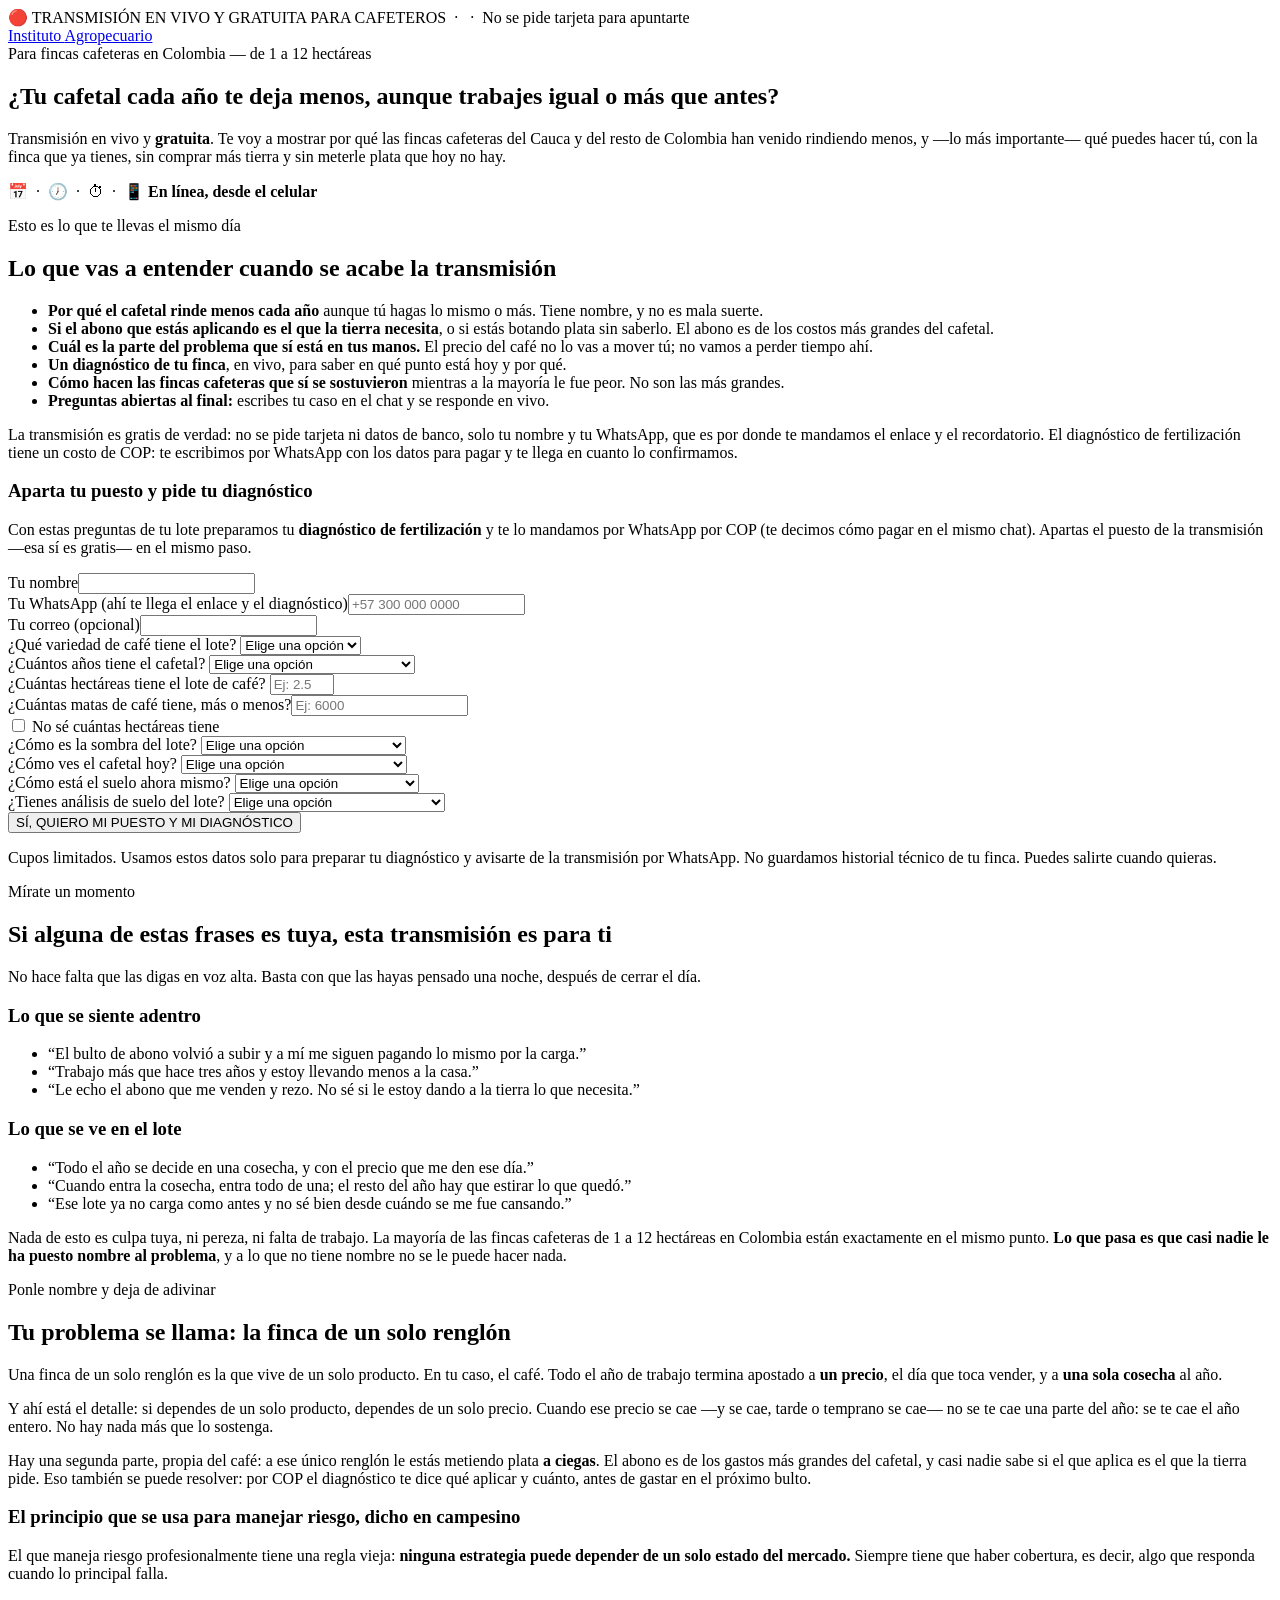
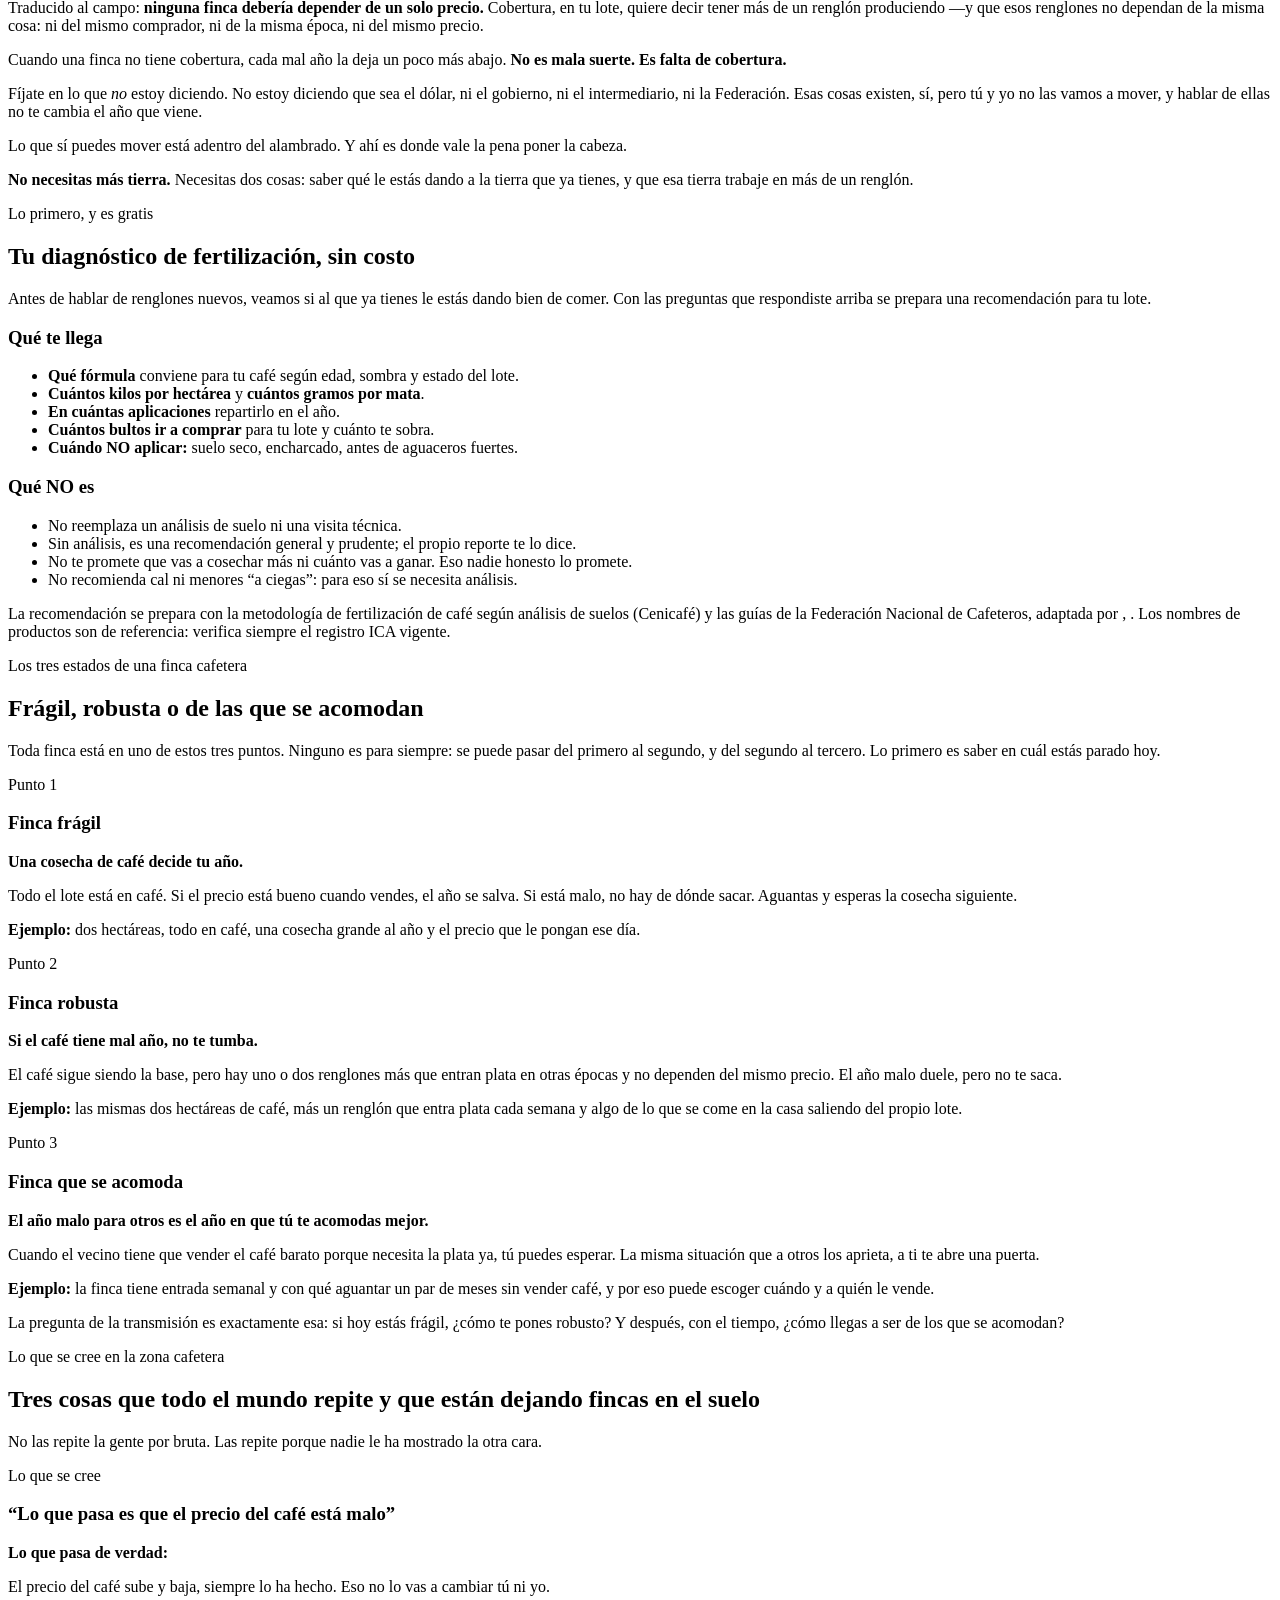
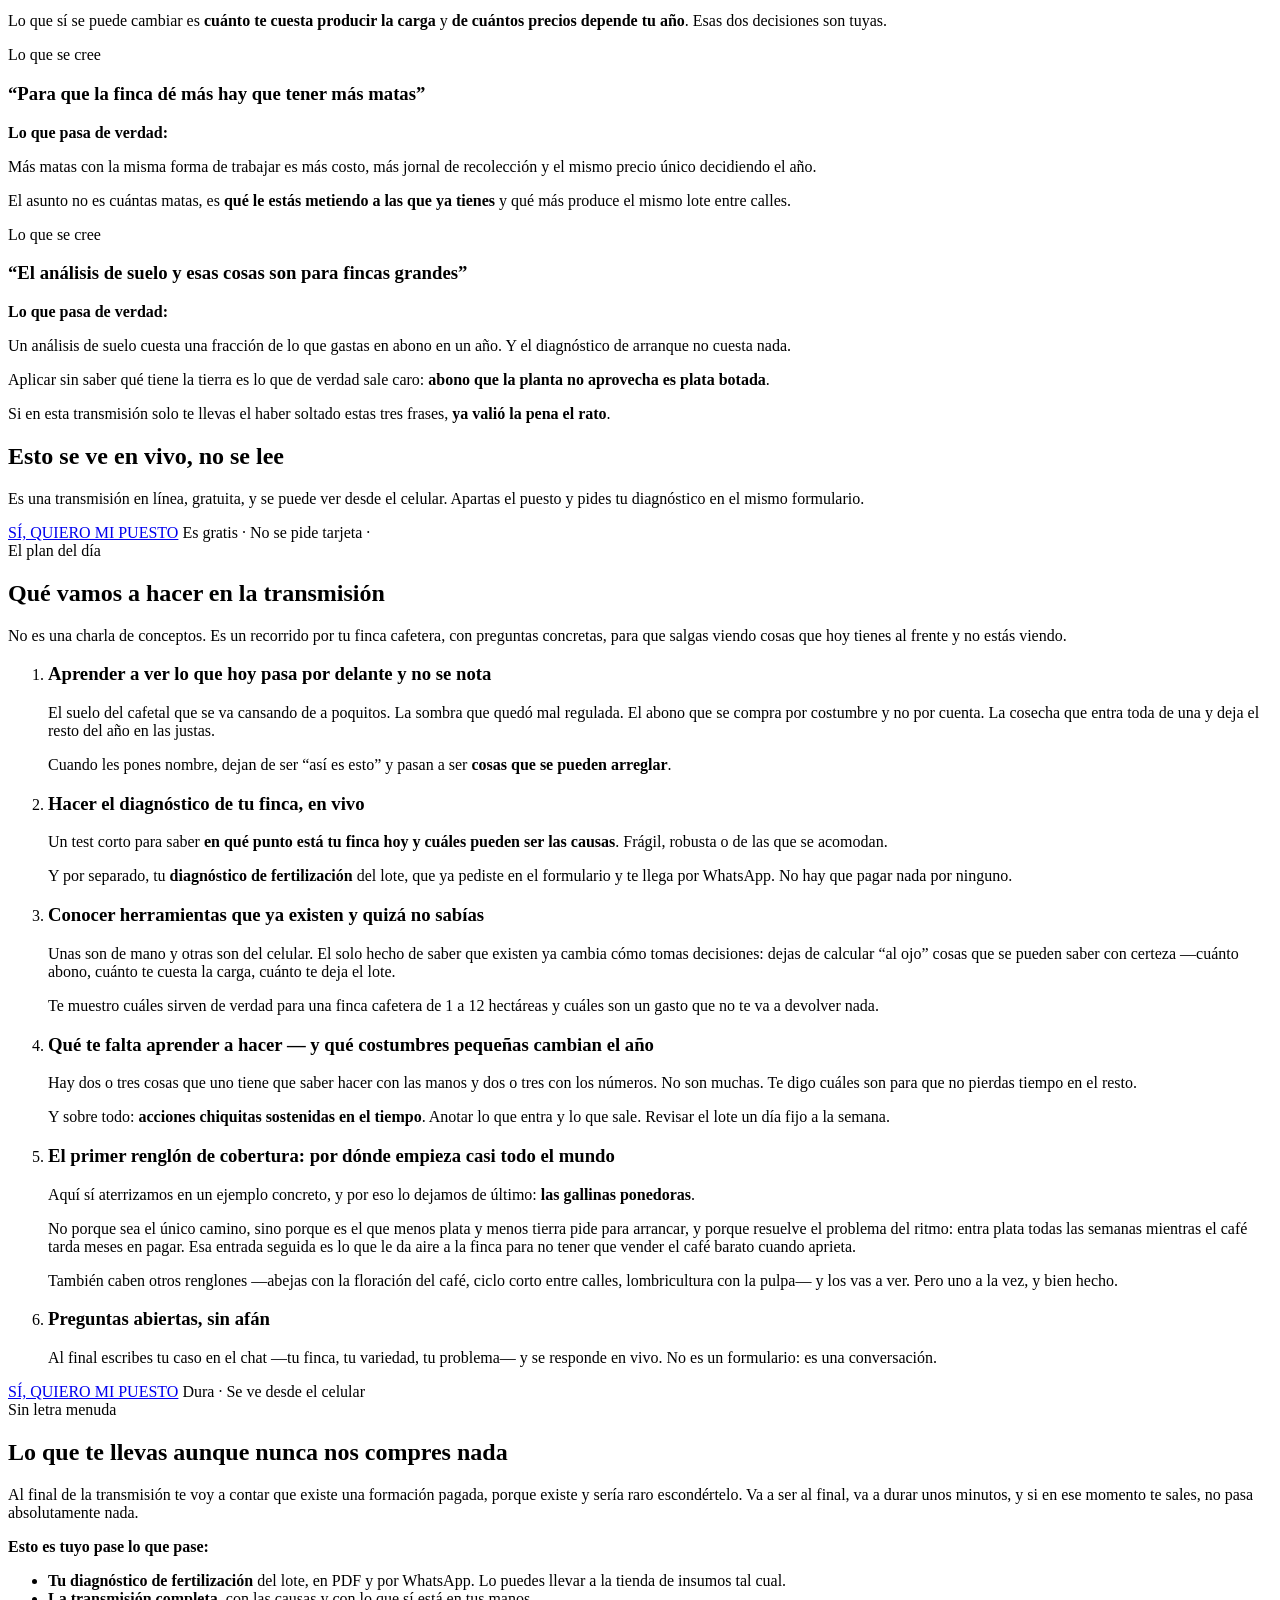
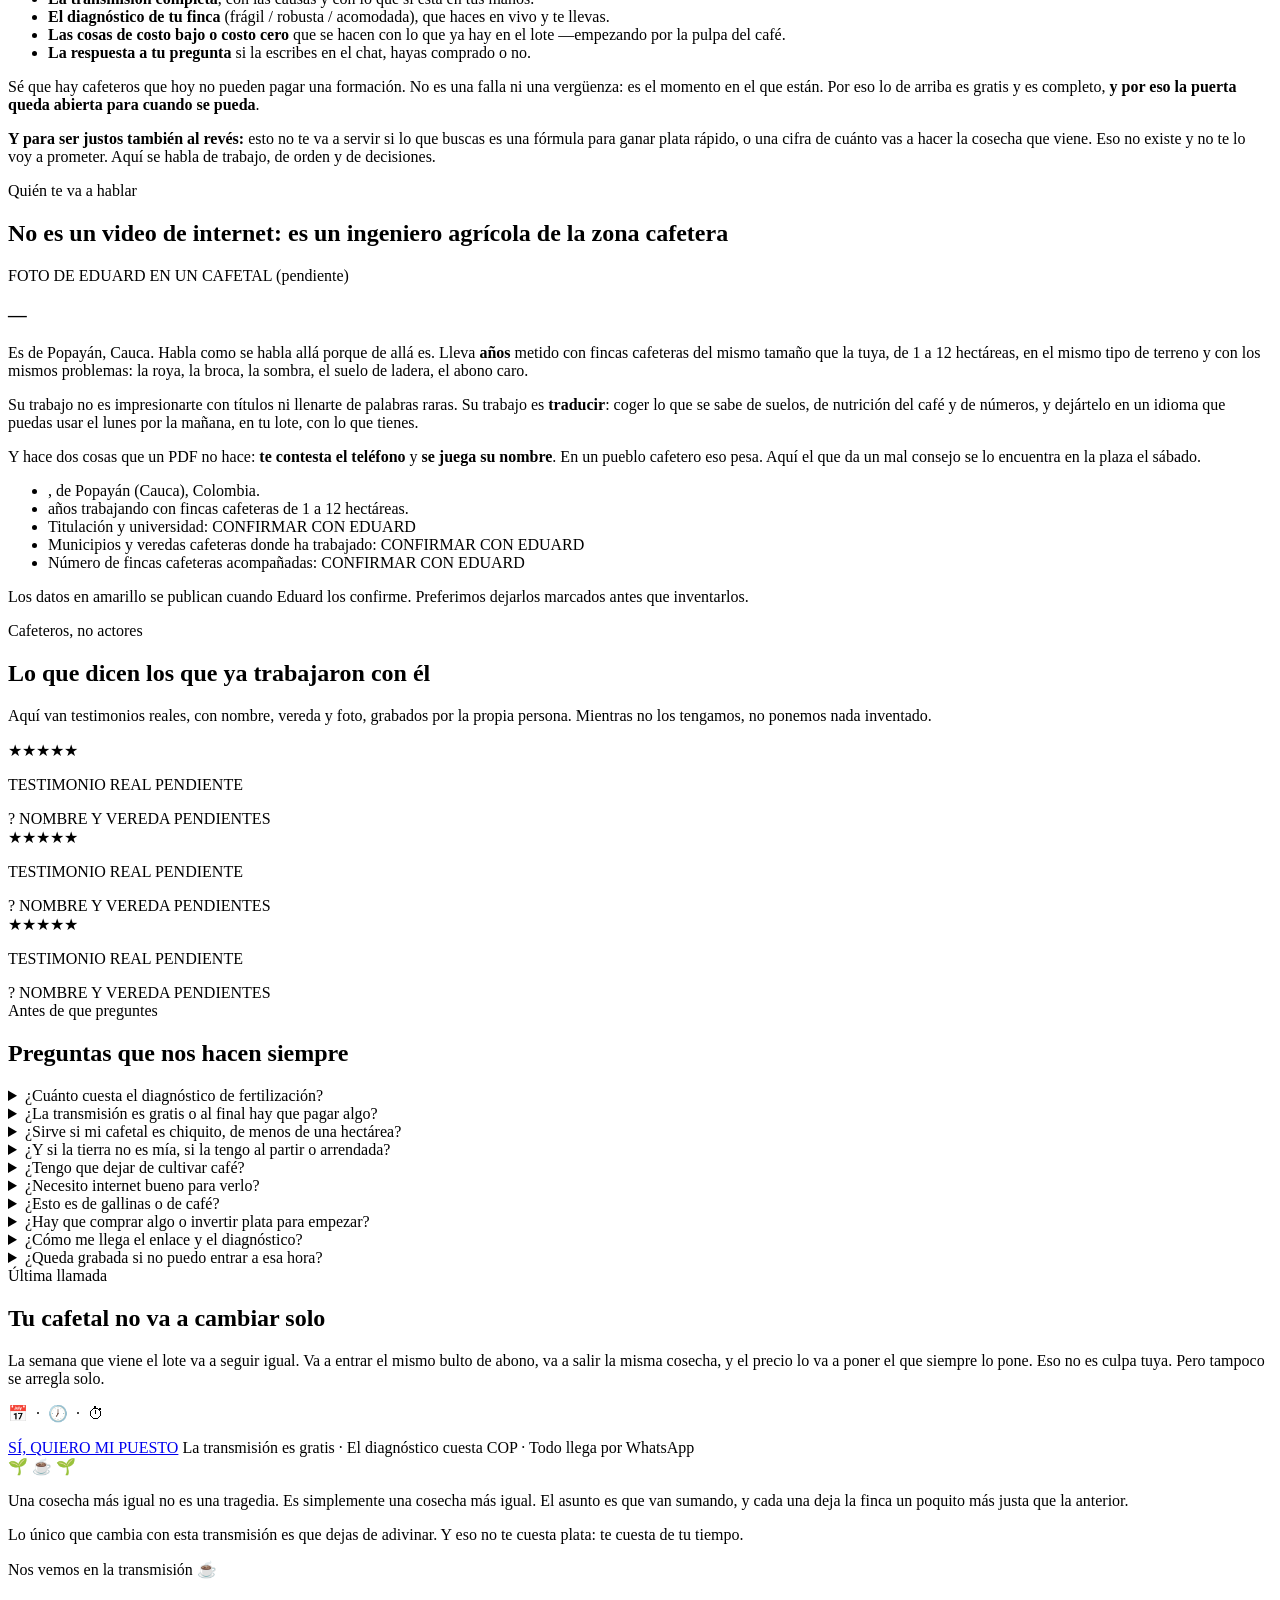
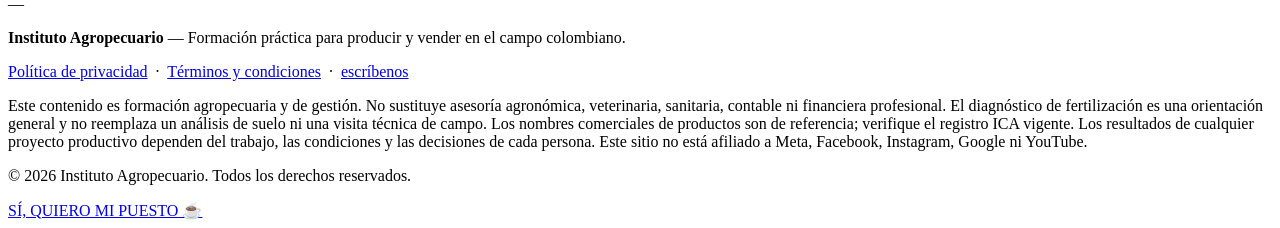
==== public/cafe/index.html @ ee0380e8 "Vertical cafe: webinar en vivo como camino principal, diagnostico ahora cobra Correcciones del mento" ====
<!DOCTYPE html>
<html lang="es-CO">
<head>
<meta charset="utf-8">
<meta name="viewport" content="width=device-width, initial-scale=1">
<title>Transmisión gratis para cafeteros: por qué tu cafetal deja menos cada año | Instituto Agropecuario</title>
<meta name="description" content="Transmisión en vivo y gratuita para fincas cafeteras de 1 a 12 hectáreas: por qué la cosecha rinde menos cada año y qué puedes hacer con la finca que ya tienes. Incluye diagnóstico de fertilización desde $10.000 COP.">
<meta name="robots" content="index,follow">
<meta property="og:type" content="website">
<meta property="og:locale" content="es_CO">
<meta property="og:title" content="Transmisión gratis para cafeteros: por qué tu cafetal deja menos cada año">
<meta property="og:description" content="Transmisión en vivo y gratuita para fincas cafeteras de 1 a 12 hectáreas. Incluye diagnóstico de fertilización desde $10.000 COP para tu lote.">
<meta property="og:site_name" content="Instituto Agropecuario">
<link rel="icon" href="data:image/svg+xml,%3Csvg xmlns='http://www.w3.org/2000/svg' viewBox='0 0 100 100'%3E%3Ctext y='.9em' font-size='90'%3E%F0%9F%90%94%3C/text%3E%3C/svg%3E">
<link rel="preconnect" href="https://fonts.googleapis.com">
<link rel="preconnect" href="https://fonts.gstatic.com" crossorigin>
<link href="https://fonts.googleapis.com/css2?family=Anton&family=Caveat:wght@600&family=Source+Sans+3:wght@400;600;700;800&display=swap" rel="stylesheet">
<link rel="stylesheet" href="/assets/styles.css">
</head>
<body>

<!-- SECCIÓN 1 — BARRA DE AVISO -->
<div class="barra-aviso">
  🔴 TRANSMISIÓN EN VIVO Y GRATUITA PARA CAFETEROS &nbsp;·&nbsp; <b><span data-cfg="cafe_fecha_webinar"></span></b> &nbsp;·&nbsp; No se pide tarjeta para apuntarte
</div>

<!-- SECCIÓN 2 — CABECERA -->
<header class="topbar bg-crema">
  <a class="logo" href="/">Instituto <span>Agropecuario</span></a>
</header>

<!-- SECCIÓN 3 — HÉROE / BLOQUE DE CONVERSIÓN -->
<section class="bg-verde textura sec-lg">
  <div class="wrap">

    <div class="centro">
      <span class="pretitular">Para fincas cafeteras en Colombia — de 1 a 12 hectáreas</span>

      <h1>¿Tu cafetal cada año te deja menos, aunque trabajes igual o más que antes?</h1>

      <p class="subtitular">
        Transmisión en vivo y <strong>gratuita</strong>. Te voy a mostrar por qué las fincas cafeteras
        del Cauca y del resto de Colombia han venido rindiendo menos, y —lo más importante—
        <span class="destacado">qué puedes hacer tú, con la finca que ya tienes, sin comprar más tierra</span>
        y sin meterle plata que hoy no hay.
      </p>

      <p class="grande">
        📅 <strong><span data-cfg="cafe_fecha_webinar"></span></strong>
        &nbsp;·&nbsp; 🕖 <strong><span data-cfg="cafe_hora_webinar"></span></strong>
        &nbsp;·&nbsp; ⏱ <strong><span data-cfg="cafe_duracion_webinar"></span></strong>
        &nbsp;·&nbsp; 📱 <strong>En línea, desde el celular</strong>
      </p>

      <div class="contador" data-cfg-cuenta="cafe_fecha_iso_webinar"></div>
    </div>

    <div class="grid grid-2 mt-l">

      <!-- Columna izquierda: lo que se lleva -->
      <div>
        <span class="kicker">Esto es lo que te llevas el mismo día</span>
        <h2>Lo que vas a entender cuando se acabe la transmisión</h2>
        <ul class="bullets">
          <li><strong>Por qué el cafetal rinde menos cada año</strong> aunque tú hagas lo mismo o más. Tiene nombre, y no es mala suerte.</li>
          <li><strong>Si el abono que estás aplicando es el que la tierra necesita</strong>, o si estás botando plata sin saberlo. El abono es de los costos más grandes del cafetal.</li>
          <li><strong>Cuál es la parte del problema que sí está en tus manos.</strong> El precio del café no lo vas a mover tú; no vamos a perder tiempo ahí.</li>
          <li><strong>Un diagnóstico de tu finca</strong>, en vivo, para saber en qué punto está hoy y por qué.</li>
          <li><strong>Cómo hacen las fincas cafeteras que sí se sostuvieron</strong> mientras a la mayoría le fue peor. No son las más grandes.</li>
          <li><strong>Preguntas abiertas al final:</strong> escribes tu caso en el chat y se responde en vivo.</li>
        </ul>
        <p class="chico">
          La transmisión es gratis de verdad: no se pide tarjeta ni datos de banco, solo tu nombre
          y tu WhatsApp, que es por donde te mandamos el enlace y el recordatorio. El diagnóstico de
          fertilización tiene un costo de <span data-cfg="cafe_precio_nivel1_cop"></span> COP: te
          escribimos por WhatsApp con los datos para pagar y te llega en cuanto lo confirmamos.
        </p>
      </div>

      <!-- Columna derecha: formulario de registro + intake del diagnóstico -->
      <div id="registro">
        <form class="form-caja" data-form-registro data-destino="/cafe/gracias/" data-wa-destino="cafe_wa_diagnostico">
          <h3>Aparta tu puesto y pide tu diagnóstico</h3>
          <p class="chico centro">
            Con estas preguntas de tu lote preparamos tu <strong>diagnóstico de fertilización</strong>
            y te lo mandamos por WhatsApp por <span data-cfg="cafe_precio_nivel1_cop"></span> COP
            (te decimos cómo pagar en el mismo chat). Apartas el puesto de la transmisión
            —esa sí es gratis— en el mismo paso.
          </p>

          <div class="campo"><label for="nombre">Tu nombre</label><input id="nombre" name="nombre" type="text" autocomplete="given-name" required></div>
          <div class="campo"><label for="whatsapp">Tu WhatsApp (ahí te llega el enlace y el diagnóstico)</label><input id="whatsapp" name="whatsapp" type="tel" inputmode="tel" placeholder="+57 300 000 0000" autocomplete="tel" required></div>
          <div class="campo"><label for="correo">Tu correo (opcional)</label><input id="correo" name="correo" type="email" autocomplete="email"></div>

          <div class="campo"><label for="variedad">¿Qué variedad de café tiene el lote?</label>
            <select id="variedad" name="variedad" required>
              <option value="">Elige una opción</option>
              <option value="castillo">Castillo</option>
              <option value="cenicafe1">Cenicafé 1</option>
              <option value="colombia">Colombia</option>
              <option value="caturra">Caturra</option>
              <option value="tabi">Tabí</option>
              <option value="borbon">Borbón</option>
              <option value="typica">Typica / Pajarito</option>
              <option value="otra">Otra / no sé</option>
            </select>
          </div>

          <div class="campo"><label for="edad">¿Cuántos años tiene el cafetal?</label>
            <select id="edad" name="edad" required>
              <option value="">Elige una opción</option>
              <option value="levante">Menos de 2 años (levante)</option>
              <option value="2a5">Entre 2 y 5 años</option>
              <option value="6a9">Entre 6 y 9 años</option>
              <option value="10mas">10 años o más</option>
              <option value="zoca">Está zoqueado / en renovación</option>
            </select>
          </div>

          <div class="campo"><label for="hectareas">¿Cuántas hectáreas tiene el lote de café?</label>
            <input id="hectareas" name="hectareas" type="number" inputmode="decimal" step="0.1" min="0.1" max="60" placeholder="Ej: 2.5" required>
          </div>

          <div class="campo"><label for="matas">¿Cuántas matas de café tiene, más o menos?</label><input id="matas" name="matas" type="text" inputmode="numeric" placeholder="Ej: 6000"></div>

          <div class="campo">
            <label><input type="checkbox" data-area-toggle> No sé cuántas hectáreas tiene</label>
            <div data-area-distancia hidden>
              <label for="distancia_siembra">¿A qué distancia están sembradas las matas?</label>
              <select id="distancia_siembra" name="distancia_siembra">
                <option value="">Elige una opción</option>
                <option value="2.0x1.0">2,0 m entre surcos × 1,0 m entre matas</option>
                <option value="1.5x1.5">1,5 × 1,5 m</option>
                <option value="1.5x1.0">1,5 × 1,0 m</option>
                <option value="1.4x1.4">1,4 × 1,4 m</option>
                <option value="1.3x1.3">1,3 × 1,3 m</option>
                <option value="1.0x1.0">1,0 × 1,0 m</option>
                <option value="nose">No sé la distancia</option>
              </select>
              <p class="chico">Con el número de matas y la distancia calculamos el área del lote.</p>
            </div>
          </div>

          <div class="campo"><label for="sombra">¿Cómo es la sombra del lote?</label>
            <select id="sombra" name="sombra" required>
              <option value="">Elige una opción</option>
              <option value="libre">A libre exposición (sin sombra)</option>
              <option value="baja">Poca sombra</option>
              <option value="media">Sombra media</option>
              <option value="alta">Bastante sombra</option>
            </select>
          </div>

          <div class="campo"><label for="estado">¿Cómo ves el cafetal hoy?</label>
            <select id="estado" name="estado" required>
              <option value="">Elige una opción</option>
              <option value="bueno">Bueno, parejo y verde</option>
              <option value="regular">Regular, disparejo</option>
              <option value="malo">Flojo, amarillo o con caída de hoja</option>
            </select>
          </div>

          <div class="campo"><label for="humedad">¿Cómo está el suelo ahora mismo?</label>
            <select id="humedad" name="humedad" required>
              <option value="">Elige una opción</option>
              <option value="seco">Seco</option>
              <option value="humedo">Con humedad, en punto</option>
              <option value="encharcado">Muy húmedo o encharcado</option>
            </select>
          </div>

          <div class="campo"><label for="analisis">¿Tienes análisis de suelo del lote?</label>
            <select id="analisis" name="analisis" required>
              <option value="">Elige una opción</option>
              <option value="no">No tengo</option>
              <option value="viejo">Tengo uno viejo (más de 2 años)</option>
              <option value="si">Sí, tengo uno reciente</option>
            </select>
          </div>

          <button type="submit" class="btn btn-lg">SÍ, QUIERO MI PUESTO Y MI DIAGNÓSTICO</button>
          <p class="form-error"></p>
          <p class="form-legal">
            Cupos limitados. Usamos estos datos solo para preparar tu diagnóstico y avisarte de la
            transmisión por WhatsApp. No guardamos historial técnico de tu finca. Puedes salirte cuando quieras.
          </p>
        </form>
      </div>

    </div>
  </div>
</section>

<div class="divisor"></div>

<!-- SECCIÓN 4 — ESTO TE SUENA (la escena del dolor, en su idioma) -->
<section class="bg-crema sec">
  <div class="wrap">

    <div class="centro max-820">
      <span class="pretitular-linea">Mírate un momento</span>
      <h2>Si alguna de estas frases es tuya, esta transmisión es para ti</h2>
      <p class="subtitular">
        No hace falta que las digas en voz alta. Basta con que las hayas pensado
        una noche, después de cerrar el día.
      </p>
    </div>

    <div class="grid grid-2 mt-l">

      <div class="card">
        <h3>Lo que se siente adentro</h3>
        <ul class="bullets bullets-x">
          <li>“El bulto de abono volvió a subir y a mí me siguen pagando lo mismo por la carga.”</li>
          <li>“Trabajo más que hace tres años y estoy llevando menos a la casa.”</li>
          <li>“Le echo el abono que me venden y rezo. No sé si le estoy dando a la tierra lo que necesita.”</li>
        </ul>
      </div>

      <div class="card">
        <h3>Lo que se ve en el lote</h3>
        <ul class="bullets bullets-x">
          <li>“Todo el año se decide en una cosecha, y con el precio que me den ese día.”</li>
          <li>“Cuando entra la cosecha, entra todo de una; el resto del año hay que estirar lo que quedó.”</li>
          <li>“Ese lote ya no carga como antes y no sé bien desde cuándo se me fue cansando.”</li>
        </ul>
      </div>

    </div>

    <div class="max-820 mt-l">
      <div class="nota">
        <p>
          Nada de esto es culpa tuya, ni pereza, ni falta de trabajo. La mayoría de las fincas
          cafeteras de 1 a 12 hectáreas en Colombia están exactamente en el mismo punto.
          <strong>Lo que pasa es que casi nadie le ha puesto nombre al problema</strong>,
          y a lo que no tiene nombre no se le puede hacer nada.
        </p>
      </div>
    </div>

  </div>
</section>

<!-- SECCIÓN 5 — EL PROBLEMA TIENE NOMBRE -->
<section class="bg-blanco sec">
  <div class="wrap">

    <div class="centro max-820">
      <span class="kicker">Ponle nombre y deja de adivinar</span>
      <h2>Tu problema se llama: la finca de un solo renglón</h2>
    </div>

    <div class="max-820 mt-m">
      <p class="grande">
        Una finca de un solo renglón es la que vive de un solo producto. En tu caso, el café.
        Todo el año de trabajo termina apostado a <strong>un precio</strong>, el día que toca vender,
        y a <strong>una sola cosecha</strong> al año.
      </p>
      <p>
        Y ahí está el detalle: <span class="destacado">si dependes de un solo producto, dependes de un solo precio.</span>
        Cuando ese precio se cae —y se cae, tarde o temprano se cae— no se te cae una parte del año:
        se te cae el año entero. No hay nada más que lo sostenga.
      </p>
      <p>
        Hay una segunda parte, propia del café: a ese único renglón le estás metiendo plata
        <strong>a ciegas</strong>. El abono es de los gastos más grandes del cafetal, y casi nadie
        sabe si el que aplica es el que la tierra pide. Eso también se puede resolver: por
        <span data-cfg="cafe_precio_nivel1_cop"></span> COP el diagnóstico te dice qué aplicar y
        cuánto, antes de gastar en el próximo bulto.
      </p>
    </div>

    <div class="max-820 mt-m">
      <div class="card card-borde-rojo">
        <h3>El principio que se usa para manejar riesgo, dicho en campesino</h3>
        <p>
          El que maneja riesgo profesionalmente tiene una regla vieja: <strong>ninguna estrategia
          puede depender de un solo estado del mercado.</strong> Siempre tiene que haber cobertura,
          es decir, algo que responda cuando lo principal falla.
        </p>
        <p>
          Traducido al campo: <strong>ninguna finca debería depender de un solo precio.</strong>
          Cobertura, en tu lote, quiere decir tener más de un renglón produciendo —y que esos
          renglones no dependan de la misma cosa: ni del mismo comprador, ni de la misma época,
          ni del mismo precio.
        </p>
        <p class="mb0">
          Cuando una finca no tiene cobertura, cada mal año la deja un poco más abajo.
          <strong>No es mala suerte. Es falta de cobertura.</strong>
        </p>
      </div>
    </div>

    <div class="max-820 mt-m">
      <p>
        Fíjate en lo que <em>no</em> estoy diciendo. No estoy diciendo que sea el dólar,
        ni el gobierno, ni el intermediario, ni la Federación. Esas cosas existen, sí, pero tú y yo
        no las vamos a mover, y hablar de ellas no te cambia el año que viene.
      </p>
      <p>
        Lo que sí puedes mover está adentro del alambrado. Y ahí es donde vale la pena
        poner la cabeza.
      </p>
    </div>

    <div class="max-820 mt-m">
      <div class="nota">
        <p class="grande mb0">
          <strong>No necesitas más tierra.</strong> Necesitas dos cosas: saber qué le estás dando
          a la tierra que ya tienes, y que esa tierra trabaje en más de un renglón.
        </p>
      </div>
    </div>

  </div>
</section>

<!-- SECCIÓN 6 — EL DIAGNÓSTICO DE FERTILIZACIÓN (el imán, explicado) -->
<section class="bg-crema2 sec">
  <div class="wrap">

    <div class="centro max-820">
      <span class="pretitular">Lo primero, y es gratis</span>
      <h2>Tu diagnóstico de fertilización, sin costo</h2>
      <p class="subtitular">
        Antes de hablar de renglones nuevos, veamos si al que ya tienes le estás dando bien de comer.
        Con las preguntas que respondiste arriba se prepara una recomendación para tu lote.
      </p>
    </div>

    <div class="grid grid-2 mt-l">
      <div class="card">
        <h3>Qué te llega</h3>
        <ul class="bullets">
          <li><strong>Qué fórmula</strong> conviene para tu café según edad, sombra y estado del lote.</li>
          <li><strong>Cuántos kilos por hectárea</strong> y <strong>cuántos gramos por mata</strong>.</li>
          <li><strong>En cuántas aplicaciones</strong> repartirlo en el año.</li>
          <li><strong>Cuántos bultos ir a comprar</strong> para tu lote y cuánto te sobra.</li>
          <li><strong>Cuándo NO aplicar:</strong> suelo seco, encharcado, antes de aguaceros fuertes.</li>
        </ul>
      </div>
      <div class="card card-verde">
        <h3>Qué NO es</h3>
        <ul class="bullets bullets-x">
          <li>No reemplaza un análisis de suelo ni una visita técnica.</li>
          <li>Sin análisis, es una recomendación general y prudente; el propio reporte te lo dice.</li>
          <li>No te promete que vas a cosechar más ni cuánto vas a ganar. Eso nadie honesto lo promete.</li>
          <li>No recomienda cal ni menores “a ciegas”: para eso sí se necesita análisis.</li>
        </ul>
      </div>
    </div>

    <div class="max-820 mt-m">
      <p class="chico centro">
        La recomendación se prepara con la metodología de fertilización de café según análisis de
        suelos (Cenicafé) y las guías de la Federación Nacional de Cafeteros, adaptada por
        <span data-cfg="nombre_experto"></span>, <span data-cfg="cargo_experto"></span>.
        Los nombres de productos son de referencia: verifica siempre el registro ICA vigente.
      </p>
    </div>

  </div>
</section>

<!-- SECCIÓN 7 — FRÁGIL, ROBUSTO Y ACOMODADO -->
<section class="bg-blanco sec">
  <div class="wrap">

    <div class="centro max-820">
      <span class="pretitular">Los tres estados de una finca cafetera</span>
      <h2>Frágil, robusta o de las que se acomodan</h2>
      <p class="subtitular">
        Toda finca está en uno de estos tres puntos. Ninguno es para siempre:
        se puede pasar del primero al segundo, y del segundo al tercero.
        Lo primero es saber en cuál estás parado hoy.
      </p>
    </div>

    <div class="grid grid-3 mt-l">

      <div class="card card-borde-rojo">
        <span class="kicker">Punto 1</span>
        <h3>Finca frágil</h3>
        <p><strong>Una cosecha de café decide tu año.</strong></p>
        <p>
          Todo el lote está en café. Si el precio está bueno cuando vendes, el año se salva.
          Si está malo, no hay de dónde sacar. Aguantas y esperas la cosecha siguiente.
        </p>
        <p class="chico mb0">
          <strong>Ejemplo:</strong> dos hectáreas, todo en café, una cosecha grande al año
          y el precio que le pongan ese día.
        </p>
      </div>

      <div class="card">
        <span class="kicker">Punto 2</span>
        <h3>Finca robusta</h3>
        <p><strong>Si el café tiene mal año, no te tumba.</strong></p>
        <p>
          El café sigue siendo la base, pero hay uno o dos renglones más que entran plata
          en otras épocas y no dependen del mismo precio. El año malo duele, pero no te saca.
        </p>
        <p class="chico mb0">
          <strong>Ejemplo:</strong> las mismas dos hectáreas de café, más un renglón que entra
          plata cada semana y algo de lo que se come en la casa saliendo del propio lote.
        </p>
      </div>

      <div class="card card-verde">
        <span class="kicker">Punto 3</span>
        <h3>Finca que se acomoda</h3>
        <p><strong>El año malo para otros es el año en que tú te acomodas mejor.</strong></p>
        <p>
          Cuando el vecino tiene que vender el café barato porque necesita la plata ya, tú puedes
          esperar. La misma situación que a otros los aprieta, a ti te abre una puerta.
        </p>
        <p class="chico mb0">
          <strong>Ejemplo:</strong> la finca tiene entrada semanal y con qué aguantar un par de
          meses sin vender café, y por eso puede escoger cuándo y a quién le vende.
        </p>
      </div>

    </div>

    <div class="max-820 mt-l centro">
      <p class="grande">
        La pregunta de la transmisión es exactamente esa:
        <span class="destacado">si hoy estás frágil, ¿cómo te pones robusto?</span>
        Y después, con el tiempo, ¿cómo llegas a ser de los que se acomodan?
      </p>
    </div>

  </div>
</section>

<!-- SECCIÓN 8 — LAS TRES FALSAS CREENCIAS -->
<section class="bg-verde sec">
  <div class="wrap">

    <div class="centro max-820">
      <span class="pretitular">Lo que se cree en la zona cafetera</span>
      <h2>Tres cosas que todo el mundo repite y que están dejando fincas en el suelo</h2>
      <p class="subtitular">
        No las repite la gente por bruta. Las repite porque nadie le ha mostrado la otra cara.
      </p>
    </div>

    <div class="grid grid-3 mt-l">

      <div class="card">
        <span class="kicker">Lo que se cree</span>
        <h3>“Lo que pasa es que el precio del café está malo”</h3>
        <p class="chico"><strong class="rojo">Lo que pasa de verdad:</strong></p>
        <p>
          El precio del café sube y baja, siempre lo ha hecho. Eso no lo vas a cambiar tú ni yo.
        </p>
        <p class="mb0">
          Lo que sí se puede cambiar es <strong>cuánto te cuesta producir la carga</strong> y
          <strong>de cuántos precios depende tu año</strong>. Esas dos decisiones son tuyas.
        </p>
      </div>

      <div class="card">
        <span class="kicker">Lo que se cree</span>
        <h3>“Para que la finca dé más hay que tener más matas”</h3>
        <p class="chico"><strong class="rojo">Lo que pasa de verdad:</strong></p>
        <p>
          Más matas con la misma forma de trabajar es más costo, más jornal de recolección
          y el mismo precio único decidiendo el año.
        </p>
        <p class="mb0">
          El asunto no es cuántas matas, es <strong>qué le estás metiendo a las que ya tienes</strong>
          y qué más produce el mismo lote entre calles.
        </p>
      </div>

      <div class="card">
        <span class="kicker">Lo que se cree</span>
        <h3>“El análisis de suelo y esas cosas son para fincas grandes”</h3>
        <p class="chico"><strong class="rojo">Lo que pasa de verdad:</strong></p>
        <p>
          Un análisis de suelo cuesta una fracción de lo que gastas en abono en un año.
          Y el diagnóstico de arranque no cuesta nada.
        </p>
        <p class="mb0">
          Aplicar sin saber qué tiene la tierra es lo que de verdad sale caro:
          <strong>abono que la planta no aprovecha es plata botada</strong>.
        </p>
      </div>

    </div>

    <div class="max-820 mt-l">
      <p class="grande centro">
        Si en esta transmisión solo te llevas el haber soltado estas tres frases,
        <strong>ya valió la pena el rato</strong>.
      </p>
    </div>

  </div>
</section>

<!-- SECCIÓN 9 — CTA INTERMEDIO -->
<section class="bg-yema sec-sm centro">
  <div class="wrap">
    <div class="max-720">
      <h2>Esto se ve en vivo, no se lee</h2>
      <p class="grande">
        Es una transmisión en línea, gratuita, y se puede ver desde el celular.
        Apartas el puesto y pides tu diagnóstico en el mismo formulario.
      </p>
      <div class="cta-bloque">
        <a class="btn btn-lg" href="#registro">SÍ, QUIERO MI PUESTO</a>
        <span class="btn-sub">Es gratis · No se pide tarjeta · <span data-cfg="cafe_fecha_webinar"></span></span>
      </div>
    </div>
  </div>
</section>

<!-- SECCIÓN 10 — QUÉ VAS A VER EN LA TRANSMISIÓN -->
<section class="bg-blanco sec">
  <div class="wrap">

    <div class="centro max-820">
      <span class="pretitular-linea">El plan del día</span>
      <h2>Qué vamos a hacer en la transmisión</h2>
      <p class="subtitular">
        No es una charla de conceptos. Es un recorrido por tu finca cafetera, con preguntas
        concretas, para que salgas viendo cosas que hoy tienes al frente y no estás viendo.
      </p>
    </div>

    <div class="max-820 mt-l">
      <ol class="pasos">

        <li>
          <h3>Aprender a ver lo que hoy pasa por delante y no se nota</h3>
          <p>
            El suelo del cafetal que se va cansando de a poquitos. La sombra que quedó mal regulada.
            El abono que se compra por costumbre y no por cuenta. La cosecha que entra toda de una
            y deja el resto del año en las justas.
          </p>
          <p class="mb0">
            Cuando les pones nombre, dejan de ser “así es esto” y pasan a ser
            <strong>cosas que se pueden arreglar</strong>.
          </p>
        </li>

        <li>
          <h3>Hacer el diagnóstico de tu finca, en vivo</h3>
          <p>
            Un test corto para saber <strong>en qué punto está tu finca hoy y cuáles pueden ser
            las causas</strong>. Frágil, robusta o de las que se acomodan.
          </p>
          <p class="mb0">
            Y por separado, tu <strong>diagnóstico de fertilización</strong> del lote, que ya
            pediste en el formulario y te llega por WhatsApp. No hay que pagar nada por ninguno.
          </p>
        </li>

        <li>
          <h3>Conocer herramientas que ya existen y quizá no sabías</h3>
          <p>
            Unas son de mano y otras son del celular. El solo hecho de saber que existen ya cambia
            cómo tomas decisiones: dejas de calcular “al ojo” cosas que se pueden saber con certeza
            —cuánto abono, cuánto te cuesta la carga, cuánto te deja el lote.
          </p>
          <p class="mb0">
            Te muestro cuáles sirven de verdad para una finca cafetera de 1 a 12 hectáreas y
            cuáles son un gasto que no te va a devolver nada.
          </p>
        </li>

        <li>
          <h3>Qué te falta aprender a hacer — y qué costumbres pequeñas cambian el año</h3>
          <p>
            Hay dos o tres cosas que uno tiene que saber hacer con las manos y dos o tres con los
            números. No son muchas. Te digo cuáles son para que no pierdas tiempo en el resto.
          </p>
          <p class="mb0">
            Y sobre todo: <strong>acciones chiquitas sostenidas en el tiempo</strong>.
            Anotar lo que entra y lo que sale. Revisar el lote un día fijo a la semana.
          </p>
        </li>

        <li>
          <h3>El primer renglón de cobertura: por dónde empieza casi todo el mundo</h3>
          <p>
            Aquí sí aterrizamos en un ejemplo concreto, y por eso lo dejamos de último:
            <strong>las gallinas ponedoras</strong>.
          </p>
          <p>
            No porque sea el único camino, sino porque es el que menos plata y menos tierra pide
            para arrancar, y porque resuelve el problema del ritmo:
            <span class="destacado">entra plata todas las semanas mientras el café tarda meses en pagar</span>.
            Esa entrada seguida es lo que le da aire a la finca para no tener que vender el café barato
            cuando aprieta.
          </p>
          <p class="mb0">
            También caben otros renglones —abejas con la floración del café, ciclo corto entre calles,
            lombricultura con la pulpa— y los vas a ver. Pero uno a la vez, y bien hecho.
          </p>
        </li>

        <li>
          <h3>Preguntas abiertas, sin afán</h3>
          <p class="mb0">
            Al final escribes tu caso en el chat —tu finca, tu variedad, tu problema— y se responde
            en vivo. No es un formulario: es una conversación.
          </p>
        </li>

      </ol>
    </div>

    <div class="cta-bloque">
      <a class="btn btn-lg" href="#registro">SÍ, QUIERO MI PUESTO</a>
      <span class="btn-sub">Dura <span data-cfg="cafe_duracion_webinar"></span> · Se ve desde el celular</span>
    </div>

  </div>
</section>

<!-- SECCIÓN 11 — LO QUE TE LLEVAS AUNQUE NO COMPRES NADA -->
<section class="bg-crema sec-sm">
  <div class="wrap">

    <div class="centro max-820">
      <span class="kicker">Sin letra menuda</span>
      <h2>Lo que te llevas aunque nunca nos compres nada</h2>
    </div>

    <div class="max-820 mt-m">
      <div class="card">
        <p>
          Al final de la transmisión te voy a contar que existe una formación pagada, porque existe
          y sería raro escondértelo. Va a ser al final, va a durar unos minutos, y si en ese momento
          te sales, no pasa absolutamente nada.
        </p>
        <p><strong>Esto es tuyo pase lo que pase:</strong></p>
        <ul class="bullets">
          <li><strong>Tu diagnóstico de fertilización</strong> del lote, en PDF y por WhatsApp. Lo puedes llevar a la tienda de insumos tal cual.</li>
          <li><strong>La transmisión completa</strong>, con las causas y con lo que sí está en tus manos.</li>
          <li><strong>El diagnóstico de tu finca</strong> (frágil / robusta / acomodada), que haces en vivo y te llevas.</li>
          <li><strong>Las cosas de costo bajo o costo cero</strong> que se hacen con lo que ya hay en el lote —empezando por la pulpa del café.</li>
          <li><strong>La respuesta a tu pregunta</strong> si la escribes en el chat, hayas comprado o no.</li>
        </ul>
        <p class="mb0">
          Sé que hay cafeteros que hoy no pueden pagar una formación. No es una falla ni una
          vergüenza: es el momento en el que están. Por eso lo de arriba es gratis y es completo,
          <strong>y por eso la puerta queda abierta para cuando se pueda</strong>.
        </p>
      </div>
    </div>

    <div class="max-820 mt-m">
      <div class="aviso">
        <p class="mb0">
          <strong>Y para ser justos también al revés:</strong> esto no te va a servir si lo que buscas
          es una fórmula para ganar plata rápido, o una cifra de cuánto vas a hacer la cosecha que viene.
          Eso no existe y no te lo voy a prometer. Aquí se habla de trabajo, de orden y de decisiones.
        </p>
      </div>
    </div>

  </div>
</section>

<!-- SECCIÓN 12 — QUIÉN TE VA A HABLAR -->
<section class="bg-crema2 sec">
  <div class="wrap">

    <div class="centro max-820">
      <span class="pretitular">Quién te va a hablar</span>
      <h2>No es un video de internet: es un ingeniero agrícola de la zona cafetera</h2>
    </div>

    <div class="about mt-l">

      <div class="foto">FOTO DE EDUARD EN UN CAFETAL (pendiente)</div>

      <div>
        <h3><span data-cfg="nombre_experto"></span> — <span data-cfg="cargo_experto"></span></h3>
        <p>
          Es de Popayán, Cauca. Habla como se habla allá porque de allá es. Lleva
          <strong><span data-cfg="anos_experiencia"></span> años</strong> metido con fincas
          cafeteras del mismo tamaño que la tuya, de 1 a 12 hectáreas, en el mismo tipo de terreno
          y con los mismos problemas: la roya, la broca, la sombra, el suelo de ladera, el abono caro.
        </p>
        <p>
          Su trabajo no es impresionarte con títulos ni llenarte de palabras raras.
          Su trabajo es <strong>traducir</strong>: coger lo que se sabe de suelos, de nutrición del café
          y de números, y dejártelo en un idioma que puedas usar el lunes por la mañana,
          en tu lote, con lo que tienes.
        </p>
        <p>
          Y hace dos cosas que un PDF no hace: <strong>te contesta el teléfono</strong> y
          <strong>se juega su nombre</strong>. En un pueblo cafetero eso pesa. Aquí el que da un mal
          consejo se lo encuentra en la plaza el sábado.
        </p>

        <ul class="credenciales">
          <li><span data-cfg="cargo_experto"></span>, de Popayán (Cauca), Colombia.</li>
          <li><span data-cfg="anos_experiencia"></span> años trabajando con fincas cafeteras de 1 a 12 hectáreas.</li>
          <li>Titulación y universidad: <span class="dato-pendiente">CONFIRMAR CON EDUARD</span></li>
          <li>Municipios y veredas cafeteras donde ha trabajado: <span class="dato-pendiente">CONFIRMAR CON EDUARD</span></li>
          <li>Número de fincas cafeteras acompañadas: <span class="dato-pendiente">CONFIRMAR CON EDUARD</span></li>
        </ul>

        <p class="chico mt-s">
          Los datos en amarillo se publican cuando Eduard los confirme. Preferimos dejarlos
          marcados antes que inventarlos.
        </p>
      </div>

    </div>

  </div>
</section>

<!-- SECCIÓN 13 — PRUEBA SOCIAL (pendiente de testimonios reales) -->
<section class="bg-blanco sec-sm">
  <div class="wrap">

    <div class="centro max-820">
      <span class="kicker">Cafeteros, no actores</span>
      <h2>Lo que dicen los que ya trabajaron con él</h2>
      <p class="subtitular">
        Aquí van testimonios reales, con nombre, vereda y foto, grabados por la propia persona.
        Mientras no los tengamos, no ponemos nada inventado.
      </p>
    </div>

    <div class="grid grid-3 mt-l">

      <!-- PERFIL 1: cafetero de 1-2 ha, solo café, que sumó un segundo renglón (ponedoras/abejas).
           Contar: cómo era depender de una sola cosecha y qué cambió en el ritmo de entrada de plata. SIN cifras. -->
      <div class="testimonio">
        <div class="estrellas">★★★★★</div>
        <p><span class="dato-pendiente">TESTIMONIO REAL PENDIENTE</span></p>
        <div class="autor"><span class="inicial">?</span> <span class="dato-pendiente">NOMBRE Y VEREDA PENDIENTES</span></div>
      </div>

      <!-- PERFIL 2: cafetero que empezó a fertilizar con criterio (diagnóstico / análisis) tras años de aplicar "al ojo".
           Contar: qué cambió al saber qué pedía la tierra. SIN promesas de cosecha. -->
      <div class="testimonio">
        <div class="estrellas">★★★★★</div>
        <p><span class="dato-pendiente">TESTIMONIO REAL PENDIENTE</span></p>
        <div class="autor"><span class="inicial">?</span> <span class="dato-pendiente">NOMBRE Y VEREDA PENDIENTES</span></div>
      </div>

      <!-- PERFIL 3: mujer cabeza de familia con finca cafetera pequeña o tierra prestada.
           Contar: que se puede empezar sin plata guardada, con la pulpa y el espacio que ya hay. SIN cifras. -->
      <div class="testimonio">
        <div class="estrellas">★★★★★</div>
        <p><span class="dato-pendiente">TESTIMONIO REAL PENDIENTE</span></p>
        <div class="autor"><span class="inicial">?</span> <span class="dato-pendiente">NOMBRE Y VEREDA PENDIENTES</span></div>
      </div>

    </div>

  </div>
</section>

<!-- SECCIÓN 14 — PREGUNTAS FRECUENTES -->
<section class="bg-crema2 sec">
  <div class="wrap">

    <div class="centro max-820">
      <span class="pretitular">Antes de que preguntes</span>
      <h2>Preguntas que nos hacen siempre</h2>
    </div>

    <div class="faq mt-l">

      <details>
        <summary>¿Cuánto cuesta el diagnóstico de fertilización?</summary>
        <div class="respuesta">
          <p>
            <span data-cfg="cafe_precio_nivel1_cop"></span> COP. Con las preguntas del formulario
            se prepara una recomendación general para tu lote; te escribimos por WhatsApp con los
            datos para pagar y en cuanto lo confirmamos te llega el PDF. Si más adelante quieres una
            recomendación técnica con tu análisis de suelo revisado por el ingeniero, eso tiene un
            costo aparte, y te lo decimos claro cuando llegue el momento.
          </p>
        </div>
      </details>

      <details>
        <summary>¿La transmisión es gratis o al final hay que pagar algo?</summary>
        <div class="respuesta">
          <p>
            Es gratis. No hay cobro escondido. Al final se cuenta que existe una formación pagada,
            unos minutos, y si te sales en ese momento te llevas todo lo demás igual.
          </p>
        </div>
      </details>

      <details>
        <summary>¿Sirve si mi cafetal es chiquito, de menos de una hectárea?</summary>
        <div class="respuesta">
          <p>
            Sí. Entre más pequeña es la finca, más pesa el problema del renglón único, porque no hay
            de dónde sacar cuando el café tiene mal año. Todo lo que se muestra está pensado para
            fincas de 1 a 12 hectáreas, y buena parte funciona también en menos de una.
          </p>
        </div>
      </details>

      <details>
        <summary>¿Y si la tierra no es mía, si la tengo al partir o arrendada?</summary>
        <div class="respuesta">
          <p>
            Sirve igual, con un cuidado: en tierra que no es tuya conviene empezar por lo que se
            puede mover o desarmar, no por lo que queda clavado en el suelo. Eso se explica en la
            transmisión, porque es un caso muy común en la zona cafetera.
          </p>
        </div>
      </details>

      <details>
        <summary>¿Tengo que dejar de cultivar café?</summary>
        <div class="respuesta">
          <p>
            No. Al contrario: el café es la base y no se toca de entrada. De lo que se habla es de
            <strong>sumar</strong> uno o dos renglones que no dependan del mismo precio ni de la misma
            época, para que el café deje de cargar con todo el año él solo. Y de darle mejor de comer
            al cafetal que ya tienes.
          </p>
        </div>
      </details>

      <details>
        <summary>¿Necesito internet bueno para verlo?</summary>
        <div class="respuesta">
          <p>
            Con la señal que te sirve para ver un video en el celular es suficiente. Si se te corta,
            vuelves a entrar con el mismo enlace. Mucha gente lo ve desde el pueblo o desde donde
            tiene mejor señal.
          </p>
        </div>
      </details>

      <details>
        <summary>¿Esto es de gallinas o de café?</summary>
        <div class="respuesta">
          <p>
            Es de cómo hacer que tu finca cafetera deje de depender de una sola cosecha y de un solo
            precio, y de fertilizar el café con criterio. Las gallinas ponedoras aparecen como el
            ejemplo más práctico de por dónde empezar el segundo renglón —piden poca plata, poca
            tierra y dan entrada semanal— pero no son el tema.
          </p>
        </div>
      </details>

      <details>
        <summary>¿Hay que comprar algo o invertir plata para empezar?</summary>
        <div class="respuesta">
          <p>
            Para la transmisión, nada. Y de lo que ahí se muestra, las primeras cosas son de costo
            bajo y algunas de costo cero, porque se hacen con lo que ya hay en la finca —empezando
            por la pulpa del café.
          </p>
          <p>
            No te vamos a decir cuánto vas a ganar ni en cuánto tiempo, porque eso depende de tu
            tierra, de tu trabajo y de tus decisiones.
          </p>
        </div>
      </details>

      <details>
        <summary>¿Cómo me llega el enlace y el diagnóstico?</summary>
        <div class="respuesta">
          <p>
            Todo por WhatsApp. Después de registrarte, en la página siguiente tocas un botón que
            abre WhatsApp con los datos de tu lote ya escritos: le das enviar y el diagnóstico de
            fertilización te llega a ese chat, normalmente en unos minutos. El enlace de la
            transmisión y el recordatorio se mandan al grupo. Si dejas correo, el enlace te llega
            también por ahí, pero el canal principal es WhatsApp.
          </p>
        </div>
      </details>

      <details>
        <summary>¿Queda grabada si no puedo entrar a esa hora?</summary>
        <div class="respuesta">
          <p>
            Regístrate de todos modos: por WhatsApp te avisamos qué se puede hacer si no alcanzas a
            entrar en vivo. Eso sí, las preguntas del final solo se responden en vivo.
          </p>
        </div>
      </details>

    </div>

  </div>
</section>

<!-- SECCIÓN 15 — CTA FINAL -->
<section class="bg-verde textura sec-lg centro">
  <div class="wrap">

    <span class="pretitular">Última llamada</span>
    <h2>Tu cafetal no va a cambiar solo</h2>

    <p class="subtitular">
      La semana que viene el lote va a seguir igual. Va a entrar el mismo bulto de abono,
      va a salir la misma cosecha, y el precio lo va a poner el que siempre lo pone.
      Eso no es culpa tuya. Pero tampoco se arregla solo.
    </p>

    <div class="contador" data-cfg-cuenta="cafe_fecha_iso_webinar"></div>

    <p class="grande">
      📅 <strong><span data-cfg="cafe_fecha_webinar"></span></strong>
      &nbsp;·&nbsp; 🕖 <strong><span data-cfg="cafe_hora_webinar"></span></strong>
      &nbsp;·&nbsp; ⏱ <strong><span data-cfg="cafe_duracion_webinar"></span></strong>
    </p>

    <div class="cta-bloque">
      <a class="btn btn-lg" href="#registro">SÍ, QUIERO MI PUESTO</a>
      <span class="btn-sub">La transmisión es gratis · El diagnóstico cuesta <span data-cfg="cafe_precio_nivel1_cop"></span> COP · Todo llega por WhatsApp</span>
    </div>

    <div class="max-720">
      <div class="divisor-huevo">🌱 ☕ 🌱</div>
      <p class="grande">
        Una cosecha más igual no es una tragedia. Es simplemente una cosecha más igual.
        El asunto es que van sumando, y cada una deja la finca un poquito más justa que la anterior.
      </p>
      <p class="grande">
        <span class="destacado">Lo único que cambia con esta transmisión es que dejas de adivinar.</span>
        Y eso no te cuesta plata: te cuesta <span data-cfg="cafe_duracion_webinar"></span> de tu tiempo.
      </p>
      <p class="firma">Nos vemos en la transmisión ☕</p>
      <p class="chico"><span data-cfg="nombre_experto"></span> — <span data-cfg="cargo_experto"></span></p>
    </div>

  </div>
</section>

<!-- SECCIÓN 16 — PIE -->
<footer class="footer">
  <div class="wrap">
    <p><strong>Instituto Agropecuario</strong> &mdash; Formación práctica para producir y vender en el campo colombiano.</p>
    <p><a href="/legal/privacidad.html">Política de privacidad</a> &nbsp;·&nbsp; <a href="/legal/terminos.html">Términos y condiciones</a> &nbsp;·&nbsp; <a data-cfg-mailto href="#">escríbenos</a></p>
    <p class="legal">Este contenido es formación agropecuaria y de gestión. No sustituye asesoría agronómica, veterinaria, sanitaria, contable ni financiera profesional. El diagnóstico de fertilización es una orientación general y no reemplaza un análisis de suelo ni una visita técnica de campo. Los nombres comerciales de productos son de referencia; verifique el registro ICA vigente. Los resultados de cualquier proyecto productivo dependen del trabajo, las condiciones y las decisiones de cada persona. Este sitio no está afiliado a Meta, Facebook, Instagram, Google ni YouTube.</p>
    <p class="legal">&copy; 2026 Instituto Agropecuario. Todos los derechos reservados.</p>
  </div>
</footer>

<!-- SECCIÓN 17 — CTA PEGAJOSO -->
<div class="sticky-cta">
  <a class="btn" href="#registro">SÍ, QUIERO MI PUESTO ☕</a>
</div>

<!-- SECCIÓN 18 — SCRIPTS -->
<script src="/assets/config.js"></script>
<script>
  /* Solo en /cafe/: el lead se guarda tambien en el servicio del diagnostico.
     Si cafe_url_endpoint_diagnostico esta vacio, no se hace POST (solo localStorage). */
  (function () {
    var base = (window.IA_CONFIG && window.IA_CONFIG.cafe_url_endpoint_diagnostico) || "";
    if (base) window.IA_ENDPOINT_REGISTRO = base.replace(/\/+$/, "") + "/registro";
  })();
</script>
<script src="/assets/funnel.js"></script>
</body>
</html>
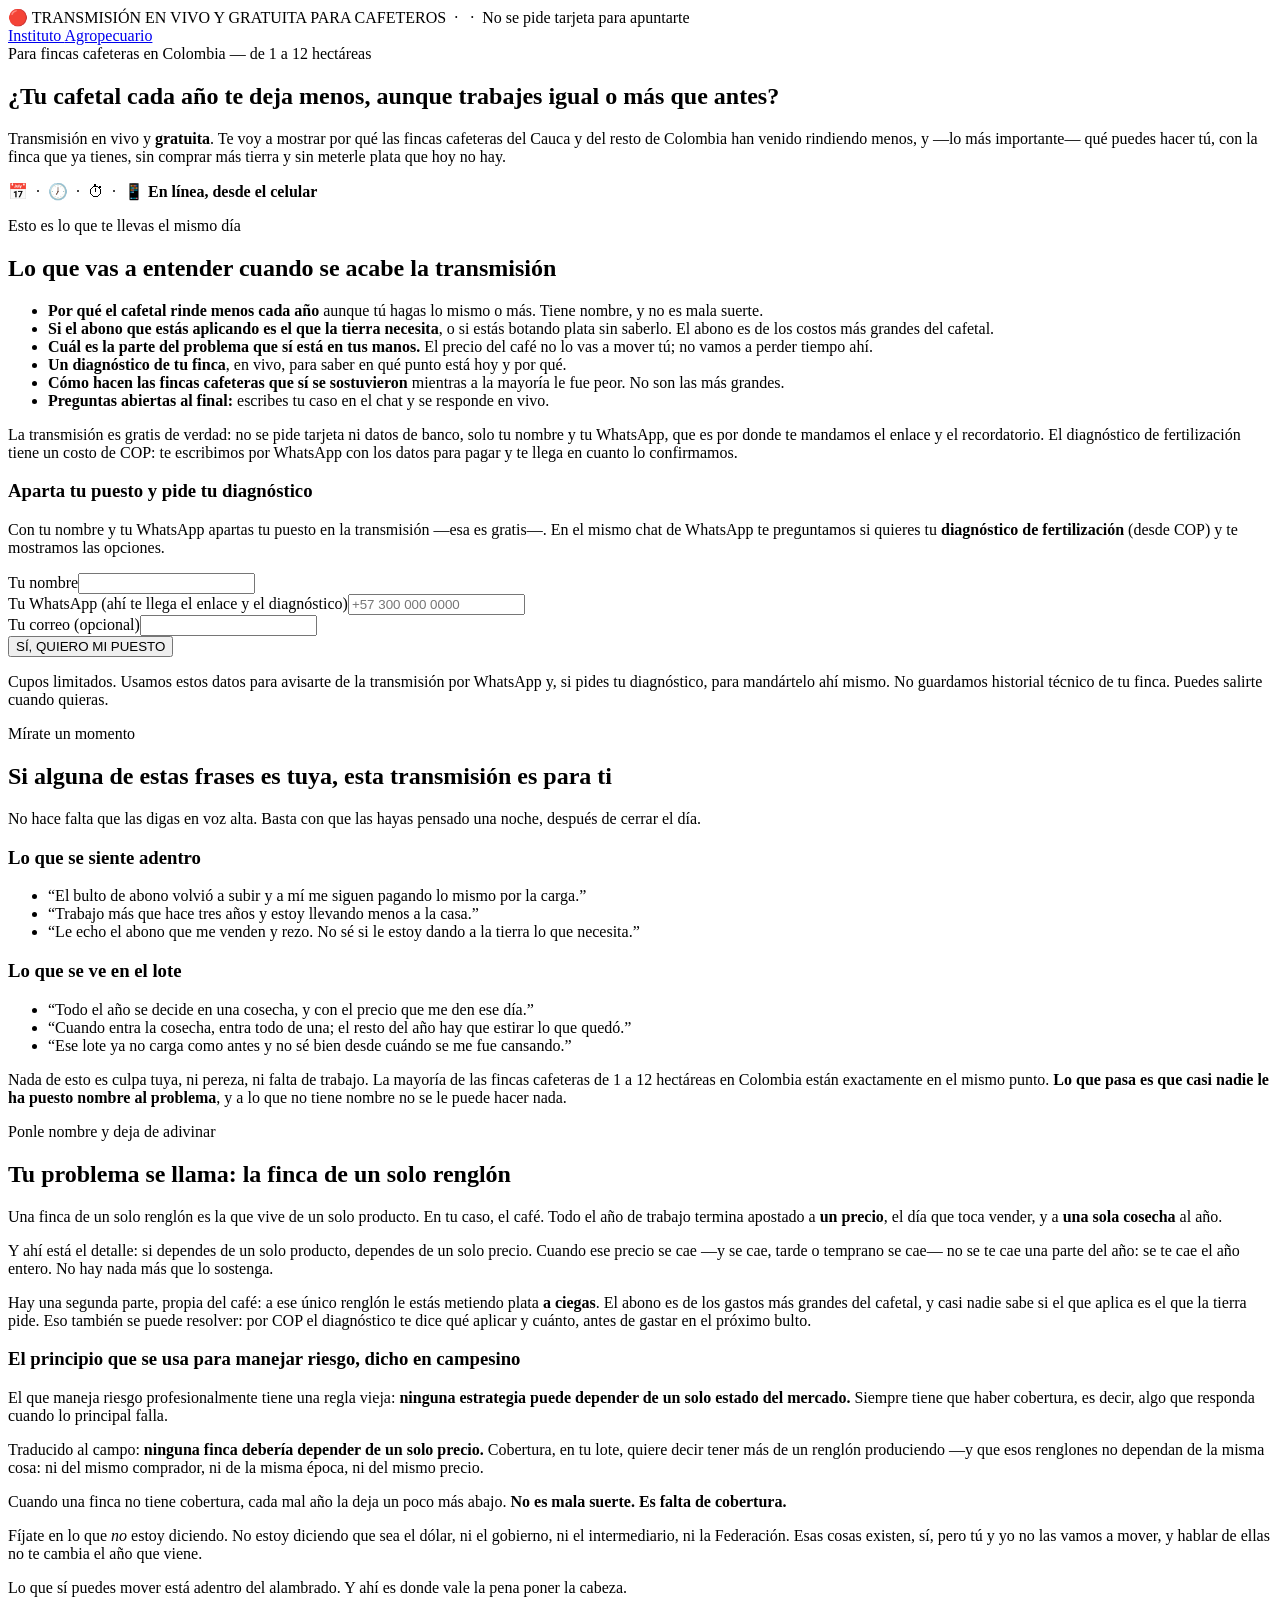
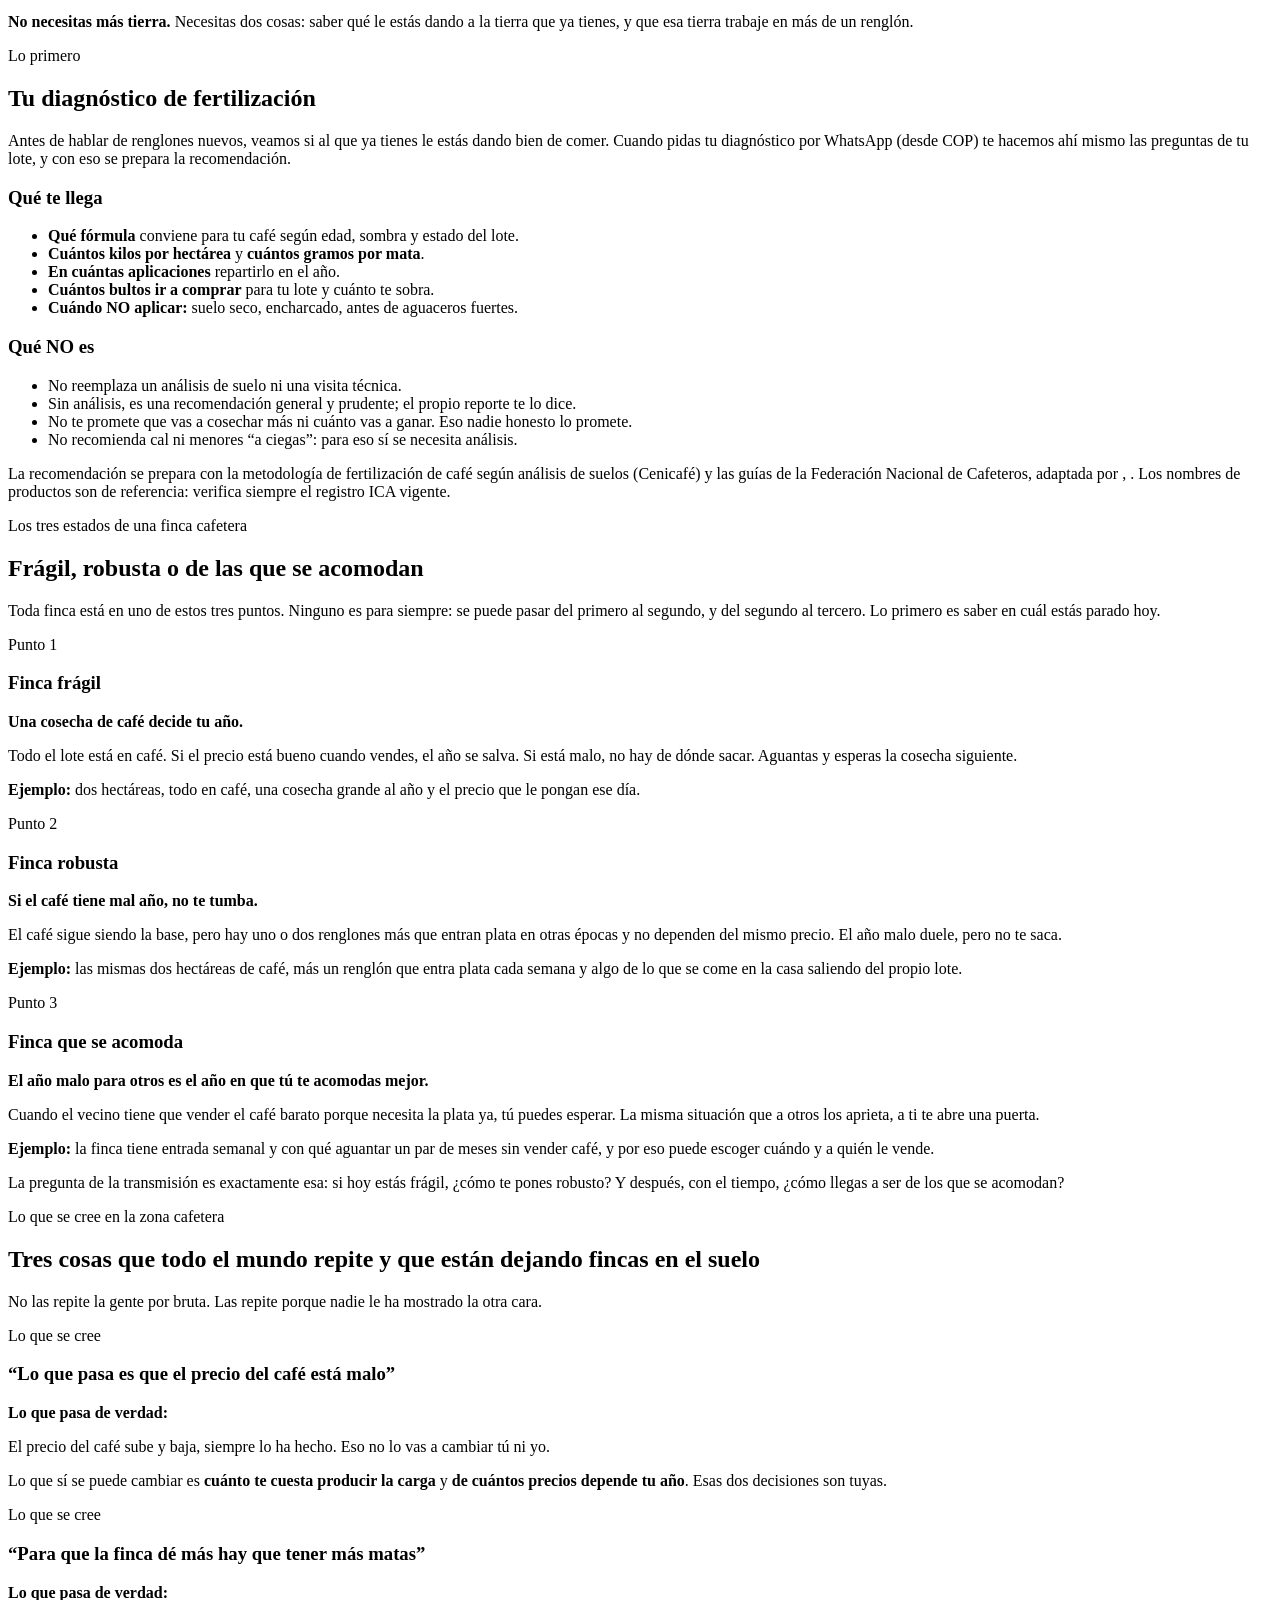
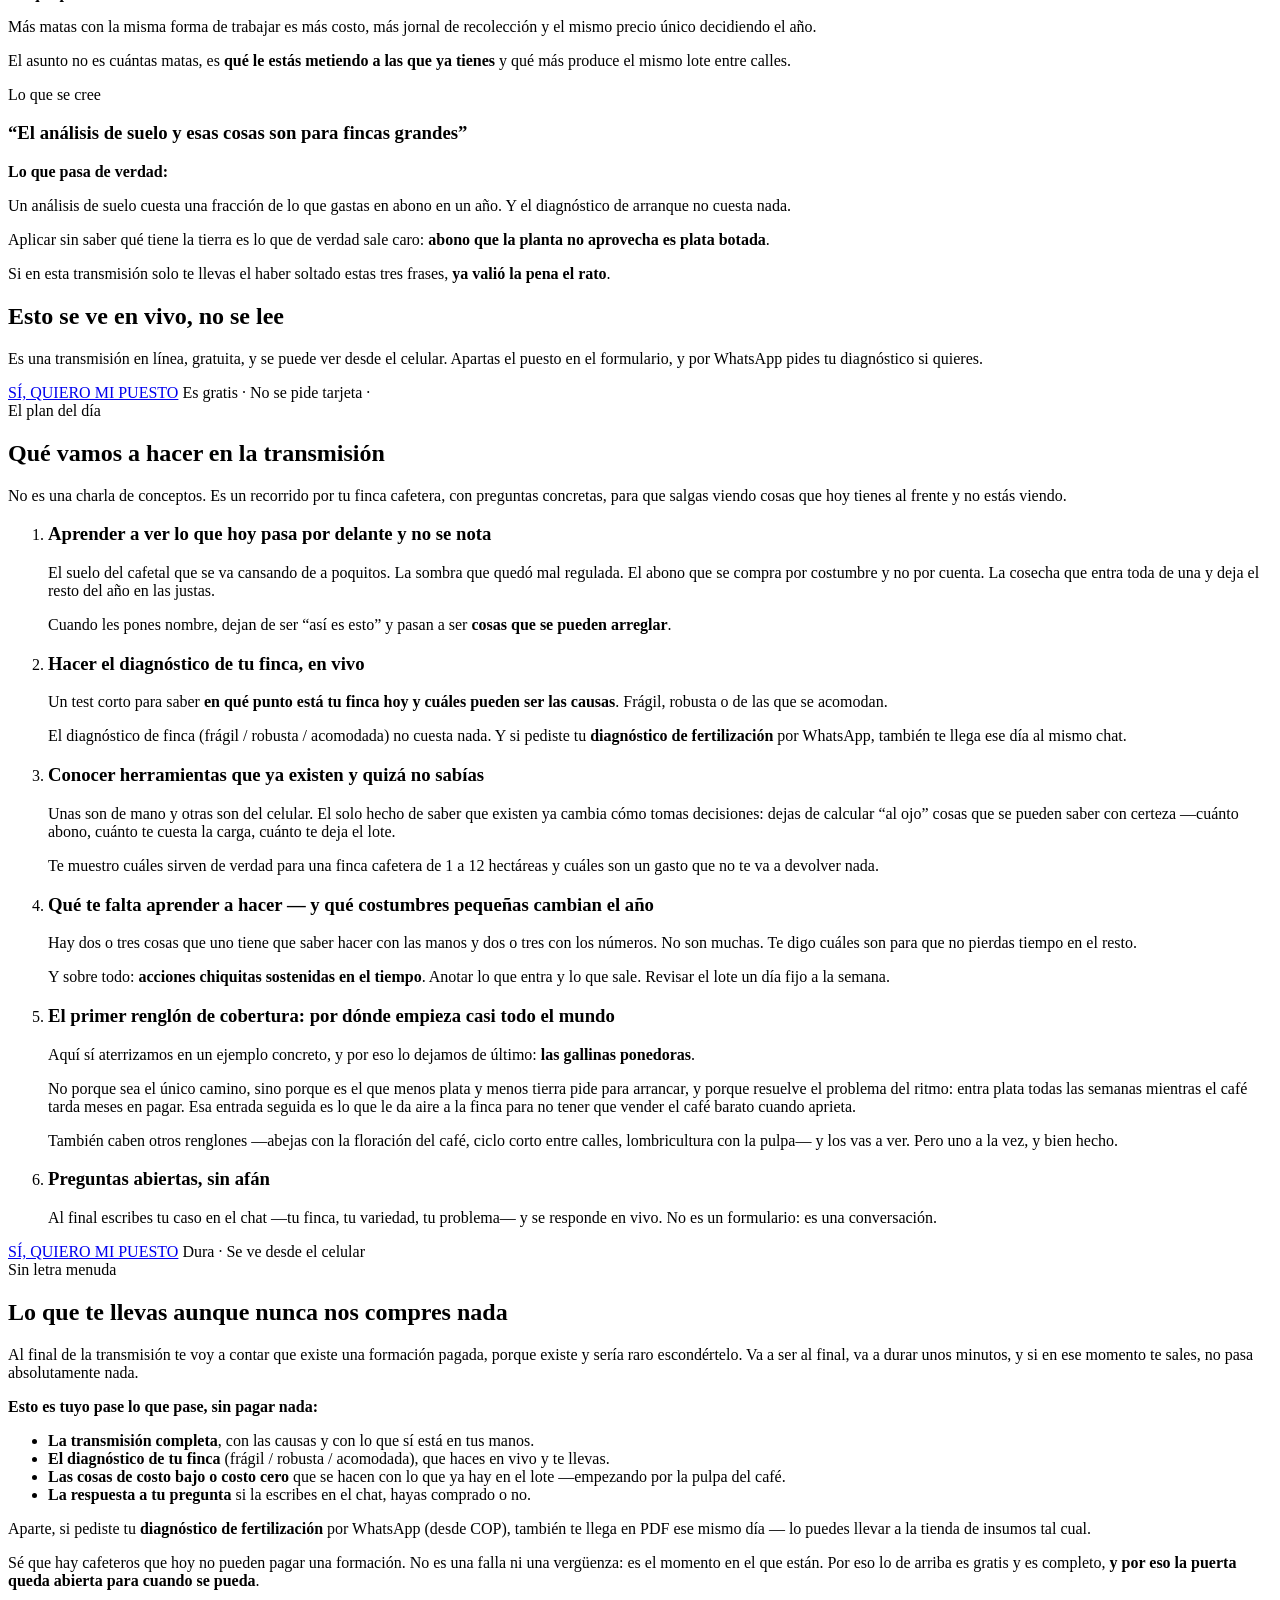
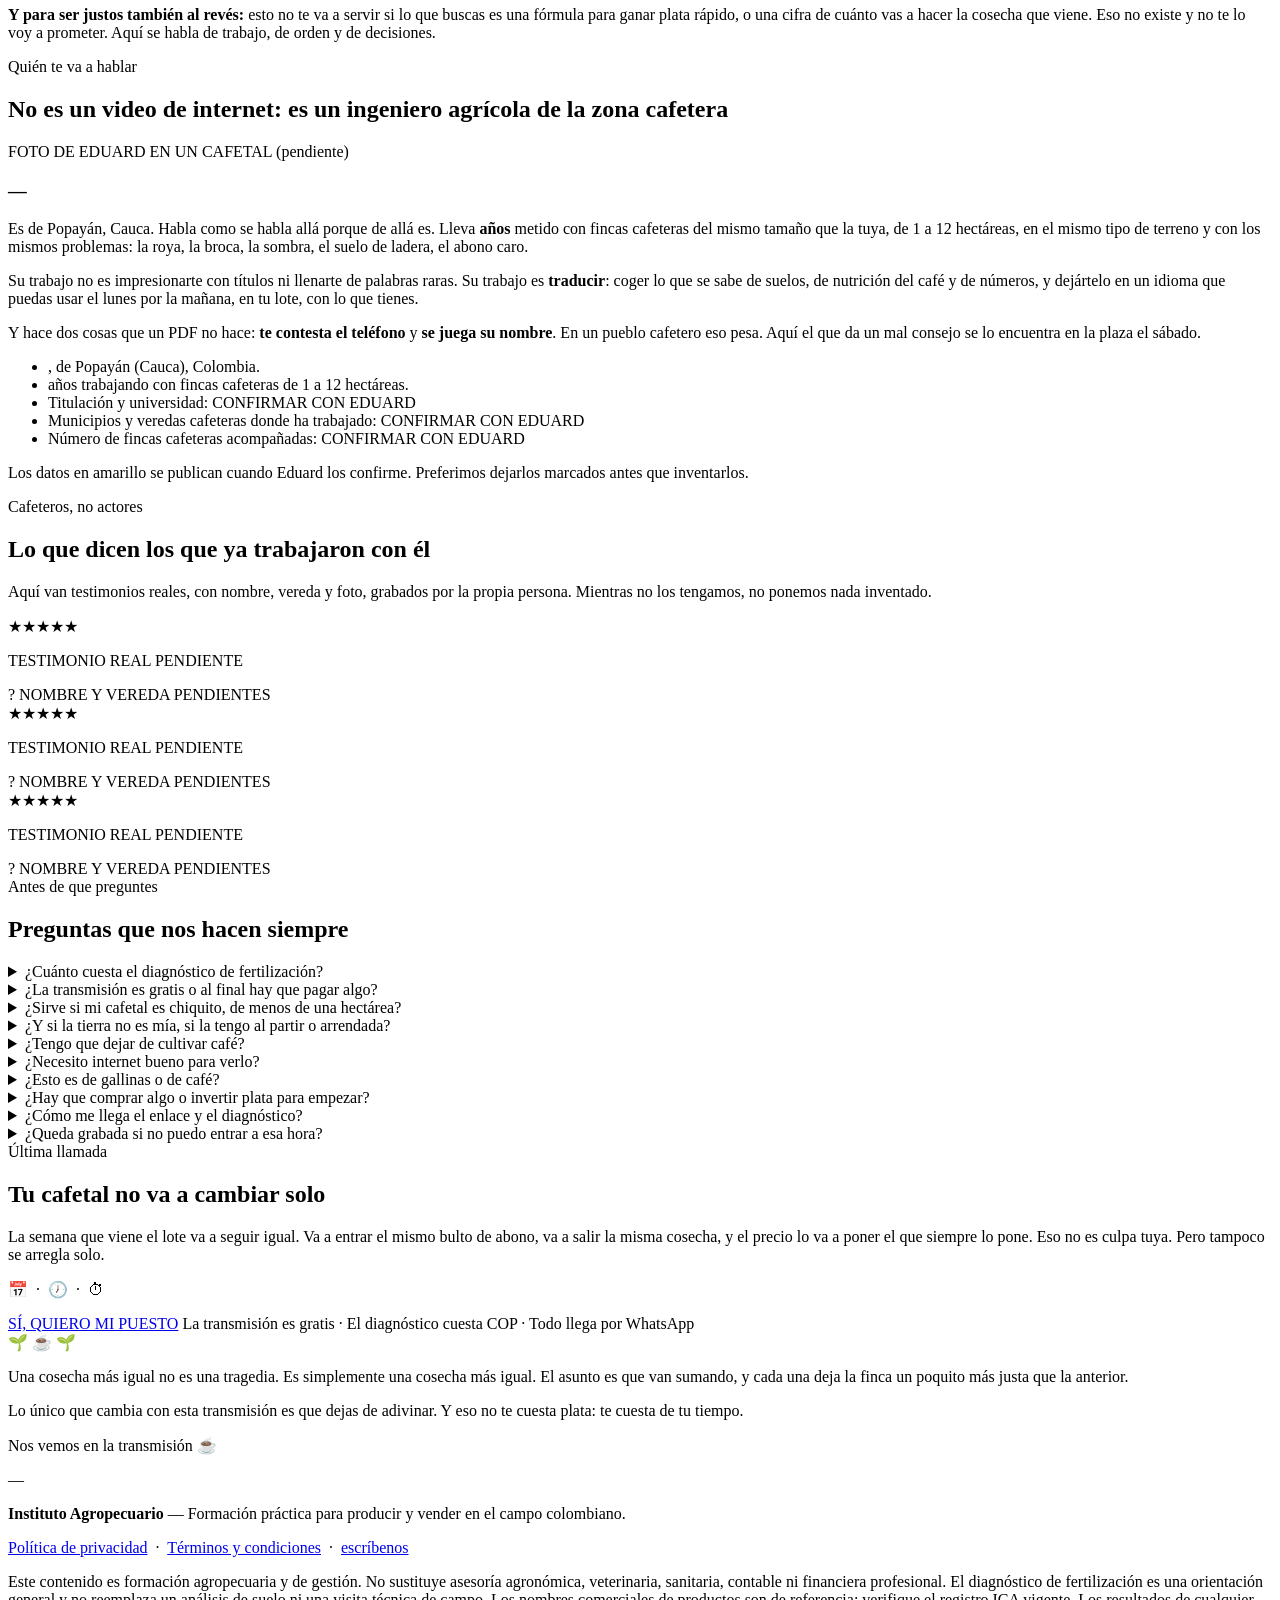
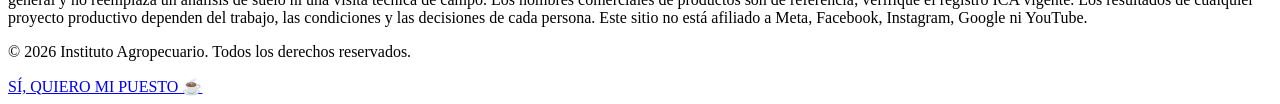
==== commit 89fd1399: "Formulario de /cafe/ solo pide nombre/whatsapp/correo; el lote va aparte A peticion de Eduard: menos" ====
--- a/public/cafe/index.html
+++ b/public/cafe/index.html
@@ -77,112 +77,28 @@
         </p>
       </div>
 
-      <!-- Columna derecha: formulario de registro + intake del diagnóstico -->
+      <!-- Columna derecha: formulario de registro (los datos del lote se piden
+           despues, por WhatsApp, solo a quien de verdad pide el diagnostico) -->
       <div id="registro">
         <form class="form-caja" data-form-registro data-destino="/cafe/gracias/" data-wa-destino="cafe_wa_diagnostico">
           <h3>Aparta tu puesto y pide tu diagnóstico</h3>
           <p class="chico centro">
-            Con estas preguntas de tu lote preparamos tu <strong>diagnóstico de fertilización</strong>
-            y te lo mandamos por WhatsApp por <span data-cfg="cafe_precio_nivel1_cop"></span> COP
-            (te decimos cómo pagar en el mismo chat). Apartas el puesto de la transmisión
-            —esa sí es gratis— en el mismo paso.
+            Con tu nombre y tu WhatsApp apartas tu puesto en la transmisión —esa es gratis—.
+            En el mismo chat de WhatsApp te preguntamos si quieres tu
+            <strong>diagnóstico de fertilización</strong> (desde
+            <span data-cfg="cafe_precio_nivel1_cop"></span> COP) y te mostramos las opciones.
           </p>
 
           <div class="campo"><label for="nombre">Tu nombre</label><input id="nombre" name="nombre" type="text" autocomplete="given-name" required></div>
           <div class="campo"><label for="whatsapp">Tu WhatsApp (ahí te llega el enlace y el diagnóstico)</label><input id="whatsapp" name="whatsapp" type="tel" inputmode="tel" placeholder="+57 300 000 0000" autocomplete="tel" required></div>
           <div class="campo"><label for="correo">Tu correo (opcional)</label><input id="correo" name="correo" type="email" autocomplete="email"></div>
 
-          <div class="campo"><label for="variedad">¿Qué variedad de café tiene el lote?</label>
-            <select id="variedad" name="variedad" required>
-              <option value="">Elige una opción</option>
-              <option value="castillo">Castillo</option>
-              <option value="cenicafe1">Cenicafé 1</option>
-              <option value="colombia">Colombia</option>
-              <option value="caturra">Caturra</option>
-              <option value="tabi">Tabí</option>
-              <option value="borbon">Borbón</option>
-              <option value="typica">Typica / Pajarito</option>
-              <option value="otra">Otra / no sé</option>
-            </select>
-          </div>
-
-          <div class="campo"><label for="edad">¿Cuántos años tiene el cafetal?</label>
-            <select id="edad" name="edad" required>
-              <option value="">Elige una opción</option>
-              <option value="levante">Menos de 2 años (levante)</option>
-              <option value="2a5">Entre 2 y 5 años</option>
-              <option value="6a9">Entre 6 y 9 años</option>
-              <option value="10mas">10 años o más</option>
-              <option value="zoca">Está zoqueado / en renovación</option>
-            </select>
-          </div>
-
-          <div class="campo"><label for="hectareas">¿Cuántas hectáreas tiene el lote de café?</label>
-            <input id="hectareas" name="hectareas" type="number" inputmode="decimal" step="0.1" min="0.1" max="60" placeholder="Ej: 2.5" required>
-          </div>
-
-          <div class="campo"><label for="matas">¿Cuántas matas de café tiene, más o menos?</label><input id="matas" name="matas" type="text" inputmode="numeric" placeholder="Ej: 6000"></div>
-
-          <div class="campo">
-            <label><input type="checkbox" data-area-toggle> No sé cuántas hectáreas tiene</label>
-            <div data-area-distancia hidden>
-              <label for="distancia_siembra">¿A qué distancia están sembradas las matas?</label>
-              <select id="distancia_siembra" name="distancia_siembra">
-                <option value="">Elige una opción</option>
-                <option value="2.0x1.0">2,0 m entre surcos × 1,0 m entre matas</option>
-                <option value="1.5x1.5">1,5 × 1,5 m</option>
-                <option value="1.5x1.0">1,5 × 1,0 m</option>
-                <option value="1.4x1.4">1,4 × 1,4 m</option>
-                <option value="1.3x1.3">1,3 × 1,3 m</option>
-                <option value="1.0x1.0">1,0 × 1,0 m</option>
-                <option value="nose">No sé la distancia</option>
-              </select>
-              <p class="chico">Con el número de matas y la distancia calculamos el área del lote.</p>
-            </div>
-          </div>
-
-          <div class="campo"><label for="sombra">¿Cómo es la sombra del lote?</label>
-            <select id="sombra" name="sombra" required>
-              <option value="">Elige una opción</option>
-              <option value="libre">A libre exposición (sin sombra)</option>
-              <option value="baja">Poca sombra</option>
-              <option value="media">Sombra media</option>
-              <option value="alta">Bastante sombra</option>
-            </select>
-          </div>
-
-          <div class="campo"><label for="estado">¿Cómo ves el cafetal hoy?</label>
-            <select id="estado" name="estado" required>
-              <option value="">Elige una opción</option>
-              <option value="bueno">Bueno, parejo y verde</option>
-              <option value="regular">Regular, disparejo</option>
-              <option value="malo">Flojo, amarillo o con caída de hoja</option>
-            </select>
-          </div>
-
-          <div class="campo"><label for="humedad">¿Cómo está el suelo ahora mismo?</label>
-            <select id="humedad" name="humedad" required>
-              <option value="">Elige una opción</option>
-              <option value="seco">Seco</option>
-              <option value="humedo">Con humedad, en punto</option>
-              <option value="encharcado">Muy húmedo o encharcado</option>
-            </select>
-          </div>
-
-          <div class="campo"><label for="analisis">¿Tienes análisis de suelo del lote?</label>
-            <select id="analisis" name="analisis" required>
-              <option value="">Elige una opción</option>
-              <option value="no">No tengo</option>
-              <option value="viejo">Tengo uno viejo (más de 2 años)</option>
-              <option value="si">Sí, tengo uno reciente</option>
-            </select>
-          </div>
-
-          <button type="submit" class="btn btn-lg">SÍ, QUIERO MI PUESTO Y MI DIAGNÓSTICO</button>
+          <button type="submit" class="btn btn-lg">SÍ, QUIERO MI PUESTO</button>
           <p class="form-error"></p>
           <p class="form-legal">
-            Cupos limitados. Usamos estos datos solo para preparar tu diagnóstico y avisarte de la
-            transmisión por WhatsApp. No guardamos historial técnico de tu finca. Puedes salirte cuando quieras.
+            Cupos limitados. Usamos estos datos para avisarte de la transmisión por WhatsApp y,
+            si pides tu diagnóstico, para mandártelo ahí mismo. No guardamos historial técnico
+            de tu finca. Puedes salirte cuando quieras.
           </p>
         </form>
       </div>
@@ -321,11 +237,12 @@
   <div class="wrap">
 
     <div class="centro max-820">
-      <span class="pretitular">Lo primero, y es gratis</span>
-      <h2>Tu diagnóstico de fertilización, sin costo</h2>
+      <span class="pretitular">Lo primero</span>
+      <h2>Tu diagnóstico de fertilización</h2>
       <p class="subtitular">
         Antes de hablar de renglones nuevos, veamos si al que ya tienes le estás dando bien de comer.
-        Con las preguntas que respondiste arriba se prepara una recomendación para tu lote.
+        Cuando pidas tu diagnóstico por WhatsApp (desde <span data-cfg="cafe_precio_nivel1_cop"></span> COP)
+        te hacemos ahí mismo las preguntas de tu lote, y con eso se prepara la recomendación.
       </p>
     </div>
 
@@ -508,7 +425,7 @@
       <h2>Esto se ve en vivo, no se lee</h2>
       <p class="grande">
         Es una transmisión en línea, gratuita, y se puede ver desde el celular.
-        Apartas el puesto y pides tu diagnóstico en el mismo formulario.
+        Apartas el puesto en el formulario, y por WhatsApp pides tu diagnóstico si quieres.
       </p>
       <div class="cta-bloque">
         <a class="btn btn-lg" href="#registro">SÍ, QUIERO MI PUESTO</a>
@@ -554,8 +471,9 @@
             las causas</strong>. Frágil, robusta o de las que se acomodan.
           </p>
           <p class="mb0">
-            Y por separado, tu <strong>diagnóstico de fertilización</strong> del lote, que ya
-            pediste en el formulario y te llega por WhatsApp. No hay que pagar nada por ninguno.
+            El diagnóstico de finca (frágil / robusta / acomodada) no cuesta nada. Y si pediste
+            tu <strong>diagnóstico de fertilización</strong> por WhatsApp, también te llega ese
+            día al mismo chat.
           </p>
         </li>
 
@@ -638,14 +556,18 @@
           y sería raro escondértelo. Va a ser al final, va a durar unos minutos, y si en ese momento
           te sales, no pasa absolutamente nada.
         </p>
-        <p><strong>Esto es tuyo pase lo que pase:</strong></p>
+        <p><strong>Esto es tuyo pase lo que pase, sin pagar nada:</strong></p>
         <ul class="bullets">
-          <li><strong>Tu diagnóstico de fertilización</strong> del lote, en PDF y por WhatsApp. Lo puedes llevar a la tienda de insumos tal cual.</li>
           <li><strong>La transmisión completa</strong>, con las causas y con lo que sí está en tus manos.</li>
           <li><strong>El diagnóstico de tu finca</strong> (frágil / robusta / acomodada), que haces en vivo y te llevas.</li>
           <li><strong>Las cosas de costo bajo o costo cero</strong> que se hacen con lo que ya hay en el lote —empezando por la pulpa del café.</li>
           <li><strong>La respuesta a tu pregunta</strong> si la escribes en el chat, hayas comprado o no.</li>
         </ul>
+        <p>
+          Aparte, si pediste tu <strong>diagnóstico de fertilización</strong> por WhatsApp
+          (desde <span data-cfg="cafe_precio_nivel1_cop"></span> COP), también te llega en PDF
+          ese mismo día — lo puedes llevar a la tienda de insumos tal cual.
+        </p>
         <p class="mb0">
           Sé que hay cafeteros que hoy no pueden pagar una formación. No es una falla ni una
           vergüenza: es el momento en el que están. Por eso lo de arriba es gratis y es completo,
@@ -778,11 +700,11 @@
         <summary>¿Cuánto cuesta el diagnóstico de fertilización?</summary>
         <div class="respuesta">
           <p>
-            <span data-cfg="cafe_precio_nivel1_cop"></span> COP. Con las preguntas del formulario
-            se prepara una recomendación general para tu lote; te escribimos por WhatsApp con los
-            datos para pagar y en cuanto lo confirmamos te llega el PDF. Si más adelante quieres una
-            recomendación técnica con tu análisis de suelo revisado por el ingeniero, eso tiene un
-            costo aparte, y te lo decimos claro cuando llegue el momento.
+            <span data-cfg="cafe_precio_nivel1_cop"></span> COP. Te hacemos las preguntas de tu
+            lote por WhatsApp y con eso se prepara una recomendación general; te escribimos con
+            los datos para pagar y en cuanto lo confirmamos te llega el PDF. Si más adelante
+            quieres una recomendación técnica con tu análisis de suelo revisado por el ingeniero,
+            eso tiene un costo aparte, y te lo decimos claro cuando llegue el momento.
           </p>
         </div>
       </details>
@@ -874,10 +796,11 @@
         <div class="respuesta">
           <p>
             Todo por WhatsApp. Después de registrarte, en la página siguiente tocas un botón que
-            abre WhatsApp con los datos de tu lote ya escritos: le das enviar y el diagnóstico de
-            fertilización te llega a ese chat, normalmente en unos minutos. El enlace de la
-            transmisión y el recordatorio se mandan al grupo. Si dejas correo, el enlace te llega
-            también por ahí, pero el canal principal es WhatsApp.
+            abre WhatsApp: ahí eliges si quieres el diagnóstico general, con fotos de tu cafetal,
+            o con tu análisis de suelo, y te pedimos los datos de tu lote que hagan falta según la
+            opción. El diagnóstico te llega a ese mismo chat, normalmente en unos minutos. El
+            enlace de la transmisión y el recordatorio se mandan al grupo. Si dejas correo, el
+            enlace te llega también por ahí, pero el canal principal es WhatsApp.
           </p>
         </div>
       </details>
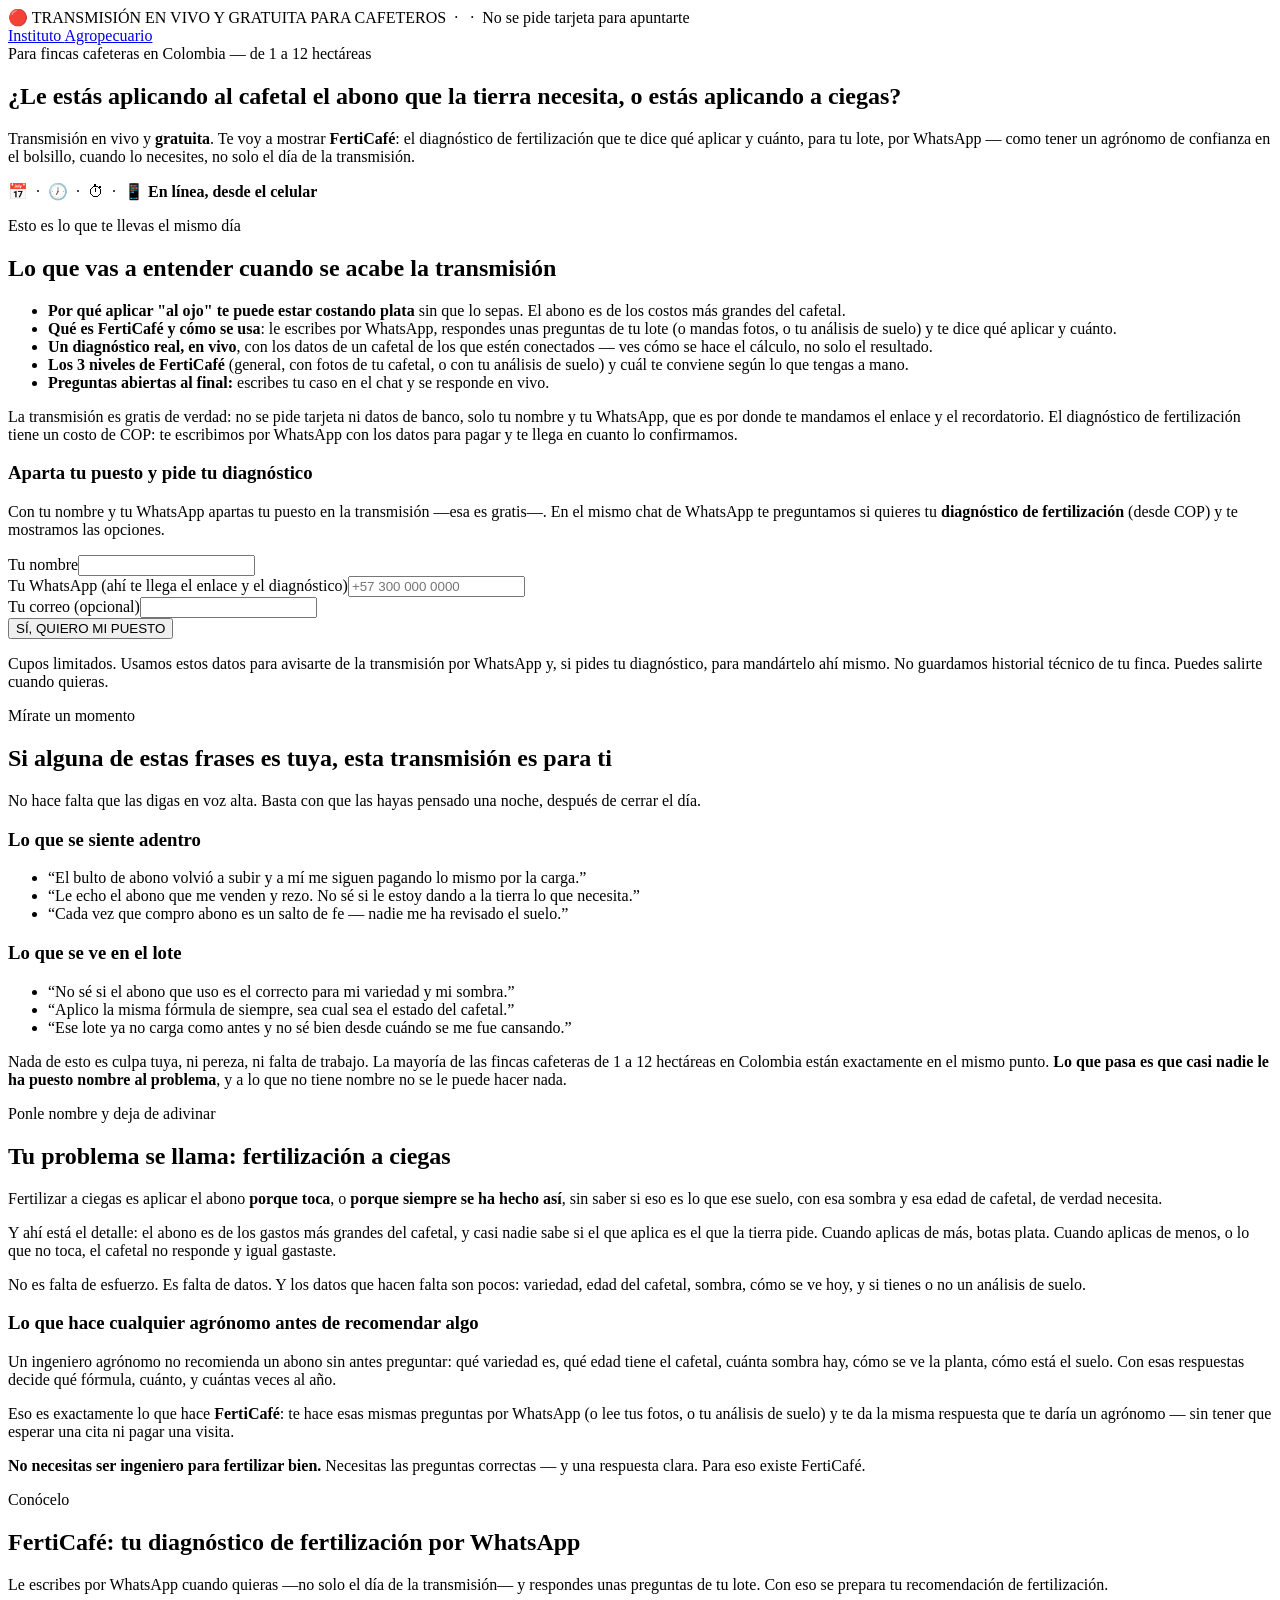
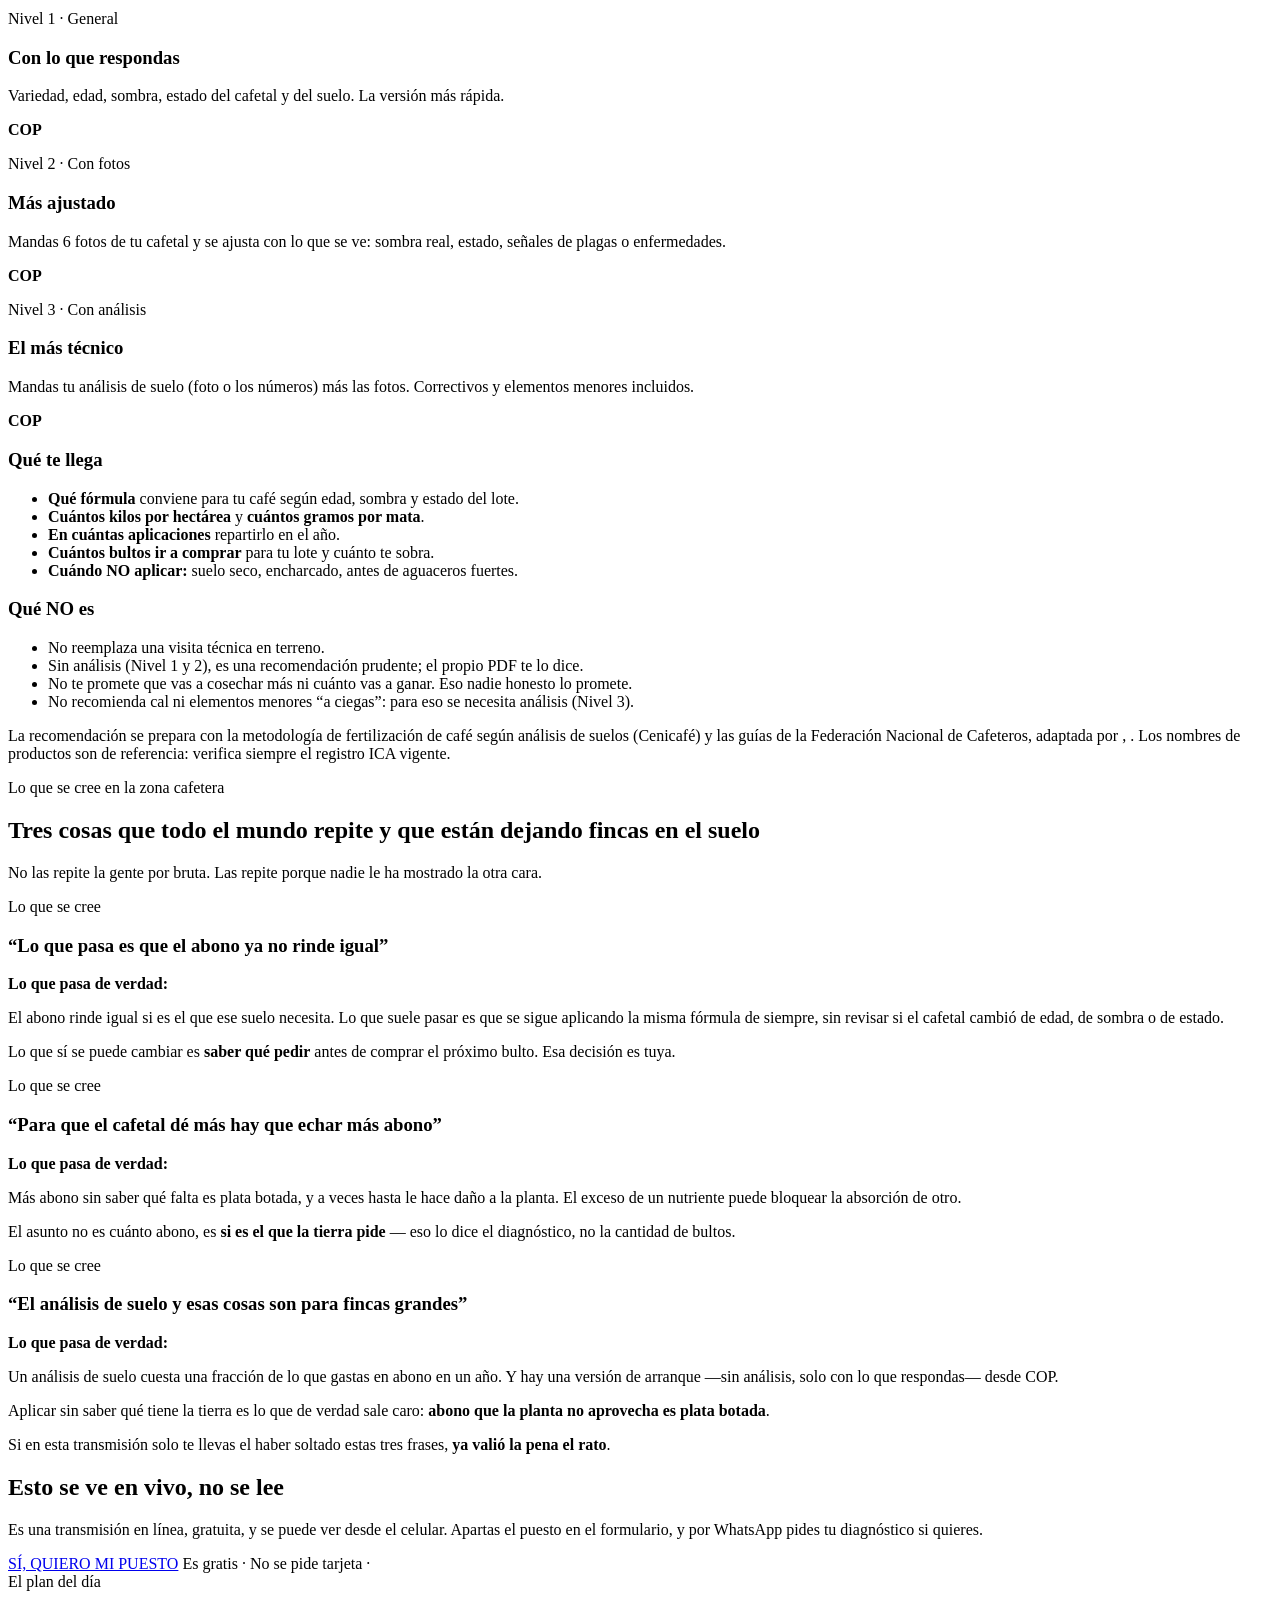
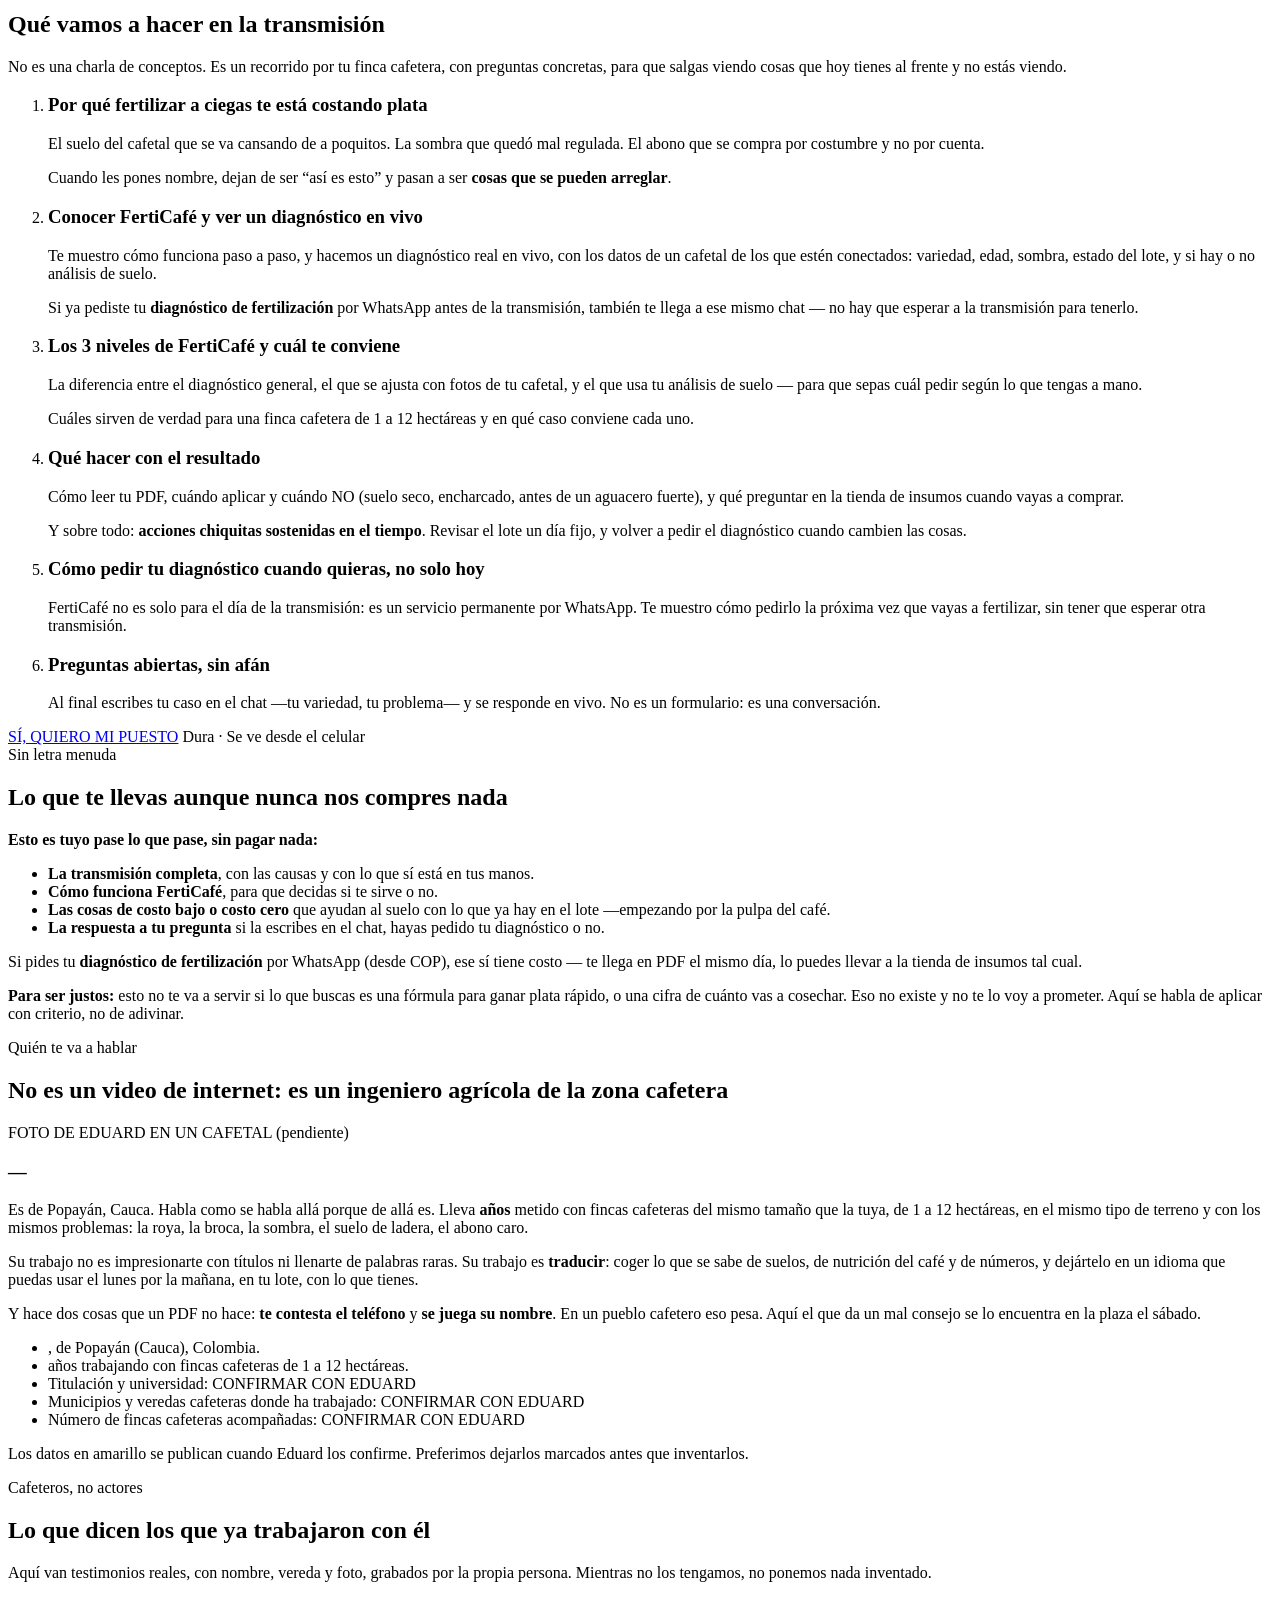
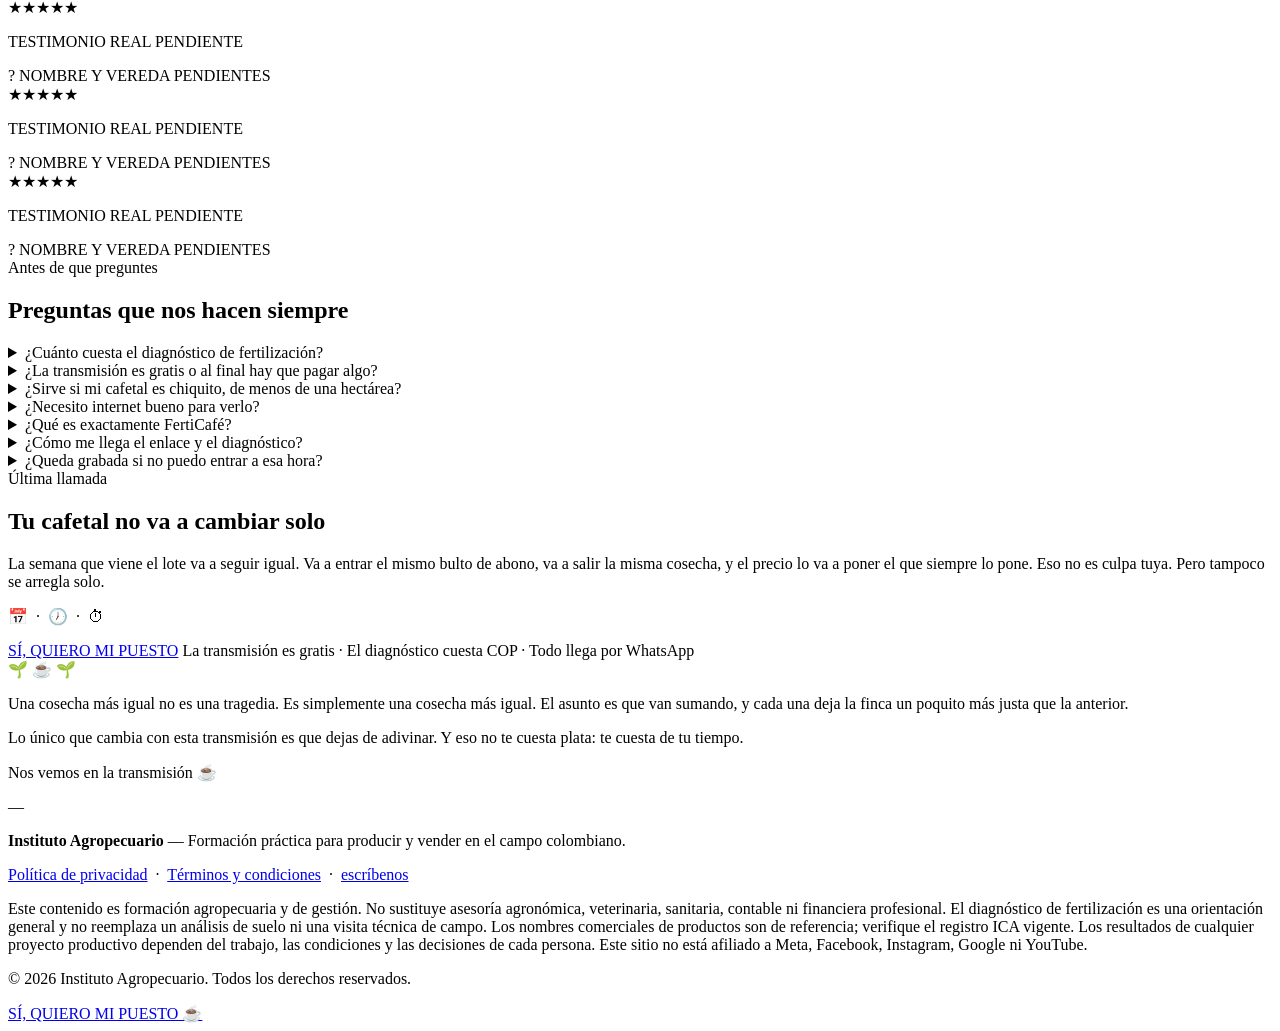
==== commit 3d8e77a1: "Reposiciona el webinar: 100% FertiCafe, sin gallinas ni Cohorte A peticion de Eduard: la transmision" ====
--- a/public/cafe/index.html
+++ b/public/cafe/index.html
@@ -3,13 +3,13 @@
 <head>
 <meta charset="utf-8">
 <meta name="viewport" content="width=device-width, initial-scale=1">
-<title>Transmisión gratis para cafeteros: por qué tu cafetal deja menos cada año | Instituto Agropecuario</title>
-<meta name="description" content="Transmisión en vivo y gratuita para fincas cafeteras de 1 a 12 hectáreas: por qué la cosecha rinde menos cada año y qué puedes hacer con la finca que ya tienes. Incluye diagnóstico de fertilización desde $10.000 COP.">
+<title>FertiCafé: tu diagnóstico de fertilización por WhatsApp | Instituto Agropecuario</title>
+<meta name="description" content="Transmisión en vivo y gratuita: conoce FertiCafé, el diagnóstico de fertilización por WhatsApp para tu cafetal. Sabe qué aplicar y cuánto, desde $10.000 COP.">
 <meta name="robots" content="index,follow">
 <meta property="og:type" content="website">
 <meta property="og:locale" content="es_CO">
-<meta property="og:title" content="Transmisión gratis para cafeteros: por qué tu cafetal deja menos cada año">
-<meta property="og:description" content="Transmisión en vivo y gratuita para fincas cafeteras de 1 a 12 hectáreas. Incluye diagnóstico de fertilización desde $10.000 COP para tu lote.">
+<meta property="og:title" content="FertiCafé: tu diagnóstico de fertilización por WhatsApp">
+<meta property="og:description" content="Transmisión en vivo y gratuita: conoce FertiCafé, el diagnóstico de fertilización por WhatsApp para tu cafetal, desde $10.000 COP.">
 <meta property="og:site_name" content="Instituto Agropecuario">
 <link rel="icon" href="data:image/svg+xml,%3Csvg xmlns='http://www.w3.org/2000/svg' viewBox='0 0 100 100'%3E%3Ctext y='.9em' font-size='90'%3E%F0%9F%90%94%3C/text%3E%3C/svg%3E">
 <link rel="preconnect" href="https://fonts.googleapis.com">
@@ -36,13 +36,13 @@
     <div class="centro">
       <span class="pretitular">Para fincas cafeteras en Colombia — de 1 a 12 hectáreas</span>
 
-      <h1>¿Tu cafetal cada año te deja menos, aunque trabajes igual o más que antes?</h1>
+      <h1>¿Le estás aplicando al cafetal el abono que la tierra necesita, o estás aplicando a ciegas?</h1>
 
       <p class="subtitular">
-        Transmisión en vivo y <strong>gratuita</strong>. Te voy a mostrar por qué las fincas cafeteras
-        del Cauca y del resto de Colombia han venido rindiendo menos, y —lo más importante—
-        <span class="destacado">qué puedes hacer tú, con la finca que ya tienes, sin comprar más tierra</span>
-        y sin meterle plata que hoy no hay.
+        Transmisión en vivo y <strong>gratuita</strong>. Te voy a mostrar <strong>FertiCafé</strong>: el
+        diagnóstico de fertilización que te dice qué aplicar y cuánto, para tu lote, por WhatsApp —
+        <span class="destacado">como tener un agrónomo de confianza en el bolsillo, cuando lo necesites</span>,
+        no solo el día de la transmisión.
       </p>
 
       <p class="grande">
@@ -62,11 +62,10 @@
         <span class="kicker">Esto es lo que te llevas el mismo día</span>
         <h2>Lo que vas a entender cuando se acabe la transmisión</h2>
         <ul class="bullets">
-          <li><strong>Por qué el cafetal rinde menos cada año</strong> aunque tú hagas lo mismo o más. Tiene nombre, y no es mala suerte.</li>
-          <li><strong>Si el abono que estás aplicando es el que la tierra necesita</strong>, o si estás botando plata sin saberlo. El abono es de los costos más grandes del cafetal.</li>
-          <li><strong>Cuál es la parte del problema que sí está en tus manos.</strong> El precio del café no lo vas a mover tú; no vamos a perder tiempo ahí.</li>
-          <li><strong>Un diagnóstico de tu finca</strong>, en vivo, para saber en qué punto está hoy y por qué.</li>
-          <li><strong>Cómo hacen las fincas cafeteras que sí se sostuvieron</strong> mientras a la mayoría le fue peor. No son las más grandes.</li>
+          <li><strong>Por qué aplicar "al ojo" te puede estar costando plata</strong> sin que lo sepas. El abono es de los costos más grandes del cafetal.</li>
+          <li><strong>Qué es FertiCafé y cómo se usa</strong>: le escribes por WhatsApp, respondes unas preguntas de tu lote (o mandas fotos, o tu análisis de suelo) y te dice qué aplicar y cuánto.</li>
+          <li><strong>Un diagnóstico real, en vivo</strong>, con los datos de un cafetal de los que estén conectados — ves cómo se hace el cálculo, no solo el resultado.</li>
+          <li><strong>Los 3 niveles de FertiCafé</strong> (general, con fotos de tu cafetal, o con tu análisis de suelo) y cuál te conviene según lo que tengas a mano.</li>
           <li><strong>Preguntas abiertas al final:</strong> escribes tu caso en el chat y se responde en vivo.</li>
         </ul>
         <p class="chico">
@@ -128,16 +127,16 @@
         <h3>Lo que se siente adentro</h3>
         <ul class="bullets bullets-x">
           <li>“El bulto de abono volvió a subir y a mí me siguen pagando lo mismo por la carga.”</li>
-          <li>“Trabajo más que hace tres años y estoy llevando menos a la casa.”</li>
           <li>“Le echo el abono que me venden y rezo. No sé si le estoy dando a la tierra lo que necesita.”</li>
+          <li>“Cada vez que compro abono es un salto de fe — nadie me ha revisado el suelo.”</li>
         </ul>
       </div>
 
       <div class="card">
         <h3>Lo que se ve en el lote</h3>
         <ul class="bullets bullets-x">
-          <li>“Todo el año se decide en una cosecha, y con el precio que me den ese día.”</li>
-          <li>“Cuando entra la cosecha, entra todo de una; el resto del año hay que estirar lo que quedó.”</li>
+          <li>“No sé si el abono que uso es el correcto para mi variedad y mi sombra.”</li>
+          <li>“Aplico la misma fórmula de siempre, sea cual sea el estado del cafetal.”</li>
           <li>“Ese lote ya no carga como antes y no sé bien desde cuándo se me fue cansando.”</li>
         </ul>
       </div>
@@ -164,86 +163,89 @@
 
     <div class="centro max-820">
       <span class="kicker">Ponle nombre y deja de adivinar</span>
-      <h2>Tu problema se llama: la finca de un solo renglón</h2>
+      <h2>Tu problema se llama: fertilización a ciegas</h2>
     </div>
 
     <div class="max-820 mt-m">
       <p class="grande">
-        Una finca de un solo renglón es la que vive de un solo producto. En tu caso, el café.
-        Todo el año de trabajo termina apostado a <strong>un precio</strong>, el día que toca vender,
-        y a <strong>una sola cosecha</strong> al año.
+        Fertilizar a ciegas es aplicar el abono <strong>porque toca</strong>, o
+        <strong>porque siempre se ha hecho así</strong>, sin saber si eso es lo que ese suelo,
+        con esa sombra y esa edad de cafetal, de verdad necesita.
       </p>
       <p>
-        Y ahí está el detalle: <span class="destacado">si dependes de un solo producto, dependes de un solo precio.</span>
-        Cuando ese precio se cae —y se cae, tarde o temprano se cae— no se te cae una parte del año:
-        se te cae el año entero. No hay nada más que lo sostenga.
+        Y ahí está el detalle: <span class="destacado">el abono es de los gastos más grandes del
+        cafetal</span>, y casi nadie sabe si el que aplica es el que la tierra pide. Cuando aplicas
+        de más, botas plata. Cuando aplicas de menos, o lo que no toca, el cafetal no responde y
+        igual gastaste.
       </p>
       <p>
-        Hay una segunda parte, propia del café: a ese único renglón le estás metiendo plata
-        <strong>a ciegas</strong>. El abono es de los gastos más grandes del cafetal, y casi nadie
-        sabe si el que aplica es el que la tierra pide. Eso también se puede resolver: por
-        <span data-cfg="cafe_precio_nivel1_cop"></span> COP el diagnóstico te dice qué aplicar y
-        cuánto, antes de gastar en el próximo bulto.
+        No es falta de esfuerzo. Es falta de datos. Y los datos que hacen falta son pocos: variedad,
+        edad del cafetal, sombra, cómo se ve hoy, y si tienes o no un análisis de suelo.
       </p>
     </div>
 
     <div class="max-820 mt-m">
       <div class="card card-borde-rojo">
-        <h3>El principio que se usa para manejar riesgo, dicho en campesino</h3>
+        <h3>Lo que hace cualquier agrónomo antes de recomendar algo</h3>
         <p>
-          El que maneja riesgo profesionalmente tiene una regla vieja: <strong>ninguna estrategia
-          puede depender de un solo estado del mercado.</strong> Siempre tiene que haber cobertura,
-          es decir, algo que responda cuando lo principal falla.
-        </p>
-        <p>
-          Traducido al campo: <strong>ninguna finca debería depender de un solo precio.</strong>
-          Cobertura, en tu lote, quiere decir tener más de un renglón produciendo —y que esos
-          renglones no dependan de la misma cosa: ni del mismo comprador, ni de la misma época,
-          ni del mismo precio.
+          Un ingeniero agrónomo no recomienda un abono sin antes preguntar: qué variedad es, qué
+          edad tiene el cafetal, cuánta sombra hay, cómo se ve la planta, cómo está el suelo. Con
+          esas respuestas decide qué fórmula, cuánto, y cuántas veces al año.
         </p>
         <p class="mb0">
-          Cuando una finca no tiene cobertura, cada mal año la deja un poco más abajo.
-          <strong>No es mala suerte. Es falta de cobertura.</strong>
-        </p>
-      </div>
-    </div>
-
-    <div class="max-820 mt-m">
-      <p>
-        Fíjate en lo que <em>no</em> estoy diciendo. No estoy diciendo que sea el dólar,
-        ni el gobierno, ni el intermediario, ni la Federación. Esas cosas existen, sí, pero tú y yo
-        no las vamos a mover, y hablar de ellas no te cambia el año que viene.
-      </p>
-      <p>
-        Lo que sí puedes mover está adentro del alambrado. Y ahí es donde vale la pena
-        poner la cabeza.
-      </p>
+          Eso es exactamente lo que hace <strong>FertiCafé</strong>: te hace esas mismas preguntas
+          por WhatsApp (o lee tus fotos, o tu análisis de suelo) y te da la misma respuesta que te
+          daría un agrónomo — sin tener que esperar una cita ni pagar una visita.
+        </p>
+      </div>
     </div>
 
     <div class="max-820 mt-m">
       <div class="nota">
         <p class="grande mb0">
-          <strong>No necesitas más tierra.</strong> Necesitas dos cosas: saber qué le estás dando
-          a la tierra que ya tienes, y que esa tierra trabaje en más de un renglón.
-        </p>
-      </div>
-    </div>
-
-  </div>
-</section>
-
-<!-- SECCIÓN 6 — EL DIAGNÓSTICO DE FERTILIZACIÓN (el imán, explicado) -->
+          <strong>No necesitas ser ingeniero para fertilizar bien.</strong> Necesitas las preguntas
+          correctas — y una respuesta clara. Para eso existe FertiCafé.
+        </p>
+      </div>
+    </div>
+
+  </div>
+</section>
+
+<!-- SECCIÓN 6 — FERTICAFÉ: EL PRODUCTO, EXPLICADO -->
 <section class="bg-crema2 sec">
   <div class="wrap">
 
     <div class="centro max-820">
-      <span class="pretitular">Lo primero</span>
-      <h2>Tu diagnóstico de fertilización</h2>
+      <span class="pretitular">Conócelo</span>
+      <h2>FertiCafé: tu diagnóstico de fertilización por WhatsApp</h2>
       <p class="subtitular">
-        Antes de hablar de renglones nuevos, veamos si al que ya tienes le estás dando bien de comer.
-        Cuando pidas tu diagnóstico por WhatsApp (desde <span data-cfg="cafe_precio_nivel1_cop"></span> COP)
-        te hacemos ahí mismo las preguntas de tu lote, y con eso se prepara la recomendación.
-      </p>
+        Le escribes por WhatsApp cuando quieras —no solo el día de la transmisión— y respondes
+        unas preguntas de tu lote. Con eso se prepara tu recomendación de fertilización.
+      </p>
+    </div>
+
+    <div class="max-820 mt-m">
+      <div class="grid grid-3">
+        <div class="card">
+          <span class="kicker">Nivel 1 · General</span>
+          <h3>Con lo que respondas</h3>
+          <p>Variedad, edad, sombra, estado del cafetal y del suelo. La versión más rápida.</p>
+          <p class="mb0"><strong><span data-cfg="cafe_precio_nivel1_cop"></span> COP</strong></p>
+        </div>
+        <div class="card card-verde">
+          <span class="kicker">Nivel 2 · Con fotos</span>
+          <h3>Más ajustado</h3>
+          <p>Mandas 6 fotos de tu cafetal y se ajusta con lo que se ve: sombra real, estado, señales de plagas o enfermedades.</p>
+          <p class="mb0"><strong><span data-cfg="cafe_precio_nivel2_cop"></span> COP</strong></p>
+        </div>
+        <div class="card">
+          <span class="kicker">Nivel 3 · Con análisis</span>
+          <h3>El más técnico</h3>
+          <p>Mandas tu análisis de suelo (foto o los números) más las fotos. Correctivos y elementos menores incluidos.</p>
+          <p class="mb0"><strong><span data-cfg="cafe_precio_nivel3_cop"></span> COP</strong></p>
+        </div>
+      </div>
     </div>
 
     <div class="grid grid-2 mt-l">
@@ -260,10 +262,10 @@
       <div class="card card-verde">
         <h3>Qué NO es</h3>
         <ul class="bullets bullets-x">
-          <li>No reemplaza un análisis de suelo ni una visita técnica.</li>
-          <li>Sin análisis, es una recomendación general y prudente; el propio reporte te lo dice.</li>
+          <li>No reemplaza una visita técnica en terreno.</li>
+          <li>Sin análisis (Nivel 1 y 2), es una recomendación prudente; el propio PDF te lo dice.</li>
           <li>No te promete que vas a cosechar más ni cuánto vas a ganar. Eso nadie honesto lo promete.</li>
-          <li>No recomienda cal ni menores “a ciegas”: para eso sí se necesita análisis.</li>
+          <li>No recomienda cal ni elementos menores “a ciegas”: para eso se necesita análisis (Nivel 3).</li>
         </ul>
       </div>
     </div>
@@ -280,77 +282,6 @@
   </div>
 </section>
 
-<!-- SECCIÓN 7 — FRÁGIL, ROBUSTO Y ACOMODADO -->
-<section class="bg-blanco sec">
-  <div class="wrap">
-
-    <div class="centro max-820">
-      <span class="pretitular">Los tres estados de una finca cafetera</span>
-      <h2>Frágil, robusta o de las que se acomodan</h2>
-      <p class="subtitular">
-        Toda finca está en uno de estos tres puntos. Ninguno es para siempre:
-        se puede pasar del primero al segundo, y del segundo al tercero.
-        Lo primero es saber en cuál estás parado hoy.
-      </p>
-    </div>
-
-    <div class="grid grid-3 mt-l">
-
-      <div class="card card-borde-rojo">
-        <span class="kicker">Punto 1</span>
-        <h3>Finca frágil</h3>
-        <p><strong>Una cosecha de café decide tu año.</strong></p>
-        <p>
-          Todo el lote está en café. Si el precio está bueno cuando vendes, el año se salva.
-          Si está malo, no hay de dónde sacar. Aguantas y esperas la cosecha siguiente.
-        </p>
-        <p class="chico mb0">
-          <strong>Ejemplo:</strong> dos hectáreas, todo en café, una cosecha grande al año
-          y el precio que le pongan ese día.
-        </p>
-      </div>
-
-      <div class="card">
-        <span class="kicker">Punto 2</span>
-        <h3>Finca robusta</h3>
-        <p><strong>Si el café tiene mal año, no te tumba.</strong></p>
-        <p>
-          El café sigue siendo la base, pero hay uno o dos renglones más que entran plata
-          en otras épocas y no dependen del mismo precio. El año malo duele, pero no te saca.
-        </p>
-        <p class="chico mb0">
-          <strong>Ejemplo:</strong> las mismas dos hectáreas de café, más un renglón que entra
-          plata cada semana y algo de lo que se come en la casa saliendo del propio lote.
-        </p>
-      </div>
-
-      <div class="card card-verde">
-        <span class="kicker">Punto 3</span>
-        <h3>Finca que se acomoda</h3>
-        <p><strong>El año malo para otros es el año en que tú te acomodas mejor.</strong></p>
-        <p>
-          Cuando el vecino tiene que vender el café barato porque necesita la plata ya, tú puedes
-          esperar. La misma situación que a otros los aprieta, a ti te abre una puerta.
-        </p>
-        <p class="chico mb0">
-          <strong>Ejemplo:</strong> la finca tiene entrada semanal y con qué aguantar un par de
-          meses sin vender café, y por eso puede escoger cuándo y a quién le vende.
-        </p>
-      </div>
-
-    </div>
-
-    <div class="max-820 mt-l centro">
-      <p class="grande">
-        La pregunta de la transmisión es exactamente esa:
-        <span class="destacado">si hoy estás frágil, ¿cómo te pones robusto?</span>
-        Y después, con el tiempo, ¿cómo llegas a ser de los que se acomodan?
-      </p>
-    </div>
-
-  </div>
-</section>
-
 <!-- SECCIÓN 8 — LAS TRES FALSAS CREENCIAS -->
 <section class="bg-verde sec">
   <div class="wrap">
@@ -367,28 +298,30 @@
 
       <div class="card">
         <span class="kicker">Lo que se cree</span>
-        <h3>“Lo que pasa es que el precio del café está malo”</h3>
+        <h3>“Lo que pasa es que el abono ya no rinde igual”</h3>
         <p class="chico"><strong class="rojo">Lo que pasa de verdad:</strong></p>
         <p>
-          El precio del café sube y baja, siempre lo ha hecho. Eso no lo vas a cambiar tú ni yo.
+          El abono rinde igual si es el que ese suelo necesita. Lo que suele pasar es que se sigue
+          aplicando la misma fórmula de siempre, sin revisar si el cafetal cambió de edad, de sombra
+          o de estado.
         </p>
         <p class="mb0">
-          Lo que sí se puede cambiar es <strong>cuánto te cuesta producir la carga</strong> y
-          <strong>de cuántos precios depende tu año</strong>. Esas dos decisiones son tuyas.
+          Lo que sí se puede cambiar es <strong>saber qué pedir</strong> antes de comprar el próximo
+          bulto. Esa decisión es tuya.
         </p>
       </div>
 
       <div class="card">
         <span class="kicker">Lo que se cree</span>
-        <h3>“Para que la finca dé más hay que tener más matas”</h3>
+        <h3>“Para que el cafetal dé más hay que echar más abono”</h3>
         <p class="chico"><strong class="rojo">Lo que pasa de verdad:</strong></p>
         <p>
-          Más matas con la misma forma de trabajar es más costo, más jornal de recolección
-          y el mismo precio único decidiendo el año.
+          Más abono sin saber qué falta es plata botada, y a veces hasta le hace daño a la planta.
+          El exceso de un nutriente puede bloquear la absorción de otro.
         </p>
         <p class="mb0">
-          El asunto no es cuántas matas, es <strong>qué le estás metiendo a las que ya tienes</strong>
-          y qué más produce el mismo lote entre calles.
+          El asunto no es cuánto abono, es <strong>si es el que la tierra pide</strong> —
+          eso lo dice el diagnóstico, no la cantidad de bultos.
         </p>
       </div>
 
@@ -397,8 +330,9 @@
         <h3>“El análisis de suelo y esas cosas son para fincas grandes”</h3>
         <p class="chico"><strong class="rojo">Lo que pasa de verdad:</strong></p>
         <p>
-          Un análisis de suelo cuesta una fracción de lo que gastas en abono en un año.
-          Y el diagnóstico de arranque no cuesta nada.
+          Un análisis de suelo cuesta una fracción de lo que gastas en abono en un año. Y hay una
+          versión de arranque —sin análisis, solo con lo que respondas— desde
+          <span data-cfg="cafe_precio_nivel1_cop"></span> COP.
         </p>
         <p class="mb0">
           Aplicar sin saber qué tiene la tierra es lo que de verdad sale caro:
@@ -452,11 +386,10 @@
       <ol class="pasos">
 
         <li>
-          <h3>Aprender a ver lo que hoy pasa por delante y no se nota</h3>
+          <h3>Por qué fertilizar a ciegas te está costando plata</h3>
           <p>
             El suelo del cafetal que se va cansando de a poquitos. La sombra que quedó mal regulada.
-            El abono que se compra por costumbre y no por cuenta. La cosecha que entra toda de una
-            y deja el resto del año en las justas.
+            El abono que se compra por costumbre y no por cuenta.
           </p>
           <p class="mb0">
             Cuando les pones nombre, dejan de ser “así es esto” y pasan a ser
@@ -465,66 +398,56 @@
         </li>
 
         <li>
-          <h3>Hacer el diagnóstico de tu finca, en vivo</h3>
-          <p>
-            Un test corto para saber <strong>en qué punto está tu finca hoy y cuáles pueden ser
-            las causas</strong>. Frágil, robusta o de las que se acomodan.
+          <h3>Conocer FertiCafé y ver un diagnóstico en vivo</h3>
+          <p>
+            Te muestro cómo funciona paso a paso, y hacemos un diagnóstico real en vivo, con los
+            datos de un cafetal de los que estén conectados: variedad, edad, sombra, estado del
+            lote, y si hay o no análisis de suelo.
           </p>
           <p class="mb0">
-            El diagnóstico de finca (frágil / robusta / acomodada) no cuesta nada. Y si pediste
-            tu <strong>diagnóstico de fertilización</strong> por WhatsApp, también te llega ese
-            día al mismo chat.
+            Si ya pediste tu <strong>diagnóstico de fertilización</strong> por WhatsApp antes de la
+            transmisión, también te llega a ese mismo chat — no hay que esperar a la transmisión
+            para tenerlo.
           </p>
         </li>
 
         <li>
-          <h3>Conocer herramientas que ya existen y quizá no sabías</h3>
-          <p>
-            Unas son de mano y otras son del celular. El solo hecho de saber que existen ya cambia
-            cómo tomas decisiones: dejas de calcular “al ojo” cosas que se pueden saber con certeza
-            —cuánto abono, cuánto te cuesta la carga, cuánto te deja el lote.
+          <h3>Los 3 niveles de FertiCafé y cuál te conviene</h3>
+          <p>
+            La diferencia entre el diagnóstico general, el que se ajusta con fotos de tu cafetal,
+            y el que usa tu análisis de suelo — para que sepas cuál pedir según lo que tengas a mano.
           </p>
           <p class="mb0">
-            Te muestro cuáles sirven de verdad para una finca cafetera de 1 a 12 hectáreas y
-            cuáles son un gasto que no te va a devolver nada.
+            Cuáles sirven de verdad para una finca cafetera de 1 a 12 hectáreas y en qué caso conviene
+            cada uno.
           </p>
         </li>
 
         <li>
-          <h3>Qué te falta aprender a hacer — y qué costumbres pequeñas cambian el año</h3>
-          <p>
-            Hay dos o tres cosas que uno tiene que saber hacer con las manos y dos o tres con los
-            números. No son muchas. Te digo cuáles son para que no pierdas tiempo en el resto.
+          <h3>Qué hacer con el resultado</h3>
+          <p>
+            Cómo leer tu PDF, cuándo aplicar y cuándo NO (suelo seco, encharcado, antes de un
+            aguacero fuerte), y qué preguntar en la tienda de insumos cuando vayas a comprar.
           </p>
           <p class="mb0">
             Y sobre todo: <strong>acciones chiquitas sostenidas en el tiempo</strong>.
-            Anotar lo que entra y lo que sale. Revisar el lote un día fijo a la semana.
+            Revisar el lote un día fijo, y volver a pedir el diagnóstico cuando cambien las cosas.
           </p>
         </li>
 
         <li>
-          <h3>El primer renglón de cobertura: por dónde empieza casi todo el mundo</h3>
-          <p>
-            Aquí sí aterrizamos en un ejemplo concreto, y por eso lo dejamos de último:
-            <strong>las gallinas ponedoras</strong>.
-          </p>
-          <p>
-            No porque sea el único camino, sino porque es el que menos plata y menos tierra pide
-            para arrancar, y porque resuelve el problema del ritmo:
-            <span class="destacado">entra plata todas las semanas mientras el café tarda meses en pagar</span>.
-            Esa entrada seguida es lo que le da aire a la finca para no tener que vender el café barato
-            cuando aprieta.
-          </p>
+          <h3>Cómo pedir tu diagnóstico cuando quieras, no solo hoy</h3>
           <p class="mb0">
-            También caben otros renglones —abejas con la floración del café, ciclo corto entre calles,
-            lombricultura con la pulpa— y los vas a ver. Pero uno a la vez, y bien hecho.
+            FertiCafé no es solo para el día de la transmisión: es un servicio permanente por
+            WhatsApp. Te muestro cómo pedirlo la próxima vez que vayas a fertilizar, sin tener que
+            esperar otra transmisión.
           </p>
         </li>
 
         <li>
           <h3>Preguntas abiertas, sin afán</h3>
           <p class="mb0">
-            Al final escribes tu caso en el chat —tu finca, tu variedad, tu problema— y se responde
+            Al final escribes tu caso en el chat —tu variedad, tu problema— y se responde
             en vivo. No es un formulario: es una conversación.
           </p>
         </li>
@@ -551,27 +474,17 @@
 
     <div class="max-820 mt-m">
       <div class="card">
-        <p>
-          Al final de la transmisión te voy a contar que existe una formación pagada, porque existe
-          y sería raro escondértelo. Va a ser al final, va a durar unos minutos, y si en ese momento
-          te sales, no pasa absolutamente nada.
-        </p>
         <p><strong>Esto es tuyo pase lo que pase, sin pagar nada:</strong></p>
         <ul class="bullets">
           <li><strong>La transmisión completa</strong>, con las causas y con lo que sí está en tus manos.</li>
-          <li><strong>El diagnóstico de tu finca</strong> (frágil / robusta / acomodada), que haces en vivo y te llevas.</li>
-          <li><strong>Las cosas de costo bajo o costo cero</strong> que se hacen con lo que ya hay en el lote —empezando por la pulpa del café.</li>
-          <li><strong>La respuesta a tu pregunta</strong> si la escribes en el chat, hayas comprado o no.</li>
+          <li><strong>Cómo funciona FertiCafé</strong>, para que decidas si te sirve o no.</li>
+          <li><strong>Las cosas de costo bajo o costo cero</strong> que ayudan al suelo con lo que ya hay en el lote —empezando por la pulpa del café.</li>
+          <li><strong>La respuesta a tu pregunta</strong> si la escribes en el chat, hayas pedido tu diagnóstico o no.</li>
         </ul>
-        <p>
-          Aparte, si pediste tu <strong>diagnóstico de fertilización</strong> por WhatsApp
-          (desde <span data-cfg="cafe_precio_nivel1_cop"></span> COP), también te llega en PDF
-          ese mismo día — lo puedes llevar a la tienda de insumos tal cual.
-        </p>
         <p class="mb0">
-          Sé que hay cafeteros que hoy no pueden pagar una formación. No es una falla ni una
-          vergüenza: es el momento en el que están. Por eso lo de arriba es gratis y es completo,
-          <strong>y por eso la puerta queda abierta para cuando se pueda</strong>.
+          Si pides tu <strong>diagnóstico de fertilización</strong> por WhatsApp (desde
+          <span data-cfg="cafe_precio_nivel1_cop"></span> COP), ese sí tiene costo — te llega en PDF
+          el mismo día, lo puedes llevar a la tienda de insumos tal cual.
         </p>
       </div>
     </div>
@@ -579,9 +492,9 @@
     <div class="max-820 mt-m">
       <div class="aviso">
         <p class="mb0">
-          <strong>Y para ser justos también al revés:</strong> esto no te va a servir si lo que buscas
-          es una fórmula para ganar plata rápido, o una cifra de cuánto vas a hacer la cosecha que viene.
-          Eso no existe y no te lo voy a prometer. Aquí se habla de trabajo, de orden y de decisiones.
+          <strong>Para ser justos:</strong> esto no te va a servir si lo que buscas es una fórmula
+          para ganar plata rápido, o una cifra de cuánto vas a cosechar. Eso no existe y no te lo
+          voy a prometer. Aquí se habla de aplicar con criterio, no de adivinar.
         </p>
       </div>
     </div>
@@ -656,24 +569,27 @@
 
     <div class="grid grid-3 mt-l">
 
-      <!-- PERFIL 1: cafetero de 1-2 ha, solo café, que sumó un segundo renglón (ponedoras/abejas).
-           Contar: cómo era depender de una sola cosecha y qué cambió en el ritmo de entrada de plata. SIN cifras. -->
+      <!-- PERFIL 1: cafetero que aplicaba "al ojo" desde hace años y pidio su primer
+           diagnostico FertiCafe (Nivel 1 o 2). Contar: que cambio saber que fertilizaba,
+           como fue el proceso por WhatsApp. SIN cifras de cosecha ni de ganancia. -->
       <div class="testimonio">
         <div class="estrellas">★★★★★</div>
         <p><span class="dato-pendiente">TESTIMONIO REAL PENDIENTE</span></p>
         <div class="autor"><span class="inicial">?</span> <span class="dato-pendiente">NOMBRE Y VEREDA PENDIENTES</span></div>
       </div>
 
-      <!-- PERFIL 2: cafetero que empezó a fertilizar con criterio (diagnóstico / análisis) tras años de aplicar "al ojo".
-           Contar: qué cambió al saber qué pedía la tierra. SIN promesas de cosecha. -->
+      <!-- PERFIL 2: cafetero que tenia un analisis de suelo viejo sin usar y pidio el
+           Nivel 3. Contar: que cambio tener la recomendacion tecnica en la mano en vez
+           del papel del laboratorio sin interpretar. SIN promesas de cosecha. -->
       <div class="testimonio">
         <div class="estrellas">★★★★★</div>
         <p><span class="dato-pendiente">TESTIMONIO REAL PENDIENTE</span></p>
         <div class="autor"><span class="inicial">?</span> <span class="dato-pendiente">NOMBRE Y VEREDA PENDIENTES</span></div>
       </div>
 
-      <!-- PERFIL 3: mujer cabeza de familia con finca cafetera pequeña o tierra prestada.
-           Contar: que se puede empezar sin plata guardada, con la pulpa y el espacio que ya hay. SIN cifras. -->
+      <!-- PERFIL 3: cafetero con finca pequena (menos de 1 ha) que penso que el
+           diagnostico "era para fincas grandes" y se sorprendio de lo simple que fue
+           pedirlo por WhatsApp. SIN cifras. -->
       <div class="testimonio">
         <div class="estrellas">★★★★★</div>
         <p><span class="dato-pendiente">TESTIMONIO REAL PENDIENTE</span></p>
@@ -713,8 +629,9 @@
         <summary>¿La transmisión es gratis o al final hay que pagar algo?</summary>
         <div class="respuesta">
           <p>
-            Es gratis. No hay cobro escondido. Al final se cuenta que existe una formación pagada,
-            unos minutos, y si te sales en ese momento te llevas todo lo demás igual.
+            Es gratis. No hay cobro escondido. Lo único que tiene costo es el diagnóstico de
+            fertilización que pidas por WhatsApp, y eso te lo decimos claro antes de que pagues,
+            con el precio de cada nivel.
           </p>
         </div>
       </details>
@@ -723,32 +640,9 @@
         <summary>¿Sirve si mi cafetal es chiquito, de menos de una hectárea?</summary>
         <div class="respuesta">
           <p>
-            Sí. Entre más pequeña es la finca, más pesa el problema del renglón único, porque no hay
-            de dónde sacar cuando el café tiene mal año. Todo lo que se muestra está pensado para
-            fincas de 1 a 12 hectáreas, y buena parte funciona también en menos de una.
-          </p>
-        </div>
-      </details>
-
-      <details>
-        <summary>¿Y si la tierra no es mía, si la tengo al partir o arrendada?</summary>
-        <div class="respuesta">
-          <p>
-            Sirve igual, con un cuidado: en tierra que no es tuya conviene empezar por lo que se
-            puede mover o desarmar, no por lo que queda clavado en el suelo. Eso se explica en la
-            transmisión, porque es un caso muy común en la zona cafetera.
-          </p>
-        </div>
-      </details>
-
-      <details>
-        <summary>¿Tengo que dejar de cultivar café?</summary>
-        <div class="respuesta">
-          <p>
-            No. Al contrario: el café es la base y no se toca de entrada. De lo que se habla es de
-            <strong>sumar</strong> uno o dos renglones que no dependan del mismo precio ni de la misma
-            época, para que el café deje de cargar con todo el año él solo. Y de darle mejor de comer
-            al cafetal que ya tienes.
+            Sí. El diagnóstico se hace con los datos de tu lote (variedad, edad, sombra, estado),
+            no con el tamaño de la finca. Todo lo que se muestra está pensado para fincas de 1 a
+            12 hectáreas, y funciona igual en menos de una.
           </p>
         </div>
       </details>
@@ -765,28 +659,14 @@
       </details>
 
       <details>
-        <summary>¿Esto es de gallinas o de café?</summary>
+        <summary>¿Qué es exactamente FertiCafé?</summary>
         <div class="respuesta">
           <p>
-            Es de cómo hacer que tu finca cafetera deje de depender de una sola cosecha y de un solo
-            precio, y de fertilizar el café con criterio. Las gallinas ponedoras aparecen como el
-            ejemplo más práctico de por dónde empezar el segundo renglón —piden poca plata, poca
-            tierra y dan entrada semanal— pero no son el tema.
-          </p>
-        </div>
-      </details>
-
-      <details>
-        <summary>¿Hay que comprar algo o invertir plata para empezar?</summary>
-        <div class="respuesta">
-          <p>
-            Para la transmisión, nada. Y de lo que ahí se muestra, las primeras cosas son de costo
-            bajo y algunas de costo cero, porque se hacen con lo que ya hay en la finca —empezando
-            por la pulpa del café.
-          </p>
-          <p>
-            No te vamos a decir cuánto vas a ganar ni en cuánto tiempo, porque eso depende de tu
-            tierra, de tu trabajo y de tus decisiones.
+            Un diagnóstico de fertilización que se pide por WhatsApp: respondes unas preguntas de
+            tu lote (o mandas fotos, o tu análisis de suelo) y te dice qué fórmula aplicar, cuánto
+            por planta, y en cuántas veces al año. Se prepara con la metodología de Cenicafé y la
+            Federación Nacional de Cafeteros. No reemplaza una visita técnica, pero te da una base
+            seria en vez de aplicar por costumbre.
           </p>
         </div>
       </details>
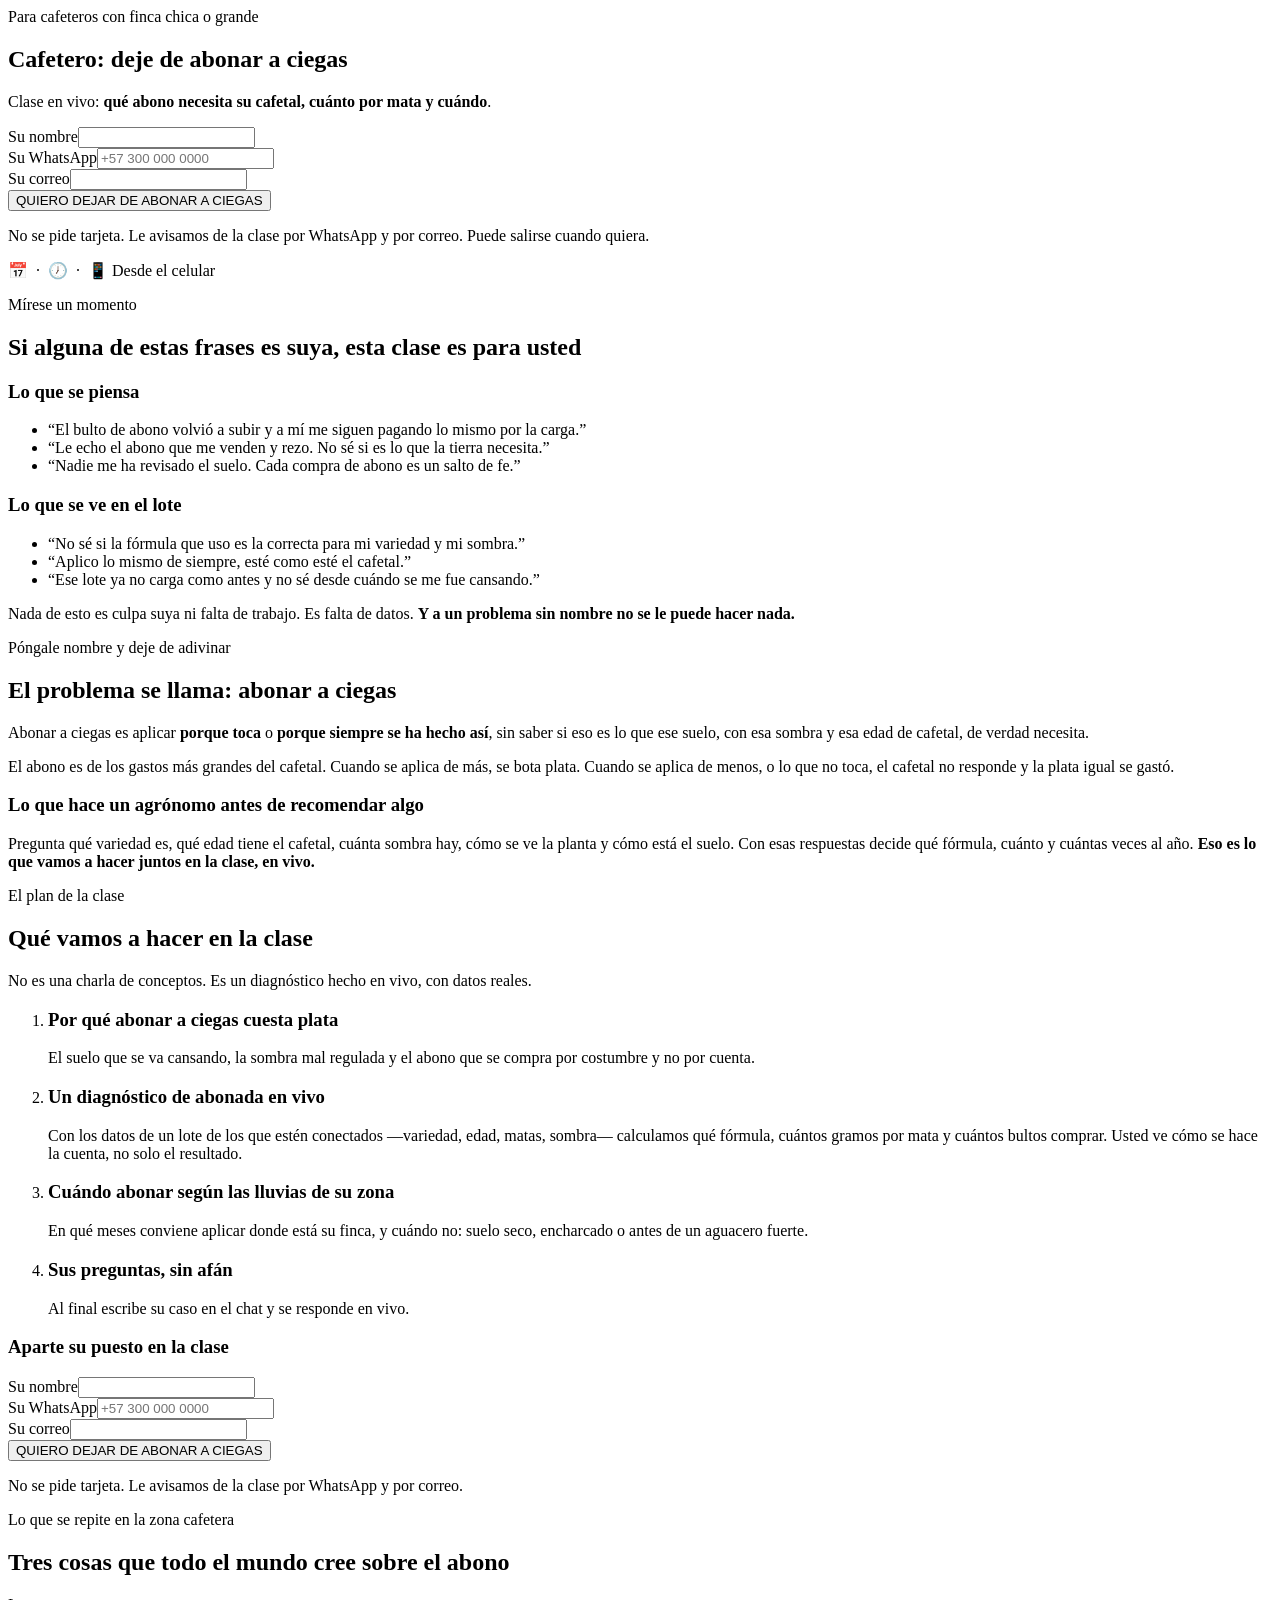
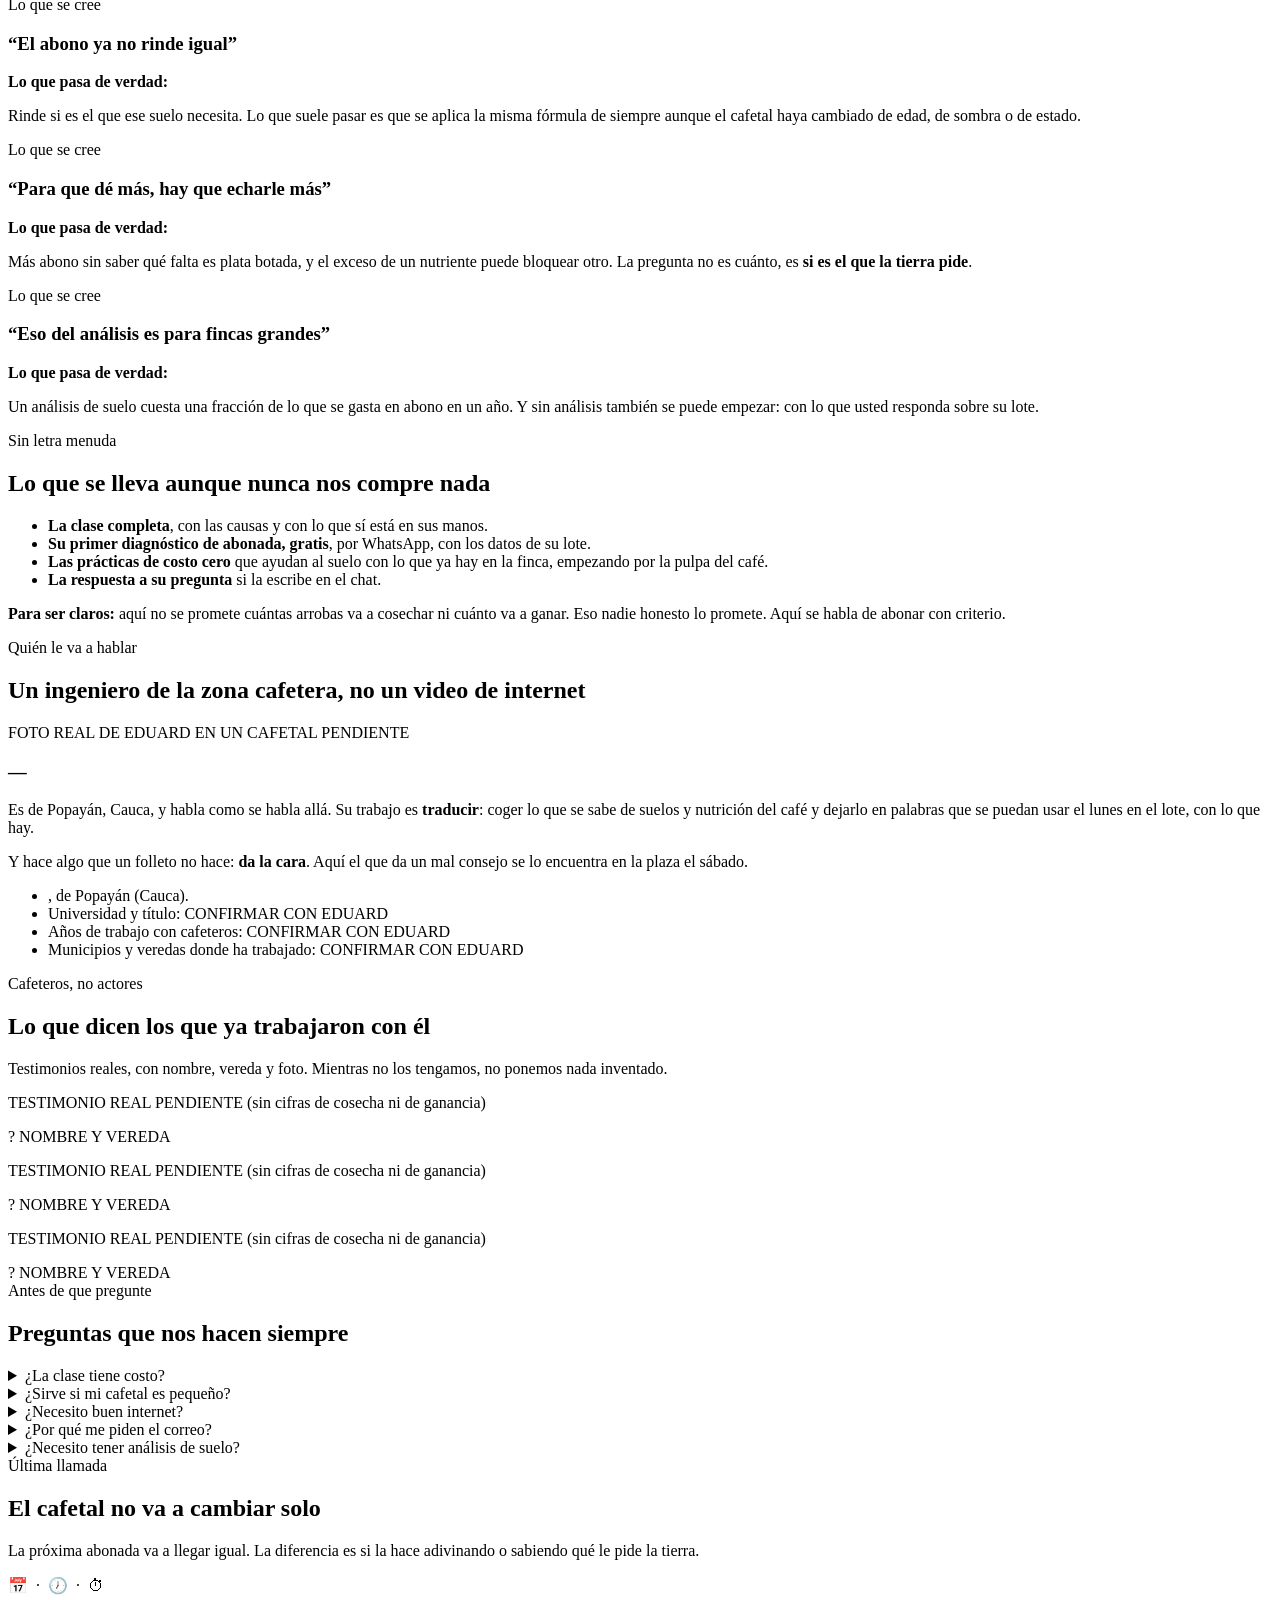
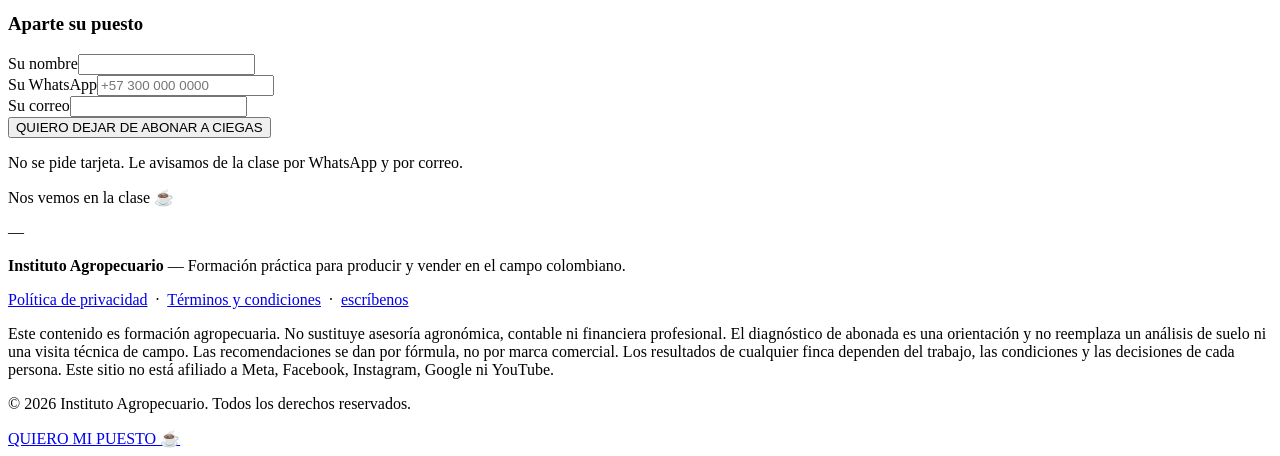
==== commit b77ecb9c: "Cafe: landing con correcciones del mentor, oferta pasa a Membresia FertiCafe e icono de cafe - /cafe" ====
--- a/public/cafe/index.html
+++ b/public/cafe/index.html
@@ -3,15 +3,15 @@
 <head>
 <meta charset="utf-8">
 <meta name="viewport" content="width=device-width, initial-scale=1">
-<title>FertiCafé: tu diagnóstico de fertilización por WhatsApp | Instituto Agropecuario</title>
-<meta name="description" content="Transmisión en vivo y gratuita: conoce FertiCafé, el diagnóstico de fertilización por WhatsApp para tu cafetal. Sabe qué aplicar y cuánto, desde $10.000 COP.">
+<title>Cafetero: deje de abonar a ciegas | Instituto Agropecuario</title>
+<meta name="description" content="Clase en vivo por internet para cafeteros: con los datos de un lote real vemos qué abono necesita el cafetal, cuánto por mata y cuándo aplicarlo.">
 <meta name="robots" content="index,follow">
 <meta property="og:type" content="website">
 <meta property="og:locale" content="es_CO">
-<meta property="og:title" content="FertiCafé: tu diagnóstico de fertilización por WhatsApp">
-<meta property="og:description" content="Transmisión en vivo y gratuita: conoce FertiCafé, el diagnóstico de fertilización por WhatsApp para tu cafetal, desde $10.000 COP.">
+<meta property="og:title" content="Cafetero: deje de abonar a ciegas">
+<meta property="og:description" content="Clase en vivo por internet: qué abono necesita su cafetal, cuánto por mata y cuándo aplicarlo.">
 <meta property="og:site_name" content="Instituto Agropecuario">
-<link rel="icon" href="data:image/svg+xml,%3Csvg xmlns='http://www.w3.org/2000/svg' viewBox='0 0 100 100'%3E%3Ctext y='.9em' font-size='90'%3E%F0%9F%90%94%3C/text%3E%3C/svg%3E">
+<link rel="icon" href="data:image/svg+xml,%3Csvg xmlns='http://www.w3.org/2000/svg' viewBox='0 0 100 100'%3E%3Ctext y='.9em' font-size='90'%3E%E2%98%95%3C/text%3E%3C/svg%3E">
 <link rel="preconnect" href="https://fonts.googleapis.com">
 <link rel="preconnect" href="https://fonts.gstatic.com" crossorigin>
 <link href="https://fonts.googleapis.com/css2?family=Anton&family=Caveat:wght@600&family=Source+Sans+3:wght@400;600;700;800&display=swap" rel="stylesheet">
@@ -19,746 +19,400 @@
 </head>
 <body>
 
-<!-- SECCIÓN 1 — BARRA DE AVISO -->
-<div class="barra-aviso">
-  🔴 TRANSMISIÓN EN VIVO Y GRATUITA PARA CAFETEROS &nbsp;·&nbsp; <b><span data-cfg="cafe_fecha_webinar"></span></b> &nbsp;·&nbsp; No se pide tarjeta para apuntarte
-</div>
-
-<!-- SECCIÓN 2 — CABECERA -->
-<header class="topbar bg-crema">
-  <a class="logo" href="/">Instituto <span>Agropecuario</span></a>
-</header>
-
-<!-- SECCIÓN 3 — HÉROE / BLOQUE DE CONVERSIÓN -->
+<!--
+  Correcciones del mentor (Sesion 96, 2026-10-21) aplicadas 2026-11-14:
+  - Primera pantalla: titular + formulario + boton visibles sin scroll en movil.
+  - Sin marca (Instituto / FertiCafe), sin "transmision gratuita" y sin precios arriba.
+    Por eso esta pagina no lleva la barra de aviso ni la cabecera con el logo (excepcion
+    al CONTRATO-HTML solo en esta landing); la marca queda en el pie.
+  - Sin filtro de hectareas: el filtro es ser cafetero con tierra.
+  - Formulario: nombre, WhatsApp y correo obligatorio; repetido en los bloques clave.
+  - Nivel 1 gratis; la oferta (membresia) se presenta al final de la clase, no aqui.
+-->
+
+<!-- 1 — PRIMERA PANTALLA: TITULAR + FORMULARIO -->
+<section class="bg-verde textura sec-sm">
+  <div class="wrap">
+    <div class="centro max-720">
+      <span class="pretitular">Para cafeteros con finca chica o grande</span>
+      <h1>Cafetero: deje de abonar a ciegas</h1>
+      <p class="subtitular">
+        Clase en vivo: <strong>qué abono necesita su cafetal, cuánto por mata y cuándo</strong>.
+      </p>
+    </div>
+
+    <div class="max-720" id="registro">
+      <form class="form-caja" data-form-registro data-destino="/cafe/gracias/">
+        <div class="campo"><label for="nombre">Su nombre</label><input id="nombre" name="nombre" type="text" autocomplete="given-name" required></div>
+        <div class="campo"><label for="whatsapp">Su WhatsApp</label><input id="whatsapp" name="whatsapp" type="tel" inputmode="tel" placeholder="+57 300 000 0000" autocomplete="tel" required></div>
+        <div class="campo"><label for="correo">Su correo</label><input id="correo" name="correo" type="email" autocomplete="email" required></div>
+        <button type="submit" class="btn btn-lg">QUIERO DEJAR DE ABONAR A CIEGAS</button>
+        <p class="form-error"></p>
+        <p class="form-legal">No se pide tarjeta. Le avisamos de la clase por WhatsApp y por correo. Puede salirse cuando quiera.</p>
+      </form>
+      <p class="chico centro">
+        📅 <strong><span data-cfg="cafe_fecha_webinar"></span></strong>
+        &nbsp;·&nbsp; 🕖 <strong><span data-cfg="cafe_hora_webinar"></span></strong>
+        &nbsp;·&nbsp; 📱 Desde el celular
+      </p>
+    </div>
+  </div>
+</section>
+
+<!-- 2 — ESTO LE SUENA -->
+<section class="bg-crema sec">
+  <div class="wrap">
+
+    <div class="centro max-820">
+      <span class="pretitular-linea">Mírese un momento</span>
+      <h2>Si alguna de estas frases es suya, esta clase es para usted</h2>
+    </div>
+
+    <div class="grid grid-2 mt-l">
+      <div class="card">
+        <h3>Lo que se piensa</h3>
+        <ul class="bullets bullets-x">
+          <li>“El bulto de abono volvió a subir y a mí me siguen pagando lo mismo por la carga.”</li>
+          <li>“Le echo el abono que me venden y rezo. No sé si es lo que la tierra necesita.”</li>
+          <li>“Nadie me ha revisado el suelo. Cada compra de abono es un salto de fe.”</li>
+        </ul>
+      </div>
+      <div class="card">
+        <h3>Lo que se ve en el lote</h3>
+        <ul class="bullets bullets-x">
+          <li>“No sé si la fórmula que uso es la correcta para mi variedad y mi sombra.”</li>
+          <li>“Aplico lo mismo de siempre, esté como esté el cafetal.”</li>
+          <li>“Ese lote ya no carga como antes y no sé desde cuándo se me fue cansando.”</li>
+        </ul>
+      </div>
+    </div>
+
+    <div class="max-820 mt-l">
+      <div class="nota">
+        <p class="mb0">
+          Nada de esto es culpa suya ni falta de trabajo. Es falta de datos.
+          <strong>Y a un problema sin nombre no se le puede hacer nada.</strong>
+        </p>
+      </div>
+    </div>
+
+  </div>
+</section>
+
+<!-- 3 — EL PROBLEMA TIENE NOMBRE -->
+<section class="bg-blanco sec">
+  <div class="wrap">
+
+    <div class="centro max-820">
+      <span class="kicker">Póngale nombre y deje de adivinar</span>
+      <h2>El problema se llama: abonar a ciegas</h2>
+    </div>
+
+    <div class="max-820 mt-m">
+      <p class="grande">
+        Abonar a ciegas es aplicar <strong>porque toca</strong> o <strong>porque siempre se ha
+        hecho así</strong>, sin saber si eso es lo que ese suelo, con esa sombra y esa edad de
+        cafetal, de verdad necesita.
+      </p>
+      <p>
+        <span class="destacado">El abono es de los gastos más grandes del cafetal.</span>
+        Cuando se aplica de más, se bota plata. Cuando se aplica de menos, o lo que no toca,
+        el cafetal no responde y la plata igual se gastó.
+      </p>
+    </div>
+
+    <div class="max-820 mt-m">
+      <div class="card card-borde-rojo">
+        <h3>Lo que hace un agrónomo antes de recomendar algo</h3>
+        <p class="mb0">
+          Pregunta qué variedad es, qué edad tiene el cafetal, cuánta sombra hay, cómo se ve la
+          planta y cómo está el suelo. Con esas respuestas decide qué fórmula, cuánto y cuántas
+          veces al año. <strong>Eso es lo que vamos a hacer juntos en la clase, en vivo.</strong>
+        </p>
+      </div>
+    </div>
+
+  </div>
+</section>
+
+<!-- 4 — QUÉ VAMOS A HACER EN LA CLASE + FORMULARIO -->
+<section class="bg-crema2 sec">
+  <div class="wrap">
+
+    <div class="centro max-820">
+      <span class="pretitular-linea">El plan de la clase</span>
+      <h2>Qué vamos a hacer en la clase</h2>
+      <p class="subtitular">No es una charla de conceptos. Es un diagnóstico hecho en vivo, con datos reales.</p>
+    </div>
+
+    <div class="max-820 mt-l">
+      <ol class="pasos">
+        <li>
+          <h3>Por qué abonar a ciegas cuesta plata</h3>
+          <p class="mb0">El suelo que se va cansando, la sombra mal regulada y el abono que se compra por costumbre y no por cuenta.</p>
+        </li>
+        <li>
+          <h3>Un diagnóstico de abonada en vivo</h3>
+          <p class="mb0">
+            Con los datos de un lote de los que estén conectados —variedad, edad, matas, sombra—
+            calculamos qué fórmula, cuántos gramos por mata y cuántos bultos comprar. Usted ve
+            cómo se hace la cuenta, no solo el resultado.
+          </p>
+        </li>
+        <li>
+          <h3>Cuándo abonar según las lluvias de su zona</h3>
+          <p class="mb0">En qué meses conviene aplicar donde está su finca, y cuándo no: suelo seco, encharcado o antes de un aguacero fuerte.</p>
+        </li>
+        <li>
+          <h3>Sus preguntas, sin afán</h3>
+          <p class="mb0">Al final escribe su caso en el chat y se responde en vivo.</p>
+        </li>
+      </ol>
+    </div>
+
+    <div class="max-720 mt-l">
+      <form class="form-caja" data-form-registro data-destino="/cafe/gracias/">
+        <h3>Aparte su puesto en la clase</h3>
+        <div class="campo"><label for="nombre2">Su nombre</label><input id="nombre2" name="nombre" type="text" autocomplete="given-name" required></div>
+        <div class="campo"><label for="whatsapp2">Su WhatsApp</label><input id="whatsapp2" name="whatsapp" type="tel" inputmode="tel" placeholder="+57 300 000 0000" autocomplete="tel" required></div>
+        <div class="campo"><label for="correo2">Su correo</label><input id="correo2" name="correo" type="email" autocomplete="email" required></div>
+        <button type="submit" class="btn btn-lg">QUIERO DEJAR DE ABONAR A CIEGAS</button>
+        <p class="form-error"></p>
+        <p class="form-legal">No se pide tarjeta. Le avisamos de la clase por WhatsApp y por correo.</p>
+      </form>
+    </div>
+
+  </div>
+</section>
+
+<!-- 5 — LAS TRES FALSAS CREENCIAS -->
+<section class="bg-verde sec">
+  <div class="wrap">
+
+    <div class="centro max-820">
+      <span class="pretitular">Lo que se repite en la zona cafetera</span>
+      <h2>Tres cosas que todo el mundo cree sobre el abono</h2>
+    </div>
+
+    <div class="grid grid-3 mt-l">
+      <div class="card">
+        <span class="kicker">Lo que se cree</span>
+        <h3>“El abono ya no rinde igual”</h3>
+        <p class="chico"><strong class="rojo">Lo que pasa de verdad:</strong></p>
+        <p class="mb0">
+          Rinde si es el que ese suelo necesita. Lo que suele pasar es que se aplica la misma
+          fórmula de siempre aunque el cafetal haya cambiado de edad, de sombra o de estado.
+        </p>
+      </div>
+      <div class="card">
+        <span class="kicker">Lo que se cree</span>
+        <h3>“Para que dé más, hay que echarle más”</h3>
+        <p class="chico"><strong class="rojo">Lo que pasa de verdad:</strong></p>
+        <p class="mb0">
+          Más abono sin saber qué falta es plata botada, y el exceso de un nutriente puede
+          bloquear otro. La pregunta no es cuánto, es <strong>si es el que la tierra pide</strong>.
+        </p>
+      </div>
+      <div class="card">
+        <span class="kicker">Lo que se cree</span>
+        <h3>“Eso del análisis es para fincas grandes”</h3>
+        <p class="chico"><strong class="rojo">Lo que pasa de verdad:</strong></p>
+        <p class="mb0">
+          Un análisis de suelo cuesta una fracción de lo que se gasta en abono en un año. Y sin
+          análisis también se puede empezar: con lo que usted responda sobre su lote.
+        </p>
+      </div>
+    </div>
+
+  </div>
+</section>
+
+<!-- 6 — LO QUE SE LLEVA AUNQUE NO COMPRE NADA -->
+<section class="bg-crema sec-sm">
+  <div class="wrap">
+
+    <div class="centro max-820">
+      <span class="kicker">Sin letra menuda</span>
+      <h2>Lo que se lleva aunque nunca nos compre nada</h2>
+    </div>
+
+    <div class="max-820 mt-m">
+      <div class="card">
+        <ul class="bullets">
+          <li><strong>La clase completa</strong>, con las causas y con lo que sí está en sus manos.</li>
+          <li><strong>Su primer diagnóstico de abonada, gratis</strong>, por WhatsApp, con los datos de su lote.</li>
+          <li><strong>Las prácticas de costo cero</strong> que ayudan al suelo con lo que ya hay en la finca, empezando por la pulpa del café.</li>
+          <li><strong>La respuesta a su pregunta</strong> si la escribe en el chat.</li>
+        </ul>
+      </div>
+    </div>
+
+    <div class="max-820 mt-m">
+      <div class="aviso">
+        <p class="mb0">
+          <strong>Para ser claros:</strong> aquí no se promete cuántas arrobas va a cosechar ni
+          cuánto va a ganar. Eso nadie honesto lo promete. Aquí se habla de abonar con criterio.
+        </p>
+      </div>
+    </div>
+
+  </div>
+</section>
+
+<!-- 7 — QUIÉN LE VA A HABLAR -->
+<section class="bg-crema2 sec">
+  <div class="wrap">
+
+    <div class="centro max-820">
+      <span class="pretitular">Quién le va a hablar</span>
+      <h2>Un ingeniero de la zona cafetera, no un video de internet</h2>
+    </div>
+
+    <div class="about mt-l">
+      <div class="foto"><span class="dato-pendiente">FOTO REAL DE EDUARD EN UN CAFETAL PENDIENTE</span></div>
+      <div>
+        <h3><span data-cfg="nombre_experto"></span> — <span data-cfg="cargo_experto"></span></h3>
+        <p>
+          Es de Popayán, Cauca, y habla como se habla allá. Su trabajo es
+          <strong>traducir</strong>: coger lo que se sabe de suelos y nutrición del café y
+          dejarlo en palabras que se puedan usar el lunes en el lote, con lo que hay.
+        </p>
+        <p>
+          Y hace algo que un folleto no hace: <strong>da la cara</strong>. Aquí el que da un mal
+          consejo se lo encuentra en la plaza el sábado.
+        </p>
+        <ul class="credenciales">
+          <li><span data-cfg="cargo_experto"></span>, de Popayán (Cauca).</li>
+          <li>Universidad y título: <span class="dato-pendiente">CONFIRMAR CON EDUARD</span></li>
+          <li>Años de trabajo con cafeteros: <span class="dato-pendiente">CONFIRMAR CON EDUARD</span></li>
+          <li>Municipios y veredas donde ha trabajado: <span class="dato-pendiente">CONFIRMAR CON EDUARD</span></li>
+        </ul>
+      </div>
+    </div>
+
+  </div>
+</section>
+
+<!-- 8 — PRUEBA SOCIAL (pendiente de testimonios reales) -->
+<section class="bg-blanco sec-sm">
+  <div class="wrap">
+
+    <div class="centro max-820">
+      <span class="kicker">Cafeteros, no actores</span>
+      <h2>Lo que dicen los que ya trabajaron con él</h2>
+      <p class="subtitular">Testimonios reales, con nombre, vereda y foto. Mientras no los tengamos, no ponemos nada inventado.</p>
+    </div>
+
+    <div class="grid grid-3 mt-l">
+      <div class="testimonio"><p><span class="dato-pendiente">TESTIMONIO REAL PENDIENTE (sin cifras de cosecha ni de ganancia)</span></p><div class="autor"><span class="inicial">?</span> <span class="dato-pendiente">NOMBRE Y VEREDA</span></div></div>
+      <div class="testimonio"><p><span class="dato-pendiente">TESTIMONIO REAL PENDIENTE (sin cifras de cosecha ni de ganancia)</span></p><div class="autor"><span class="inicial">?</span> <span class="dato-pendiente">NOMBRE Y VEREDA</span></div></div>
+      <div class="testimonio"><p><span class="dato-pendiente">TESTIMONIO REAL PENDIENTE (sin cifras de cosecha ni de ganancia)</span></p><div class="autor"><span class="inicial">?</span> <span class="dato-pendiente">NOMBRE Y VEREDA</span></div></div>
+    </div>
+
+  </div>
+</section>
+
+<!-- 9 — PREGUNTAS FRECUENTES -->
+<section class="bg-crema2 sec">
+  <div class="wrap">
+
+    <div class="centro max-820">
+      <span class="pretitular">Antes de que pregunte</span>
+      <h2>Preguntas que nos hacen siempre</h2>
+    </div>
+
+    <div class="faq mt-l">
+      <details>
+        <summary>¿La clase tiene costo?</summary>
+        <div class="respuesta">
+          <p>
+            No. La clase es gratis y su primer diagnóstico de abonada también. Al final de la clase
+            le cuento cómo puede seguir acompañado, con el precio claro, y usted decide.
+          </p>
+        </div>
+      </details>
+      <details>
+        <summary>¿Sirve si mi cafetal es pequeño?</summary>
+        <div class="respuesta">
+          <p>Sí. La cuenta se hace con los datos de su lote (variedad, edad, matas, sombra), no con el tamaño de la finca.</p>
+        </div>
+      </details>
+      <details>
+        <summary>¿Necesito buen internet?</summary>
+        <div class="respuesta">
+          <p>Con la señal que le sirve para ver un video en el celular es suficiente. Si se corta, vuelve a entrar con el mismo enlace.</p>
+        </div>
+      </details>
+      <details>
+        <summary>¿Por qué me piden el correo?</summary>
+        <div class="respuesta">
+          <p>Para mandarle el enlace de la clase por dos lados. El aviso principal llega por WhatsApp; el correo es el respaldo si se le pierde el mensaje.</p>
+        </div>
+      </details>
+      <details>
+        <summary>¿Necesito tener análisis de suelo?</summary>
+        <div class="respuesta">
+          <p>No. Si lo tiene, aunque sea viejo, téngalo a mano: en la clase se explica cómo leerlo. Si no lo tiene, también se puede empezar.</p>
+        </div>
+      </details>
+    </div>
+
+  </div>
+</section>
+
+<!-- 10 — CIERRE + FORMULARIO -->
 <section class="bg-verde textura sec-lg">
   <div class="wrap">
 
-    <div class="centro">
-      <span class="pretitular">Para fincas cafeteras en Colombia — de 1 a 12 hectáreas</span>
-
-      <h1>¿Le estás aplicando al cafetal el abono que la tierra necesita, o estás aplicando a ciegas?</h1>
-
+    <div class="centro max-720">
+      <span class="pretitular">Última llamada</span>
+      <h2>El cafetal no va a cambiar solo</h2>
       <p class="subtitular">
-        Transmisión en vivo y <strong>gratuita</strong>. Te voy a mostrar <strong>FertiCafé</strong>: el
-        diagnóstico de fertilización que te dice qué aplicar y cuánto, para tu lote, por WhatsApp —
-        <span class="destacado">como tener un agrónomo de confianza en el bolsillo, cuando lo necesites</span>,
-        no solo el día de la transmisión.
-      </p>
-
-      <p class="grande">
+        La próxima abonada va a llegar igual. La diferencia es si la hace adivinando
+        o sabiendo qué le pide la tierra.
+      </p>
+      <p class="chico">
         📅 <strong><span data-cfg="cafe_fecha_webinar"></span></strong>
         &nbsp;·&nbsp; 🕖 <strong><span data-cfg="cafe_hora_webinar"></span></strong>
         &nbsp;·&nbsp; ⏱ <strong><span data-cfg="cafe_duracion_webinar"></span></strong>
-        &nbsp;·&nbsp; 📱 <strong>En línea, desde el celular</strong>
-      </p>
-
-      <div class="contador" data-cfg-cuenta="cafe_fecha_iso_webinar"></div>
-    </div>
-
-    <div class="grid grid-2 mt-l">
-
-      <!-- Columna izquierda: lo que se lleva -->
-      <div>
-        <span class="kicker">Esto es lo que te llevas el mismo día</span>
-        <h2>Lo que vas a entender cuando se acabe la transmisión</h2>
-        <ul class="bullets">
-          <li><strong>Por qué aplicar "al ojo" te puede estar costando plata</strong> sin que lo sepas. El abono es de los costos más grandes del cafetal.</li>
-          <li><strong>Qué es FertiCafé y cómo se usa</strong>: le escribes por WhatsApp, respondes unas preguntas de tu lote (o mandas fotos, o tu análisis de suelo) y te dice qué aplicar y cuánto.</li>
-          <li><strong>Un diagnóstico real, en vivo</strong>, con los datos de un cafetal de los que estén conectados — ves cómo se hace el cálculo, no solo el resultado.</li>
-          <li><strong>Los 3 niveles de FertiCafé</strong> (general, con fotos de tu cafetal, o con tu análisis de suelo) y cuál te conviene según lo que tengas a mano.</li>
-          <li><strong>Preguntas abiertas al final:</strong> escribes tu caso en el chat y se responde en vivo.</li>
-        </ul>
-        <p class="chico">
-          La transmisión es gratis de verdad: no se pide tarjeta ni datos de banco, solo tu nombre
-          y tu WhatsApp, que es por donde te mandamos el enlace y el recordatorio. El diagnóstico de
-          fertilización tiene un costo de <span data-cfg="cafe_precio_nivel1_cop"></span> COP: te
-          escribimos por WhatsApp con los datos para pagar y te llega en cuanto lo confirmamos.
-        </p>
-      </div>
-
-      <!-- Columna derecha: formulario de registro (los datos del lote se piden
-           despues, por WhatsApp, solo a quien de verdad pide el diagnostico) -->
-      <div id="registro">
-        <form class="form-caja" data-form-registro data-destino="/cafe/gracias/" data-wa-destino="cafe_wa_diagnostico">
-          <h3>Aparta tu puesto y pide tu diagnóstico</h3>
-          <p class="chico centro">
-            Con tu nombre y tu WhatsApp apartas tu puesto en la transmisión —esa es gratis—.
-            En el mismo chat de WhatsApp te preguntamos si quieres tu
-            <strong>diagnóstico de fertilización</strong> (desde
-            <span data-cfg="cafe_precio_nivel1_cop"></span> COP) y te mostramos las opciones.
-          </p>
-
-          <div class="campo"><label for="nombre">Tu nombre</label><input id="nombre" name="nombre" type="text" autocomplete="given-name" required></div>
-          <div class="campo"><label for="whatsapp">Tu WhatsApp (ahí te llega el enlace y el diagnóstico)</label><input id="whatsapp" name="whatsapp" type="tel" inputmode="tel" placeholder="+57 300 000 0000" autocomplete="tel" required></div>
-          <div class="campo"><label for="correo">Tu correo (opcional)</label><input id="correo" name="correo" type="email" autocomplete="email"></div>
-
-          <button type="submit" class="btn btn-lg">SÍ, QUIERO MI PUESTO</button>
-          <p class="form-error"></p>
-          <p class="form-legal">
-            Cupos limitados. Usamos estos datos para avisarte de la transmisión por WhatsApp y,
-            si pides tu diagnóstico, para mandártelo ahí mismo. No guardamos historial técnico
-            de tu finca. Puedes salirte cuando quieras.
-          </p>
-        </form>
-      </div>
-
-    </div>
-  </div>
-</section>
-
-<div class="divisor"></div>
-
-<!-- SECCIÓN 4 — ESTO TE SUENA (la escena del dolor, en su idioma) -->
-<section class="bg-crema sec">
-  <div class="wrap">
-
-    <div class="centro max-820">
-      <span class="pretitular-linea">Mírate un momento</span>
-      <h2>Si alguna de estas frases es tuya, esta transmisión es para ti</h2>
-      <p class="subtitular">
-        No hace falta que las digas en voz alta. Basta con que las hayas pensado
-        una noche, después de cerrar el día.
-      </p>
-    </div>
-
-    <div class="grid grid-2 mt-l">
-
-      <div class="card">
-        <h3>Lo que se siente adentro</h3>
-        <ul class="bullets bullets-x">
-          <li>“El bulto de abono volvió a subir y a mí me siguen pagando lo mismo por la carga.”</li>
-          <li>“Le echo el abono que me venden y rezo. No sé si le estoy dando a la tierra lo que necesita.”</li>
-          <li>“Cada vez que compro abono es un salto de fe — nadie me ha revisado el suelo.”</li>
-        </ul>
-      </div>
-
-      <div class="card">
-        <h3>Lo que se ve en el lote</h3>
-        <ul class="bullets bullets-x">
-          <li>“No sé si el abono que uso es el correcto para mi variedad y mi sombra.”</li>
-          <li>“Aplico la misma fórmula de siempre, sea cual sea el estado del cafetal.”</li>
-          <li>“Ese lote ya no carga como antes y no sé bien desde cuándo se me fue cansando.”</li>
-        </ul>
-      </div>
-
-    </div>
-
-    <div class="max-820 mt-l">
-      <div class="nota">
-        <p>
-          Nada de esto es culpa tuya, ni pereza, ni falta de trabajo. La mayoría de las fincas
-          cafeteras de 1 a 12 hectáreas en Colombia están exactamente en el mismo punto.
-          <strong>Lo que pasa es que casi nadie le ha puesto nombre al problema</strong>,
-          y a lo que no tiene nombre no se le puede hacer nada.
-        </p>
-      </div>
-    </div>
-
-  </div>
-</section>
-
-<!-- SECCIÓN 5 — EL PROBLEMA TIENE NOMBRE -->
-<section class="bg-blanco sec">
-  <div class="wrap">
-
-    <div class="centro max-820">
-      <span class="kicker">Ponle nombre y deja de adivinar</span>
-      <h2>Tu problema se llama: fertilización a ciegas</h2>
-    </div>
-
-    <div class="max-820 mt-m">
-      <p class="grande">
-        Fertilizar a ciegas es aplicar el abono <strong>porque toca</strong>, o
-        <strong>porque siempre se ha hecho así</strong>, sin saber si eso es lo que ese suelo,
-        con esa sombra y esa edad de cafetal, de verdad necesita.
-      </p>
-      <p>
-        Y ahí está el detalle: <span class="destacado">el abono es de los gastos más grandes del
-        cafetal</span>, y casi nadie sabe si el que aplica es el que la tierra pide. Cuando aplicas
-        de más, botas plata. Cuando aplicas de menos, o lo que no toca, el cafetal no responde y
-        igual gastaste.
-      </p>
-      <p>
-        No es falta de esfuerzo. Es falta de datos. Y los datos que hacen falta son pocos: variedad,
-        edad del cafetal, sombra, cómo se ve hoy, y si tienes o no un análisis de suelo.
-      </p>
-    </div>
-
-    <div class="max-820 mt-m">
-      <div class="card card-borde-rojo">
-        <h3>Lo que hace cualquier agrónomo antes de recomendar algo</h3>
-        <p>
-          Un ingeniero agrónomo no recomienda un abono sin antes preguntar: qué variedad es, qué
-          edad tiene el cafetal, cuánta sombra hay, cómo se ve la planta, cómo está el suelo. Con
-          esas respuestas decide qué fórmula, cuánto, y cuántas veces al año.
-        </p>
-        <p class="mb0">
-          Eso es exactamente lo que hace <strong>FertiCafé</strong>: te hace esas mismas preguntas
-          por WhatsApp (o lee tus fotos, o tu análisis de suelo) y te da la misma respuesta que te
-          daría un agrónomo — sin tener que esperar una cita ni pagar una visita.
-        </p>
-      </div>
-    </div>
-
-    <div class="max-820 mt-m">
-      <div class="nota">
-        <p class="grande mb0">
-          <strong>No necesitas ser ingeniero para fertilizar bien.</strong> Necesitas las preguntas
-          correctas — y una respuesta clara. Para eso existe FertiCafé.
-        </p>
-      </div>
-    </div>
-
-  </div>
-</section>
-
-<!-- SECCIÓN 6 — FERTICAFÉ: EL PRODUCTO, EXPLICADO -->
-<section class="bg-crema2 sec">
-  <div class="wrap">
-
-    <div class="centro max-820">
-      <span class="pretitular">Conócelo</span>
-      <h2>FertiCafé: tu diagnóstico de fertilización por WhatsApp</h2>
-      <p class="subtitular">
-        Le escribes por WhatsApp cuando quieras —no solo el día de la transmisión— y respondes
-        unas preguntas de tu lote. Con eso se prepara tu recomendación de fertilización.
-      </p>
-    </div>
-
-    <div class="max-820 mt-m">
-      <div class="grid grid-3">
-        <div class="card">
-          <span class="kicker">Nivel 1 · General</span>
-          <h3>Con lo que respondas</h3>
-          <p>Variedad, edad, sombra, estado del cafetal y del suelo. La versión más rápida.</p>
-          <p class="mb0"><strong><span data-cfg="cafe_precio_nivel1_cop"></span> COP</strong></p>
-        </div>
-        <div class="card card-verde">
-          <span class="kicker">Nivel 2 · Con fotos</span>
-          <h3>Más ajustado</h3>
-          <p>Mandas 6 fotos de tu cafetal y se ajusta con lo que se ve: sombra real, estado, señales de plagas o enfermedades.</p>
-          <p class="mb0"><strong><span data-cfg="cafe_precio_nivel2_cop"></span> COP</strong></p>
-        </div>
-        <div class="card">
-          <span class="kicker">Nivel 3 · Con análisis</span>
-          <h3>El más técnico</h3>
-          <p>Mandas tu análisis de suelo (foto o los números) más las fotos. Correctivos y elementos menores incluidos.</p>
-          <p class="mb0"><strong><span data-cfg="cafe_precio_nivel3_cop"></span> COP</strong></p>
-        </div>
-      </div>
-    </div>
-
-    <div class="grid grid-2 mt-l">
-      <div class="card">
-        <h3>Qué te llega</h3>
-        <ul class="bullets">
-          <li><strong>Qué fórmula</strong> conviene para tu café según edad, sombra y estado del lote.</li>
-          <li><strong>Cuántos kilos por hectárea</strong> y <strong>cuántos gramos por mata</strong>.</li>
-          <li><strong>En cuántas aplicaciones</strong> repartirlo en el año.</li>
-          <li><strong>Cuántos bultos ir a comprar</strong> para tu lote y cuánto te sobra.</li>
-          <li><strong>Cuándo NO aplicar:</strong> suelo seco, encharcado, antes de aguaceros fuertes.</li>
-        </ul>
-      </div>
-      <div class="card card-verde">
-        <h3>Qué NO es</h3>
-        <ul class="bullets bullets-x">
-          <li>No reemplaza una visita técnica en terreno.</li>
-          <li>Sin análisis (Nivel 1 y 2), es una recomendación prudente; el propio PDF te lo dice.</li>
-          <li>No te promete que vas a cosechar más ni cuánto vas a ganar. Eso nadie honesto lo promete.</li>
-          <li>No recomienda cal ni elementos menores “a ciegas”: para eso se necesita análisis (Nivel 3).</li>
-        </ul>
-      </div>
-    </div>
-
-    <div class="max-820 mt-m">
-      <p class="chico centro">
-        La recomendación se prepara con la metodología de fertilización de café según análisis de
-        suelos (Cenicafé) y las guías de la Federación Nacional de Cafeteros, adaptada por
-        <span data-cfg="nombre_experto"></span>, <span data-cfg="cargo_experto"></span>.
-        Los nombres de productos son de referencia: verifica siempre el registro ICA vigente.
-      </p>
-    </div>
-
-  </div>
-</section>
-
-<!-- SECCIÓN 8 — LAS TRES FALSAS CREENCIAS -->
-<section class="bg-verde sec">
-  <div class="wrap">
-
-    <div class="centro max-820">
-      <span class="pretitular">Lo que se cree en la zona cafetera</span>
-      <h2>Tres cosas que todo el mundo repite y que están dejando fincas en el suelo</h2>
-      <p class="subtitular">
-        No las repite la gente por bruta. Las repite porque nadie le ha mostrado la otra cara.
-      </p>
-    </div>
-
-    <div class="grid grid-3 mt-l">
-
-      <div class="card">
-        <span class="kicker">Lo que se cree</span>
-        <h3>“Lo que pasa es que el abono ya no rinde igual”</h3>
-        <p class="chico"><strong class="rojo">Lo que pasa de verdad:</strong></p>
-        <p>
-          El abono rinde igual si es el que ese suelo necesita. Lo que suele pasar es que se sigue
-          aplicando la misma fórmula de siempre, sin revisar si el cafetal cambió de edad, de sombra
-          o de estado.
-        </p>
-        <p class="mb0">
-          Lo que sí se puede cambiar es <strong>saber qué pedir</strong> antes de comprar el próximo
-          bulto. Esa decisión es tuya.
-        </p>
-      </div>
-
-      <div class="card">
-        <span class="kicker">Lo que se cree</span>
-        <h3>“Para que el cafetal dé más hay que echar más abono”</h3>
-        <p class="chico"><strong class="rojo">Lo que pasa de verdad:</strong></p>
-        <p>
-          Más abono sin saber qué falta es plata botada, y a veces hasta le hace daño a la planta.
-          El exceso de un nutriente puede bloquear la absorción de otro.
-        </p>
-        <p class="mb0">
-          El asunto no es cuánto abono, es <strong>si es el que la tierra pide</strong> —
-          eso lo dice el diagnóstico, no la cantidad de bultos.
-        </p>
-      </div>
-
-      <div class="card">
-        <span class="kicker">Lo que se cree</span>
-        <h3>“El análisis de suelo y esas cosas son para fincas grandes”</h3>
-        <p class="chico"><strong class="rojo">Lo que pasa de verdad:</strong></p>
-        <p>
-          Un análisis de suelo cuesta una fracción de lo que gastas en abono en un año. Y hay una
-          versión de arranque —sin análisis, solo con lo que respondas— desde
-          <span data-cfg="cafe_precio_nivel1_cop"></span> COP.
-        </p>
-        <p class="mb0">
-          Aplicar sin saber qué tiene la tierra es lo que de verdad sale caro:
-          <strong>abono que la planta no aprovecha es plata botada</strong>.
-        </p>
-      </div>
-
-    </div>
-
-    <div class="max-820 mt-l">
-      <p class="grande centro">
-        Si en esta transmisión solo te llevas el haber soltado estas tres frases,
-        <strong>ya valió la pena el rato</strong>.
-      </p>
-    </div>
-
-  </div>
-</section>
-
-<!-- SECCIÓN 9 — CTA INTERMEDIO -->
-<section class="bg-yema sec-sm centro">
-  <div class="wrap">
-    <div class="max-720">
-      <h2>Esto se ve en vivo, no se lee</h2>
-      <p class="grande">
-        Es una transmisión en línea, gratuita, y se puede ver desde el celular.
-        Apartas el puesto en el formulario, y por WhatsApp pides tu diagnóstico si quieres.
-      </p>
-      <div class="cta-bloque">
-        <a class="btn btn-lg" href="#registro">SÍ, QUIERO MI PUESTO</a>
-        <span class="btn-sub">Es gratis · No se pide tarjeta · <span data-cfg="cafe_fecha_webinar"></span></span>
-      </div>
-    </div>
-  </div>
-</section>
-
-<!-- SECCIÓN 10 — QUÉ VAS A VER EN LA TRANSMISIÓN -->
-<section class="bg-blanco sec">
-  <div class="wrap">
-
-    <div class="centro max-820">
-      <span class="pretitular-linea">El plan del día</span>
-      <h2>Qué vamos a hacer en la transmisión</h2>
-      <p class="subtitular">
-        No es una charla de conceptos. Es un recorrido por tu finca cafetera, con preguntas
-        concretas, para que salgas viendo cosas que hoy tienes al frente y no estás viendo.
-      </p>
-    </div>
-
-    <div class="max-820 mt-l">
-      <ol class="pasos">
-
-        <li>
-          <h3>Por qué fertilizar a ciegas te está costando plata</h3>
-          <p>
-            El suelo del cafetal que se va cansando de a poquitos. La sombra que quedó mal regulada.
-            El abono que se compra por costumbre y no por cuenta.
-          </p>
-          <p class="mb0">
-            Cuando les pones nombre, dejan de ser “así es esto” y pasan a ser
-            <strong>cosas que se pueden arreglar</strong>.
-          </p>
-        </li>
-
-        <li>
-          <h3>Conocer FertiCafé y ver un diagnóstico en vivo</h3>
-          <p>
-            Te muestro cómo funciona paso a paso, y hacemos un diagnóstico real en vivo, con los
-            datos de un cafetal de los que estén conectados: variedad, edad, sombra, estado del
-            lote, y si hay o no análisis de suelo.
-          </p>
-          <p class="mb0">
-            Si ya pediste tu <strong>diagnóstico de fertilización</strong> por WhatsApp antes de la
-            transmisión, también te llega a ese mismo chat — no hay que esperar a la transmisión
-            para tenerlo.
-          </p>
-        </li>
-
-        <li>
-          <h3>Los 3 niveles de FertiCafé y cuál te conviene</h3>
-          <p>
-            La diferencia entre el diagnóstico general, el que se ajusta con fotos de tu cafetal,
-            y el que usa tu análisis de suelo — para que sepas cuál pedir según lo que tengas a mano.
-          </p>
-          <p class="mb0">
-            Cuáles sirven de verdad para una finca cafetera de 1 a 12 hectáreas y en qué caso conviene
-            cada uno.
-          </p>
-        </li>
-
-        <li>
-          <h3>Qué hacer con el resultado</h3>
-          <p>
-            Cómo leer tu PDF, cuándo aplicar y cuándo NO (suelo seco, encharcado, antes de un
-            aguacero fuerte), y qué preguntar en la tienda de insumos cuando vayas a comprar.
-          </p>
-          <p class="mb0">
-            Y sobre todo: <strong>acciones chiquitas sostenidas en el tiempo</strong>.
-            Revisar el lote un día fijo, y volver a pedir el diagnóstico cuando cambien las cosas.
-          </p>
-        </li>
-
-        <li>
-          <h3>Cómo pedir tu diagnóstico cuando quieras, no solo hoy</h3>
-          <p class="mb0">
-            FertiCafé no es solo para el día de la transmisión: es un servicio permanente por
-            WhatsApp. Te muestro cómo pedirlo la próxima vez que vayas a fertilizar, sin tener que
-            esperar otra transmisión.
-          </p>
-        </li>
-
-        <li>
-          <h3>Preguntas abiertas, sin afán</h3>
-          <p class="mb0">
-            Al final escribes tu caso en el chat —tu variedad, tu problema— y se responde
-            en vivo. No es un formulario: es una conversación.
-          </p>
-        </li>
-
-      </ol>
-    </div>
-
-    <div class="cta-bloque">
-      <a class="btn btn-lg" href="#registro">SÍ, QUIERO MI PUESTO</a>
-      <span class="btn-sub">Dura <span data-cfg="cafe_duracion_webinar"></span> · Se ve desde el celular</span>
-    </div>
-
-  </div>
-</section>
-
-<!-- SECCIÓN 11 — LO QUE TE LLEVAS AUNQUE NO COMPRES NADA -->
-<section class="bg-crema sec-sm">
-  <div class="wrap">
-
-    <div class="centro max-820">
-      <span class="kicker">Sin letra menuda</span>
-      <h2>Lo que te llevas aunque nunca nos compres nada</h2>
-    </div>
-
-    <div class="max-820 mt-m">
-      <div class="card">
-        <p><strong>Esto es tuyo pase lo que pase, sin pagar nada:</strong></p>
-        <ul class="bullets">
-          <li><strong>La transmisión completa</strong>, con las causas y con lo que sí está en tus manos.</li>
-          <li><strong>Cómo funciona FertiCafé</strong>, para que decidas si te sirve o no.</li>
-          <li><strong>Las cosas de costo bajo o costo cero</strong> que ayudan al suelo con lo que ya hay en el lote —empezando por la pulpa del café.</li>
-          <li><strong>La respuesta a tu pregunta</strong> si la escribes en el chat, hayas pedido tu diagnóstico o no.</li>
-        </ul>
-        <p class="mb0">
-          Si pides tu <strong>diagnóstico de fertilización</strong> por WhatsApp (desde
-          <span data-cfg="cafe_precio_nivel1_cop"></span> COP), ese sí tiene costo — te llega en PDF
-          el mismo día, lo puedes llevar a la tienda de insumos tal cual.
-        </p>
-      </div>
-    </div>
-
-    <div class="max-820 mt-m">
-      <div class="aviso">
-        <p class="mb0">
-          <strong>Para ser justos:</strong> esto no te va a servir si lo que buscas es una fórmula
-          para ganar plata rápido, o una cifra de cuánto vas a cosechar. Eso no existe y no te lo
-          voy a prometer. Aquí se habla de aplicar con criterio, no de adivinar.
-        </p>
-      </div>
-    </div>
-
-  </div>
-</section>
-
-<!-- SECCIÓN 12 — QUIÉN TE VA A HABLAR -->
-<section class="bg-crema2 sec">
-  <div class="wrap">
-
-    <div class="centro max-820">
-      <span class="pretitular">Quién te va a hablar</span>
-      <h2>No es un video de internet: es un ingeniero agrícola de la zona cafetera</h2>
-    </div>
-
-    <div class="about mt-l">
-
-      <div class="foto">FOTO DE EDUARD EN UN CAFETAL (pendiente)</div>
-
-      <div>
-        <h3><span data-cfg="nombre_experto"></span> — <span data-cfg="cargo_experto"></span></h3>
-        <p>
-          Es de Popayán, Cauca. Habla como se habla allá porque de allá es. Lleva
-          <strong><span data-cfg="anos_experiencia"></span> años</strong> metido con fincas
-          cafeteras del mismo tamaño que la tuya, de 1 a 12 hectáreas, en el mismo tipo de terreno
-          y con los mismos problemas: la roya, la broca, la sombra, el suelo de ladera, el abono caro.
-        </p>
-        <p>
-          Su trabajo no es impresionarte con títulos ni llenarte de palabras raras.
-          Su trabajo es <strong>traducir</strong>: coger lo que se sabe de suelos, de nutrición del café
-          y de números, y dejártelo en un idioma que puedas usar el lunes por la mañana,
-          en tu lote, con lo que tienes.
-        </p>
-        <p>
-          Y hace dos cosas que un PDF no hace: <strong>te contesta el teléfono</strong> y
-          <strong>se juega su nombre</strong>. En un pueblo cafetero eso pesa. Aquí el que da un mal
-          consejo se lo encuentra en la plaza el sábado.
-        </p>
-
-        <ul class="credenciales">
-          <li><span data-cfg="cargo_experto"></span>, de Popayán (Cauca), Colombia.</li>
-          <li><span data-cfg="anos_experiencia"></span> años trabajando con fincas cafeteras de 1 a 12 hectáreas.</li>
-          <li>Titulación y universidad: <span class="dato-pendiente">CONFIRMAR CON EDUARD</span></li>
-          <li>Municipios y veredas cafeteras donde ha trabajado: <span class="dato-pendiente">CONFIRMAR CON EDUARD</span></li>
-          <li>Número de fincas cafeteras acompañadas: <span class="dato-pendiente">CONFIRMAR CON EDUARD</span></li>
-        </ul>
-
-        <p class="chico mt-s">
-          Los datos en amarillo se publican cuando Eduard los confirme. Preferimos dejarlos
-          marcados antes que inventarlos.
-        </p>
-      </div>
-
-    </div>
-
-  </div>
-</section>
-
-<!-- SECCIÓN 13 — PRUEBA SOCIAL (pendiente de testimonios reales) -->
-<section class="bg-blanco sec-sm">
-  <div class="wrap">
-
-    <div class="centro max-820">
-      <span class="kicker">Cafeteros, no actores</span>
-      <h2>Lo que dicen los que ya trabajaron con él</h2>
-      <p class="subtitular">
-        Aquí van testimonios reales, con nombre, vereda y foto, grabados por la propia persona.
-        Mientras no los tengamos, no ponemos nada inventado.
-      </p>
-    </div>
-
-    <div class="grid grid-3 mt-l">
-
-      <!-- PERFIL 1: cafetero que aplicaba "al ojo" desde hace años y pidio su primer
-           diagnostico FertiCafe (Nivel 1 o 2). Contar: que cambio saber que fertilizaba,
-           como fue el proceso por WhatsApp. SIN cifras de cosecha ni de ganancia. -->
-      <div class="testimonio">
-        <div class="estrellas">★★★★★</div>
-        <p><span class="dato-pendiente">TESTIMONIO REAL PENDIENTE</span></p>
-        <div class="autor"><span class="inicial">?</span> <span class="dato-pendiente">NOMBRE Y VEREDA PENDIENTES</span></div>
-      </div>
-
-      <!-- PERFIL 2: cafetero que tenia un analisis de suelo viejo sin usar y pidio el
-           Nivel 3. Contar: que cambio tener la recomendacion tecnica en la mano en vez
-           del papel del laboratorio sin interpretar. SIN promesas de cosecha. -->
-      <div class="testimonio">
-        <div class="estrellas">★★★★★</div>
-        <p><span class="dato-pendiente">TESTIMONIO REAL PENDIENTE</span></p>
-        <div class="autor"><span class="inicial">?</span> <span class="dato-pendiente">NOMBRE Y VEREDA PENDIENTES</span></div>
-      </div>
-
-      <!-- PERFIL 3: cafetero con finca pequena (menos de 1 ha) que penso que el
-           diagnostico "era para fincas grandes" y se sorprendio de lo simple que fue
-           pedirlo por WhatsApp. SIN cifras. -->
-      <div class="testimonio">
-        <div class="estrellas">★★★★★</div>
-        <p><span class="dato-pendiente">TESTIMONIO REAL PENDIENTE</span></p>
-        <div class="autor"><span class="inicial">?</span> <span class="dato-pendiente">NOMBRE Y VEREDA PENDIENTES</span></div>
-      </div>
-
-    </div>
-
-  </div>
-</section>
-
-<!-- SECCIÓN 14 — PREGUNTAS FRECUENTES -->
-<section class="bg-crema2 sec">
-  <div class="wrap">
-
-    <div class="centro max-820">
-      <span class="pretitular">Antes de que preguntes</span>
-      <h2>Preguntas que nos hacen siempre</h2>
-    </div>
-
-    <div class="faq mt-l">
-
-      <details>
-        <summary>¿Cuánto cuesta el diagnóstico de fertilización?</summary>
-        <div class="respuesta">
-          <p>
-            <span data-cfg="cafe_precio_nivel1_cop"></span> COP. Te hacemos las preguntas de tu
-            lote por WhatsApp y con eso se prepara una recomendación general; te escribimos con
-            los datos para pagar y en cuanto lo confirmamos te llega el PDF. Si más adelante
-            quieres una recomendación técnica con tu análisis de suelo revisado por el ingeniero,
-            eso tiene un costo aparte, y te lo decimos claro cuando llegue el momento.
-          </p>
-        </div>
-      </details>
-
-      <details>
-        <summary>¿La transmisión es gratis o al final hay que pagar algo?</summary>
-        <div class="respuesta">
-          <p>
-            Es gratis. No hay cobro escondido. Lo único que tiene costo es el diagnóstico de
-            fertilización que pidas por WhatsApp, y eso te lo decimos claro antes de que pagues,
-            con el precio de cada nivel.
-          </p>
-        </div>
-      </details>
-
-      <details>
-        <summary>¿Sirve si mi cafetal es chiquito, de menos de una hectárea?</summary>
-        <div class="respuesta">
-          <p>
-            Sí. El diagnóstico se hace con los datos de tu lote (variedad, edad, sombra, estado),
-            no con el tamaño de la finca. Todo lo que se muestra está pensado para fincas de 1 a
-            12 hectáreas, y funciona igual en menos de una.
-          </p>
-        </div>
-      </details>
-
-      <details>
-        <summary>¿Necesito internet bueno para verlo?</summary>
-        <div class="respuesta">
-          <p>
-            Con la señal que te sirve para ver un video en el celular es suficiente. Si se te corta,
-            vuelves a entrar con el mismo enlace. Mucha gente lo ve desde el pueblo o desde donde
-            tiene mejor señal.
-          </p>
-        </div>
-      </details>
-
-      <details>
-        <summary>¿Qué es exactamente FertiCafé?</summary>
-        <div class="respuesta">
-          <p>
-            Un diagnóstico de fertilización que se pide por WhatsApp: respondes unas preguntas de
-            tu lote (o mandas fotos, o tu análisis de suelo) y te dice qué fórmula aplicar, cuánto
-            por planta, y en cuántas veces al año. Se prepara con la metodología de Cenicafé y la
-            Federación Nacional de Cafeteros. No reemplaza una visita técnica, pero te da una base
-            seria en vez de aplicar por costumbre.
-          </p>
-        </div>
-      </details>
-
-      <details>
-        <summary>¿Cómo me llega el enlace y el diagnóstico?</summary>
-        <div class="respuesta">
-          <p>
-            Todo por WhatsApp. Después de registrarte, en la página siguiente tocas un botón que
-            abre WhatsApp: ahí eliges si quieres el diagnóstico general, con fotos de tu cafetal,
-            o con tu análisis de suelo, y te pedimos los datos de tu lote que hagan falta según la
-            opción. El diagnóstico te llega a ese mismo chat, normalmente en unos minutos. El
-            enlace de la transmisión y el recordatorio se mandan al grupo. Si dejas correo, el
-            enlace te llega también por ahí, pero el canal principal es WhatsApp.
-          </p>
-        </div>
-      </details>
-
-      <details>
-        <summary>¿Queda grabada si no puedo entrar a esa hora?</summary>
-        <div class="respuesta">
-          <p>
-            Regístrate de todos modos: por WhatsApp te avisamos qué se puede hacer si no alcanzas a
-            entrar en vivo. Eso sí, las preguntas del final solo se responden en vivo.
-          </p>
-        </div>
-      </details>
-
-    </div>
-
-  </div>
-</section>
-
-<!-- SECCIÓN 15 — CTA FINAL -->
-<section class="bg-verde textura sec-lg centro">
-  <div class="wrap">
-
-    <span class="pretitular">Última llamada</span>
-    <h2>Tu cafetal no va a cambiar solo</h2>
-
-    <p class="subtitular">
-      La semana que viene el lote va a seguir igual. Va a entrar el mismo bulto de abono,
-      va a salir la misma cosecha, y el precio lo va a poner el que siempre lo pone.
-      Eso no es culpa tuya. Pero tampoco se arregla solo.
-    </p>
-
-    <div class="contador" data-cfg-cuenta="cafe_fecha_iso_webinar"></div>
-
-    <p class="grande">
-      📅 <strong><span data-cfg="cafe_fecha_webinar"></span></strong>
-      &nbsp;·&nbsp; 🕖 <strong><span data-cfg="cafe_hora_webinar"></span></strong>
-      &nbsp;·&nbsp; ⏱ <strong><span data-cfg="cafe_duracion_webinar"></span></strong>
-    </p>
-
-    <div class="cta-bloque">
-      <a class="btn btn-lg" href="#registro">SÍ, QUIERO MI PUESTO</a>
-      <span class="btn-sub">La transmisión es gratis · El diagnóstico cuesta <span data-cfg="cafe_precio_nivel1_cop"></span> COP · Todo llega por WhatsApp</span>
-    </div>
-
-    <div class="max-720">
-      <div class="divisor-huevo">🌱 ☕ 🌱</div>
-      <p class="grande">
-        Una cosecha más igual no es una tragedia. Es simplemente una cosecha más igual.
-        El asunto es que van sumando, y cada una deja la finca un poquito más justa que la anterior.
-      </p>
-      <p class="grande">
-        <span class="destacado">Lo único que cambia con esta transmisión es que dejas de adivinar.</span>
-        Y eso no te cuesta plata: te cuesta <span data-cfg="cafe_duracion_webinar"></span> de tu tiempo.
-      </p>
-      <p class="firma">Nos vemos en la transmisión ☕</p>
+      </p>
+    </div>
+
+    <div class="max-720 mt-m">
+      <form class="form-caja" data-form-registro data-destino="/cafe/gracias/">
+        <h3>Aparte su puesto</h3>
+        <div class="campo"><label for="nombre3">Su nombre</label><input id="nombre3" name="nombre" type="text" autocomplete="given-name" required></div>
+        <div class="campo"><label for="whatsapp3">Su WhatsApp</label><input id="whatsapp3" name="whatsapp" type="tel" inputmode="tel" placeholder="+57 300 000 0000" autocomplete="tel" required></div>
+        <div class="campo"><label for="correo3">Su correo</label><input id="correo3" name="correo" type="email" autocomplete="email" required></div>
+        <button type="submit" class="btn btn-lg">QUIERO DEJAR DE ABONAR A CIEGAS</button>
+        <p class="form-error"></p>
+        <p class="form-legal">No se pide tarjeta. Le avisamos de la clase por WhatsApp y por correo.</p>
+      </form>
+    </div>
+
+    <div class="centro max-720">
+      <p class="firma">Nos vemos en la clase ☕</p>
       <p class="chico"><span data-cfg="nombre_experto"></span> — <span data-cfg="cargo_experto"></span></p>
     </div>
 
   </div>
 </section>
 
-<!-- SECCIÓN 16 — PIE -->
+<!-- 11 — PIE -->
 <footer class="footer">
   <div class="wrap">
     <p><strong>Instituto Agropecuario</strong> &mdash; Formación práctica para producir y vender en el campo colombiano.</p>
     <p><a href="/legal/privacidad.html">Política de privacidad</a> &nbsp;·&nbsp; <a href="/legal/terminos.html">Términos y condiciones</a> &nbsp;·&nbsp; <a data-cfg-mailto href="#">escríbenos</a></p>
-    <p class="legal">Este contenido es formación agropecuaria y de gestión. No sustituye asesoría agronómica, veterinaria, sanitaria, contable ni financiera profesional. El diagnóstico de fertilización es una orientación general y no reemplaza un análisis de suelo ni una visita técnica de campo. Los nombres comerciales de productos son de referencia; verifique el registro ICA vigente. Los resultados de cualquier proyecto productivo dependen del trabajo, las condiciones y las decisiones de cada persona. Este sitio no está afiliado a Meta, Facebook, Instagram, Google ni YouTube.</p>
+    <p class="legal">Este contenido es formación agropecuaria. No sustituye asesoría agronómica, contable ni financiera profesional. El diagnóstico de abonada es una orientación y no reemplaza un análisis de suelo ni una visita técnica de campo. Las recomendaciones se dan por fórmula, no por marca comercial. Los resultados de cualquier finca dependen del trabajo, las condiciones y las decisiones de cada persona. Este sitio no está afiliado a Meta, Facebook, Instagram, Google ni YouTube.</p>
     <p class="legal">&copy; 2026 Instituto Agropecuario. Todos los derechos reservados.</p>
   </div>
 </footer>
 
-<!-- SECCIÓN 17 — CTA PEGAJOSO -->
+<!-- 12 — CTA PEGAJOSO -->
 <div class="sticky-cta">
-  <a class="btn" href="#registro">SÍ, QUIERO MI PUESTO ☕</a>
+  <a class="btn" href="#registro">QUIERO MI PUESTO ☕</a>
 </div>
 
-<!-- SECCIÓN 18 — SCRIPTS -->
 <script src="/assets/config.js"></script>
 <script>
   /* Solo en /cafe/: el lead se guarda tambien en el servicio del diagnostico.
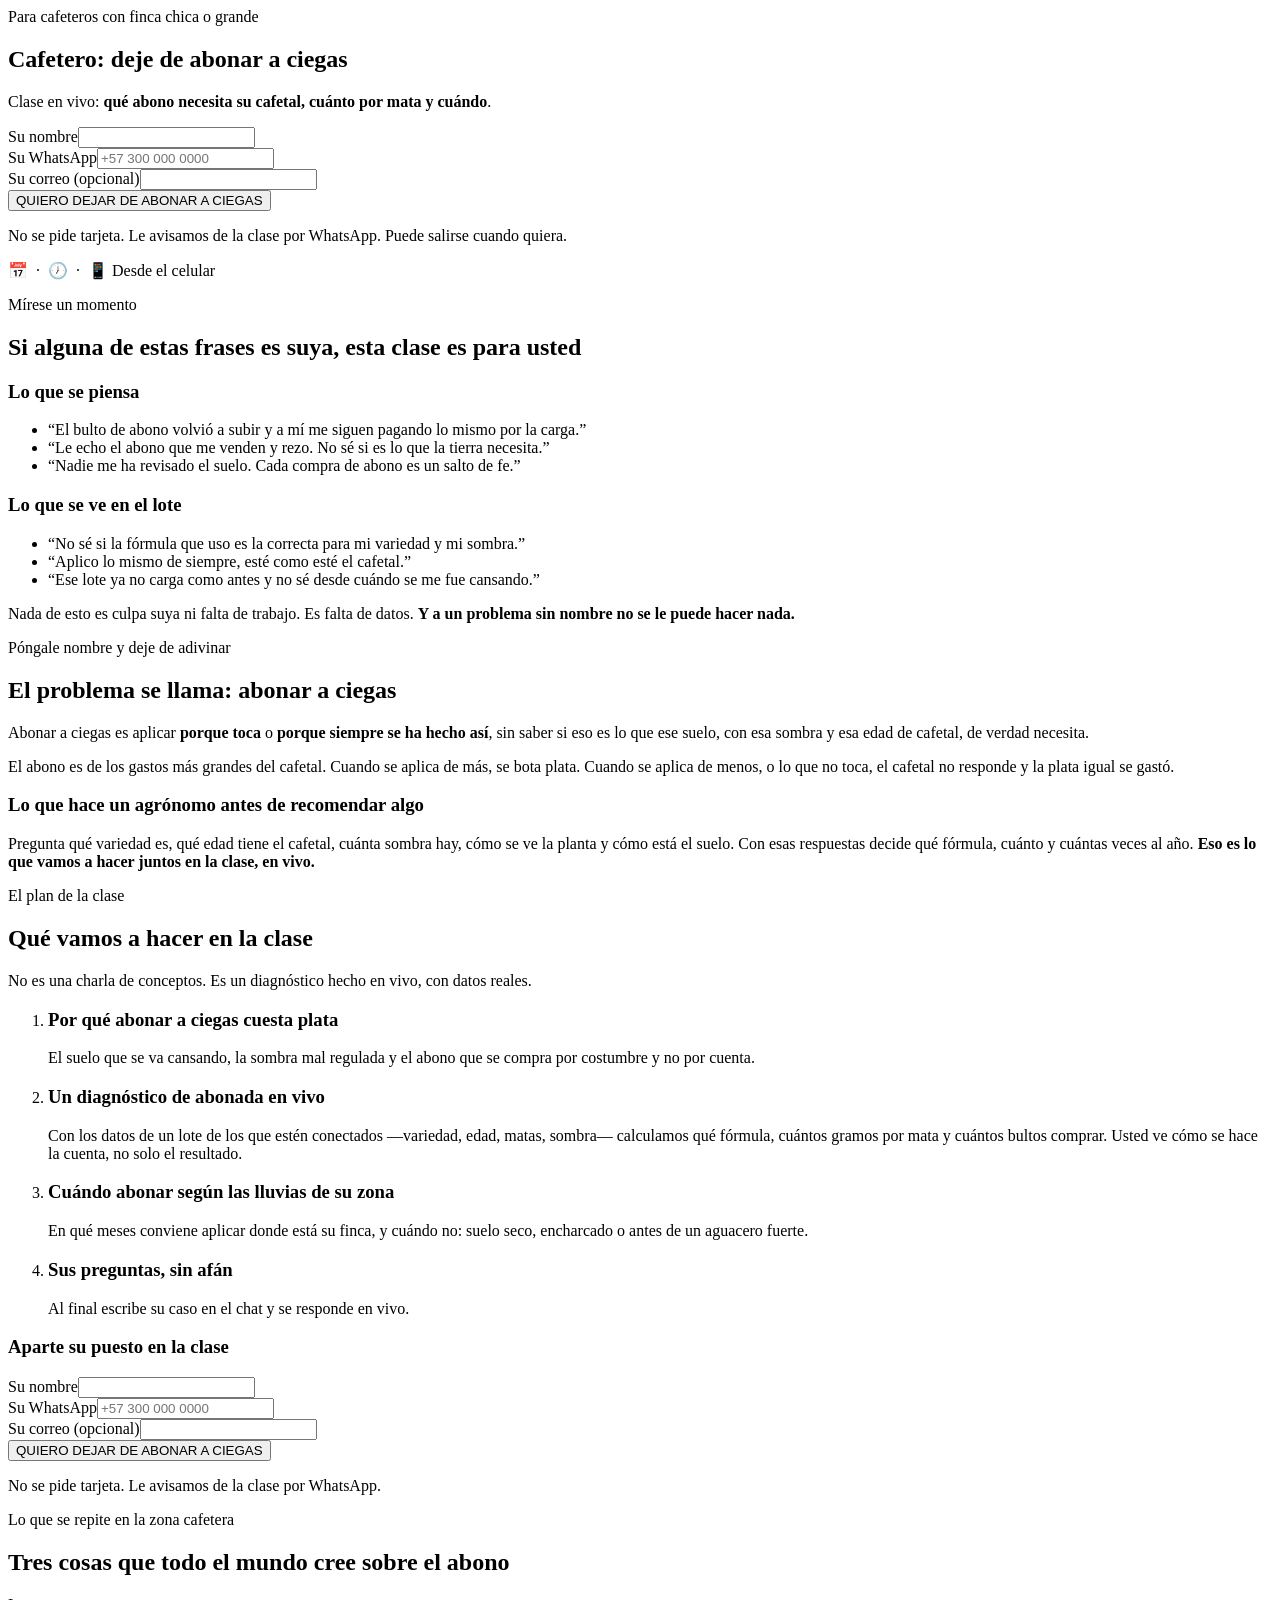
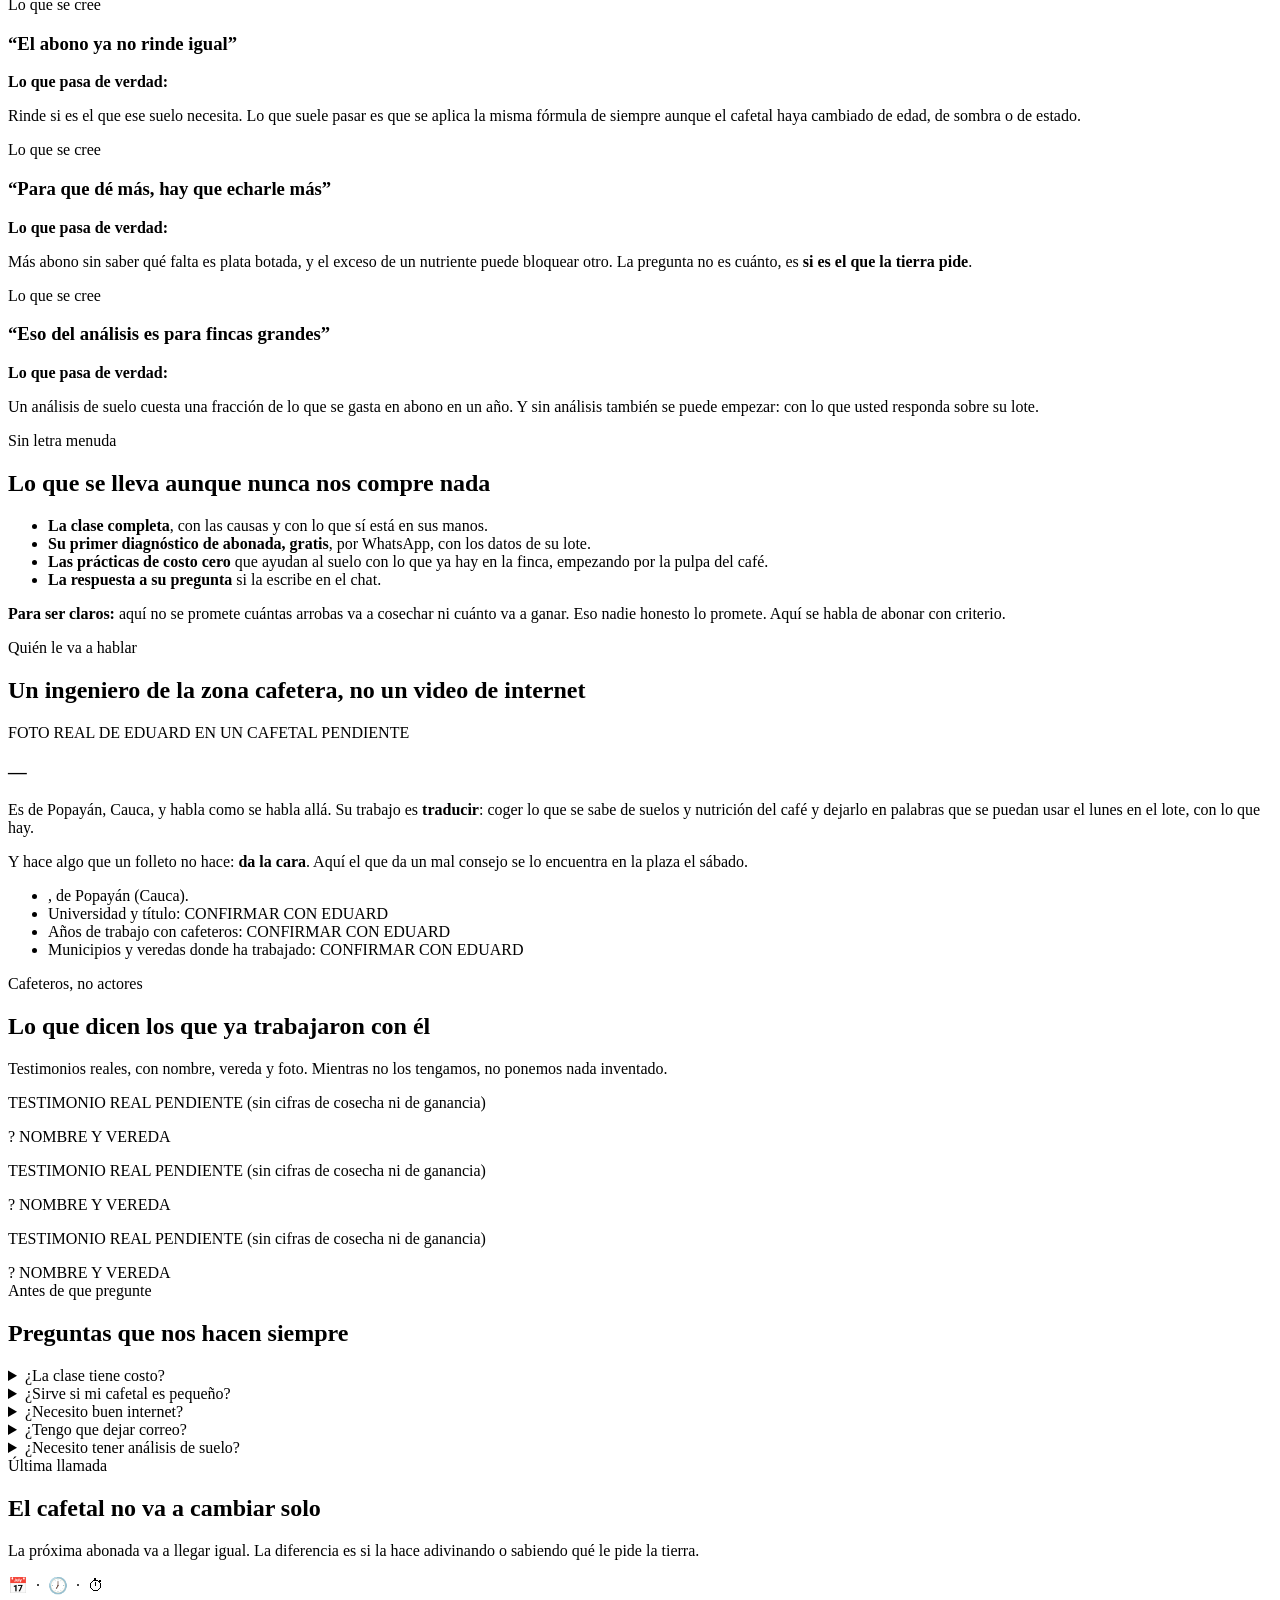
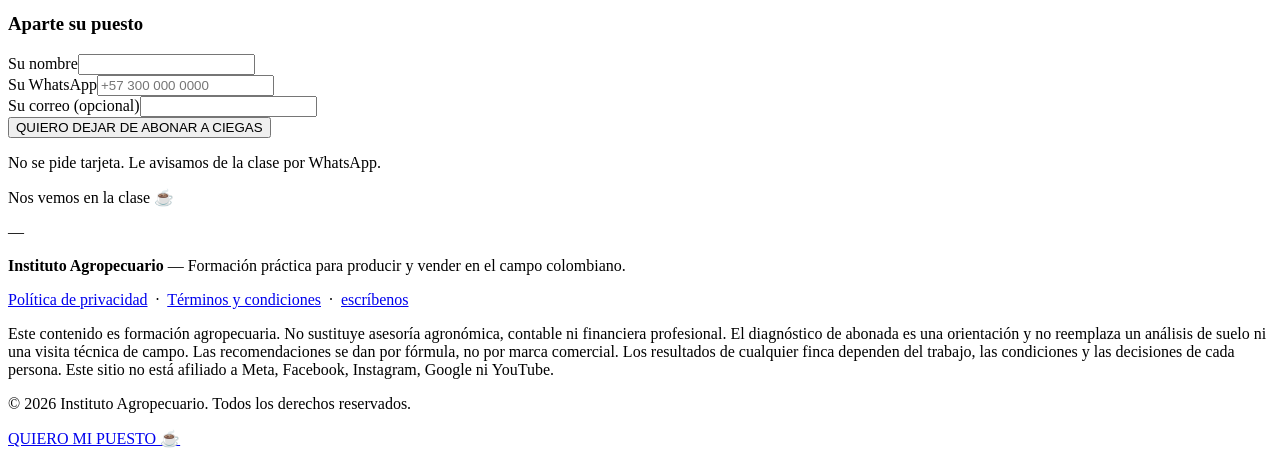
==== commit 34cac3b8: "Cafe: correo opcional en el registro y diagnosticos de la membresia explicitos por productor - Formu" ====
--- a/public/cafe/index.html
+++ b/public/cafe/index.html
@@ -26,7 +26,7 @@
     Por eso esta pagina no lleva la barra de aviso ni la cabecera con el logo (excepcion
     al CONTRATO-HTML solo en esta landing); la marca queda en el pie.
   - Sin filtro de hectareas: el filtro es ser cafetero con tierra.
-  - Formulario: nombre, WhatsApp y correo obligatorio; repetido en los bloques clave.
+  - Formulario: nombre y WhatsApp obligatorios, correo opcional (decision de Eduard 2026-11-14: no todos los productores tienen correo); repetido en los bloques clave.
   - Nivel 1 gratis; la oferta (membresia) se presenta al final de la clase, no aqui.
 -->
 
@@ -45,10 +45,10 @@
       <form class="form-caja" data-form-registro data-destino="/cafe/gracias/">
         <div class="campo"><label for="nombre">Su nombre</label><input id="nombre" name="nombre" type="text" autocomplete="given-name" required></div>
         <div class="campo"><label for="whatsapp">Su WhatsApp</label><input id="whatsapp" name="whatsapp" type="tel" inputmode="tel" placeholder="+57 300 000 0000" autocomplete="tel" required></div>
-        <div class="campo"><label for="correo">Su correo</label><input id="correo" name="correo" type="email" autocomplete="email" required></div>
+        <div class="campo"><label for="correo">Su correo (opcional)</label><input id="correo" name="correo" type="email" autocomplete="email"></div>
         <button type="submit" class="btn btn-lg">QUIERO DEJAR DE ABONAR A CIEGAS</button>
         <p class="form-error"></p>
-        <p class="form-legal">No se pide tarjeta. Le avisamos de la clase por WhatsApp y por correo. Puede salirse cuando quiera.</p>
+        <p class="form-legal">No se pide tarjeta. Le avisamos de la clase por WhatsApp. Puede salirse cuando quiera.</p>
       </form>
       <p class="chico centro">
         📅 <strong><span data-cfg="cafe_fecha_webinar"></span></strong>
@@ -175,10 +175,10 @@
         <h3>Aparte su puesto en la clase</h3>
         <div class="campo"><label for="nombre2">Su nombre</label><input id="nombre2" name="nombre" type="text" autocomplete="given-name" required></div>
         <div class="campo"><label for="whatsapp2">Su WhatsApp</label><input id="whatsapp2" name="whatsapp" type="tel" inputmode="tel" placeholder="+57 300 000 0000" autocomplete="tel" required></div>
-        <div class="campo"><label for="correo2">Su correo</label><input id="correo2" name="correo" type="email" autocomplete="email" required></div>
+        <div class="campo"><label for="correo2">Su correo (opcional)</label><input id="correo2" name="correo" type="email" autocomplete="email"></div>
         <button type="submit" class="btn btn-lg">QUIERO DEJAR DE ABONAR A CIEGAS</button>
         <p class="form-error"></p>
-        <p class="form-legal">No se pide tarjeta. Le avisamos de la clase por WhatsApp y por correo.</p>
+        <p class="form-legal">No se pide tarjeta. Le avisamos de la clase por WhatsApp.</p>
       </form>
     </div>
 
@@ -344,9 +344,9 @@
         </div>
       </details>
       <details>
-        <summary>¿Por qué me piden el correo?</summary>
+        <summary>¿Tengo que dejar correo?</summary>
         <div class="respuesta">
-          <p>Para mandarle el enlace de la clase por dos lados. El aviso principal llega por WhatsApp; el correo es el respaldo si se le pierde el mensaje.</p>
+          <p>No. El aviso de la clase llega por WhatsApp. Si tiene correo y lo deja, le mandamos también el enlace por ahí, como respaldo.</p>
         </div>
       </details>
       <details>
@@ -383,10 +383,10 @@
         <h3>Aparte su puesto</h3>
         <div class="campo"><label for="nombre3">Su nombre</label><input id="nombre3" name="nombre" type="text" autocomplete="given-name" required></div>
         <div class="campo"><label for="whatsapp3">Su WhatsApp</label><input id="whatsapp3" name="whatsapp" type="tel" inputmode="tel" placeholder="+57 300 000 0000" autocomplete="tel" required></div>
-        <div class="campo"><label for="correo3">Su correo</label><input id="correo3" name="correo" type="email" autocomplete="email" required></div>
+        <div class="campo"><label for="correo3">Su correo (opcional)</label><input id="correo3" name="correo" type="email" autocomplete="email"></div>
         <button type="submit" class="btn btn-lg">QUIERO DEJAR DE ABONAR A CIEGAS</button>
         <p class="form-error"></p>
-        <p class="form-legal">No se pide tarjeta. Le avisamos de la clase por WhatsApp y por correo.</p>
+        <p class="form-legal">No se pide tarjeta. Le avisamos de la clase por WhatsApp.</p>
       </form>
     </div>
 
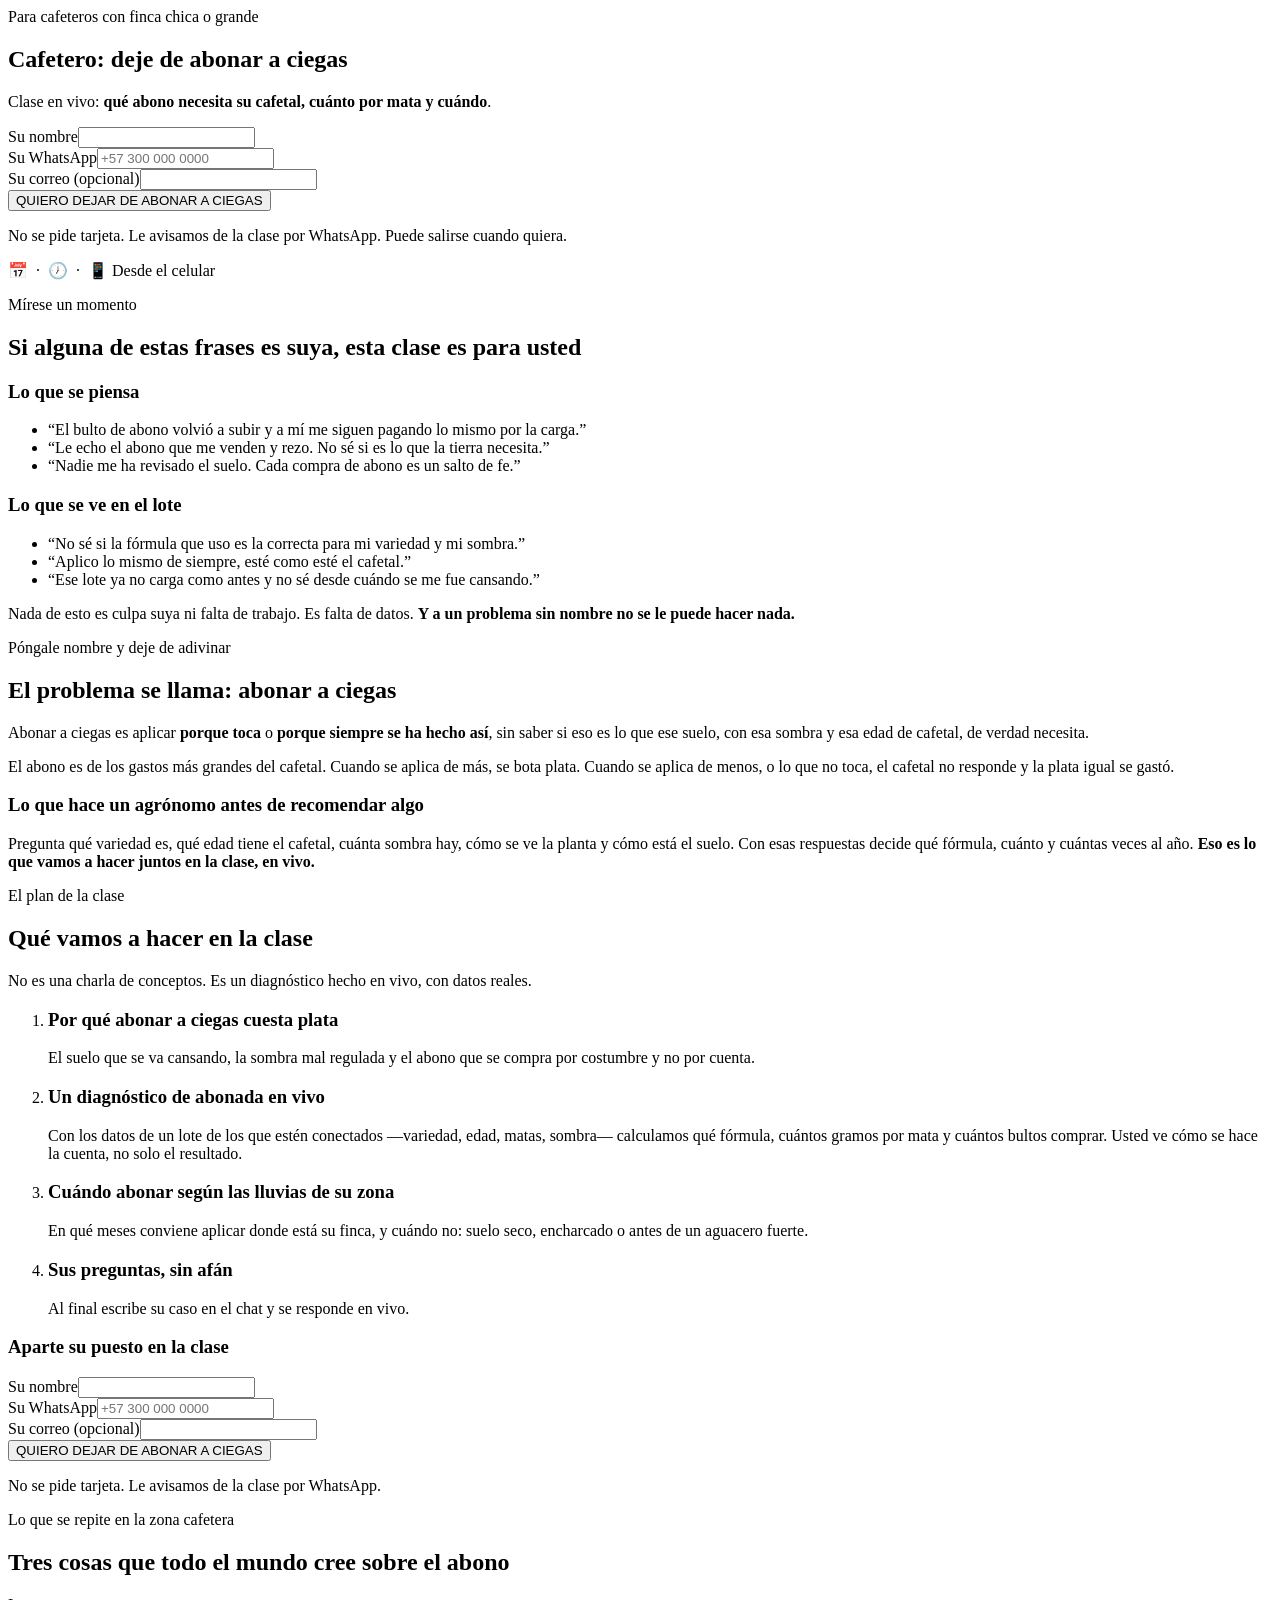
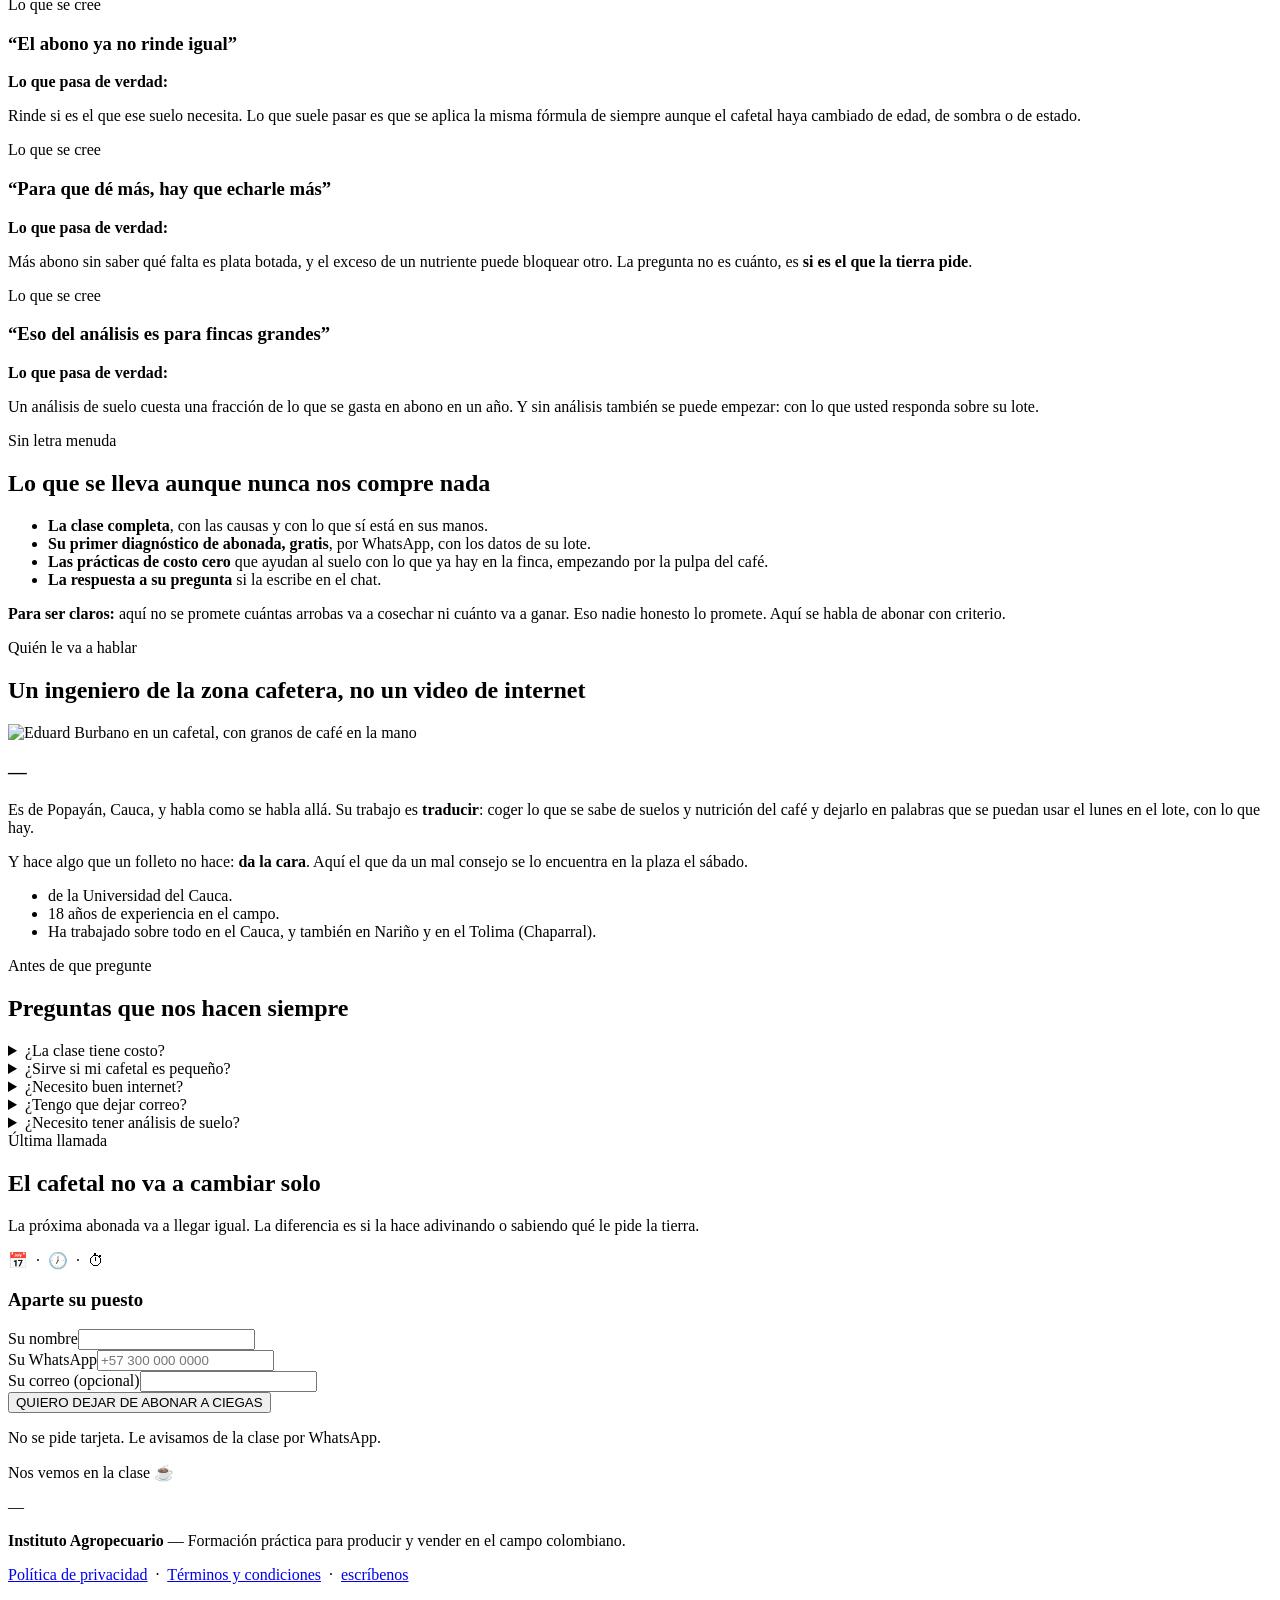
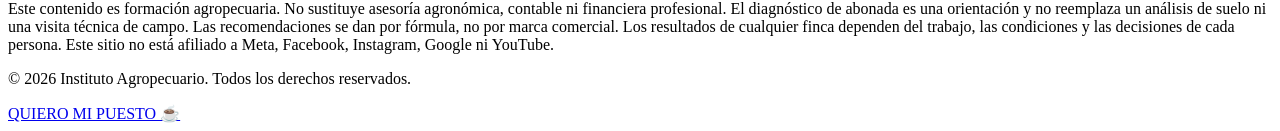
==== commit 8a4992ed: "Cafe: datos del experto, foto real y aviso del webinar por WhatsApp - nombre_experto Eduard Burbano," ====
--- a/public/cafe/index.html
+++ b/public/cafe/index.html
@@ -269,7 +269,7 @@
     </div>
 
     <div class="about mt-l">
-      <div class="foto"><span class="dato-pendiente">FOTO REAL DE EDUARD EN UN CAFETAL PENDIENTE</span></div>
+      <img class="foto" src="/assets/img/eduard-cafetal.jpg" alt="Eduard Burbano en un cafetal, con granos de café en la mano" width="720" height="720" loading="lazy">
       <div>
         <h3><span data-cfg="nombre_experto"></span> — <span data-cfg="cargo_experto"></span></h3>
         <p>
@@ -282,31 +282,11 @@
           consejo se lo encuentra en la plaza el sábado.
         </p>
         <ul class="credenciales">
-          <li><span data-cfg="cargo_experto"></span>, de Popayán (Cauca).</li>
-          <li>Universidad y título: <span class="dato-pendiente">CONFIRMAR CON EDUARD</span></li>
-          <li>Años de trabajo con cafeteros: <span class="dato-pendiente">CONFIRMAR CON EDUARD</span></li>
-          <li>Municipios y veredas donde ha trabajado: <span class="dato-pendiente">CONFIRMAR CON EDUARD</span></li>
+          <li><span data-cfg="cargo_experto"></span> de la Universidad del Cauca.</li>
+          <li>18 años de experiencia en el campo.</li>
+          <li>Ha trabajado sobre todo en el Cauca, y también en Nariño y en el Tolima (Chaparral).</li>
         </ul>
       </div>
-    </div>
-
-  </div>
-</section>
-
-<!-- 8 — PRUEBA SOCIAL (pendiente de testimonios reales) -->
-<section class="bg-blanco sec-sm">
-  <div class="wrap">
-
-    <div class="centro max-820">
-      <span class="kicker">Cafeteros, no actores</span>
-      <h2>Lo que dicen los que ya trabajaron con él</h2>
-      <p class="subtitular">Testimonios reales, con nombre, vereda y foto. Mientras no los tengamos, no ponemos nada inventado.</p>
-    </div>
-
-    <div class="grid grid-3 mt-l">
-      <div class="testimonio"><p><span class="dato-pendiente">TESTIMONIO REAL PENDIENTE (sin cifras de cosecha ni de ganancia)</span></p><div class="autor"><span class="inicial">?</span> <span class="dato-pendiente">NOMBRE Y VEREDA</span></div></div>
-      <div class="testimonio"><p><span class="dato-pendiente">TESTIMONIO REAL PENDIENTE (sin cifras de cosecha ni de ganancia)</span></p><div class="autor"><span class="inicial">?</span> <span class="dato-pendiente">NOMBRE Y VEREDA</span></div></div>
-      <div class="testimonio"><p><span class="dato-pendiente">TESTIMONIO REAL PENDIENTE (sin cifras de cosecha ni de ganancia)</span></p><div class="autor"><span class="inicial">?</span> <span class="dato-pendiente">NOMBRE Y VEREDA</span></div></div>
     </div>
 
   </div>
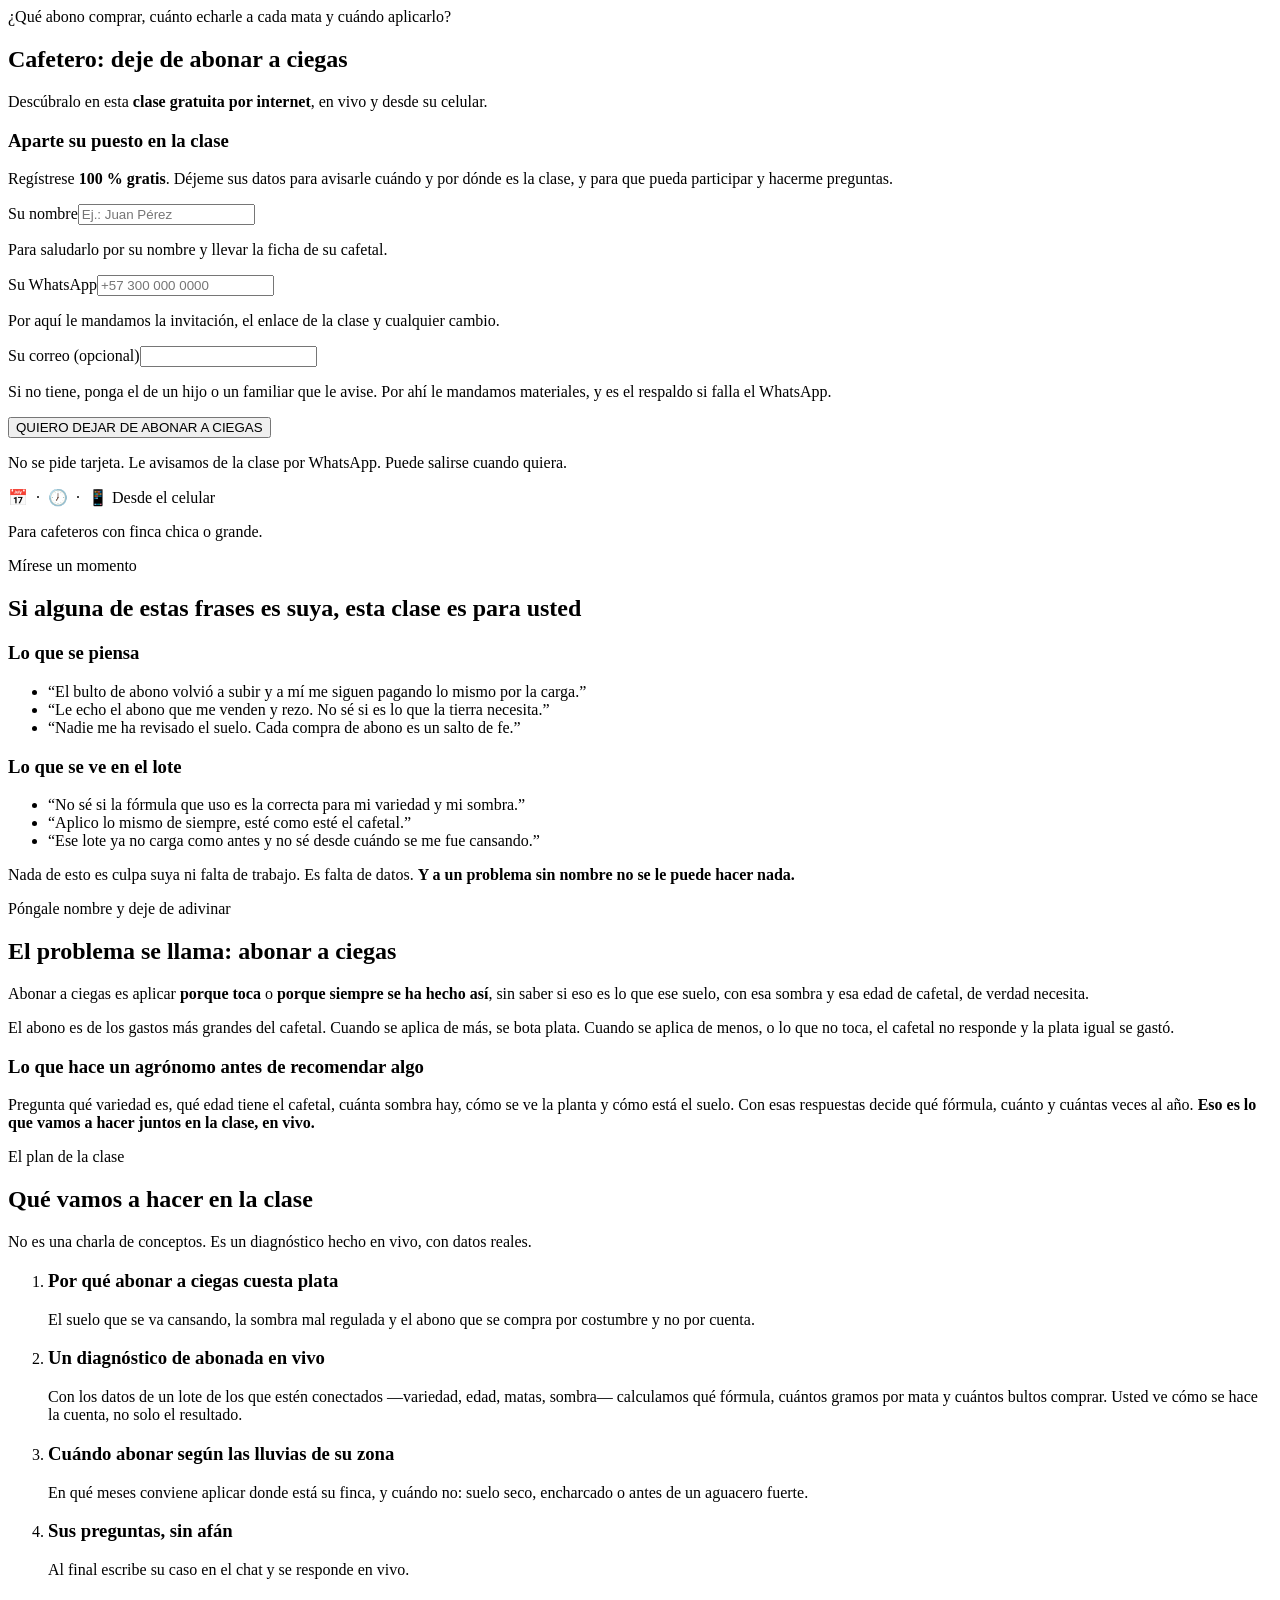
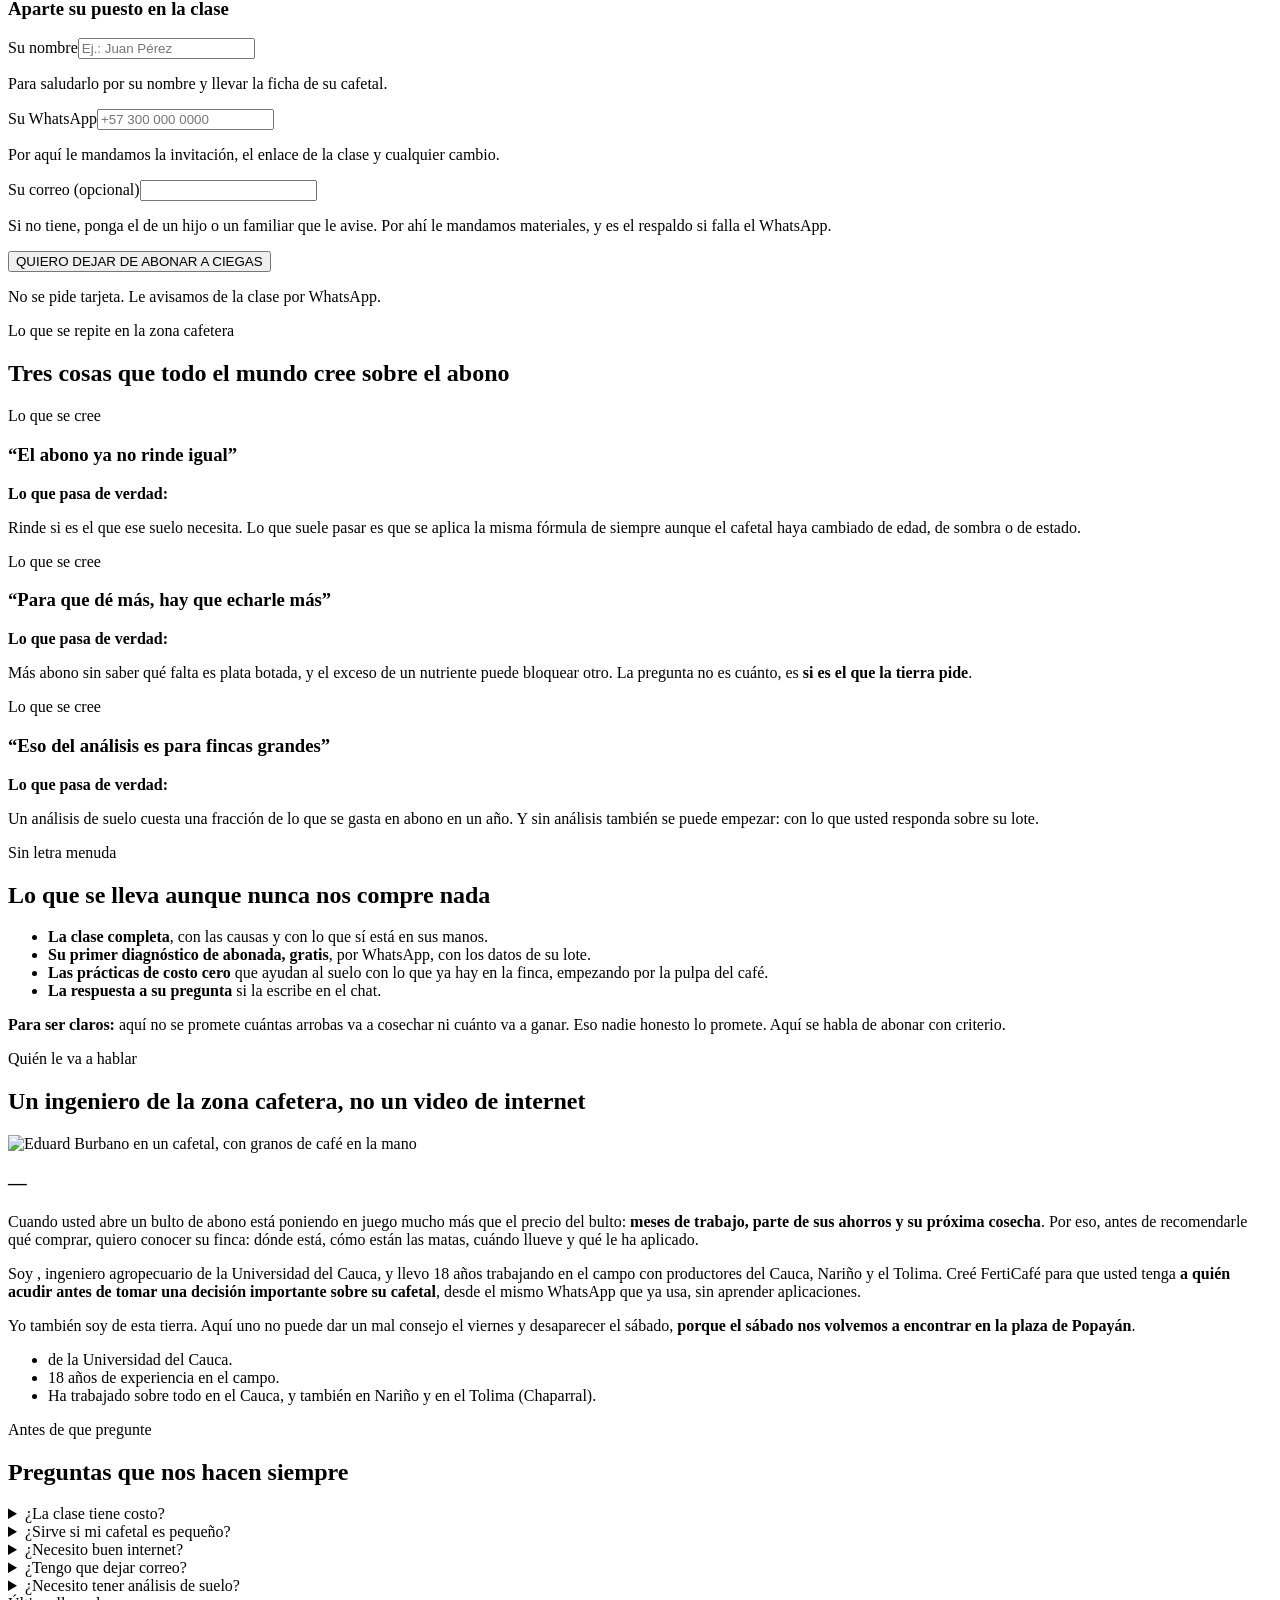
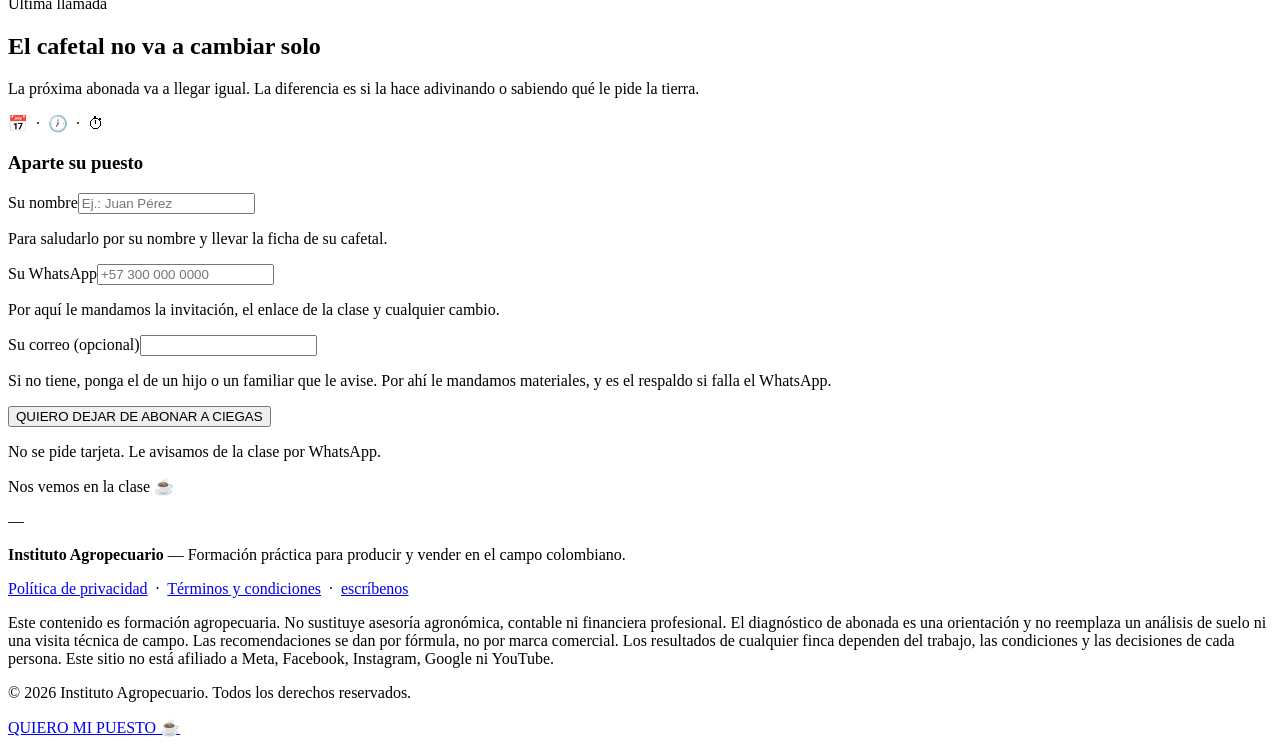
==== commit ea86693c: "Cafe: correcciones de la Sesion 101 (raiz, landing, gracias, pago directo) - Raiz / redirige a /cafe" ====
--- a/public/cafe/index.html
+++ b/public/cafe/index.html
@@ -28,24 +28,30 @@
   - Sin filtro de hectareas: el filtro es ser cafetero con tierra.
   - Formulario: nombre y WhatsApp obligatorios, correo opcional (decision de Eduard 2026-11-14: no todos los productores tienen correo); repetido en los bloques clave.
   - Nivel 1 gratis; la oferta (membresia) se presenta al final de la clase, no aqui.
+  Correcciones del mentor (Sesion 101, 2026-11-26) aplicadas 2026-11-27:
+  - Pre-titular con las 3 preguntas; "finca chica o grande" baja bajo el formulario.
+  - Puente arriba del formulario ("100 % gratis, por internet") y una razon por cada campo.
+  - "Quien le va a hablar" reescrito en primera persona (StoryBrand: el productor es el heroe).
 -->
 
 <!-- 1 — PRIMERA PANTALLA: TITULAR + FORMULARIO -->
 <section class="bg-verde textura sec-sm">
   <div class="wrap">
     <div class="centro max-720">
-      <span class="pretitular">Para cafeteros con finca chica o grande</span>
+      <span class="pretitular">¿Qué abono comprar, cuánto echarle a cada mata y cuándo aplicarlo?</span>
       <h1>Cafetero: deje de abonar a ciegas</h1>
       <p class="subtitular">
-        Clase en vivo: <strong>qué abono necesita su cafetal, cuánto por mata y cuándo</strong>.
+        Descúbralo en esta <strong>clase gratuita por internet</strong>, en vivo y desde su celular.
       </p>
     </div>
 
     <div class="max-720" id="registro">
       <form class="form-caja" data-form-registro data-destino="/cafe/gracias/">
-        <div class="campo"><label for="nombre">Su nombre</label><input id="nombre" name="nombre" type="text" autocomplete="given-name" required></div>
-        <div class="campo"><label for="whatsapp">Su WhatsApp</label><input id="whatsapp" name="whatsapp" type="tel" inputmode="tel" placeholder="+57 300 000 0000" autocomplete="tel" required></div>
-        <div class="campo"><label for="correo">Su correo (opcional)</label><input id="correo" name="correo" type="email" autocomplete="email"></div>
+        <h3>Aparte su puesto en la clase</h3>
+        <p class="chico centro">Regístrese <strong>100 % gratis</strong>. Déjeme sus datos para avisarle cuándo y por dónde es la clase, y para que pueda participar y hacerme preguntas.</p>
+        <div class="campo"><label for="nombre">Su nombre</label><input id="nombre" name="nombre" type="text" placeholder="Ej.: Juan Pérez" autocomplete="name" required><p class="mini mb0">Para saludarlo por su nombre y llevar la ficha de su cafetal.</p></div>
+        <div class="campo"><label for="whatsapp">Su WhatsApp</label><input id="whatsapp" name="whatsapp" type="tel" inputmode="tel" placeholder="+57 300 000 0000" autocomplete="tel" required><p class="mini mb0">Por aquí le mandamos la invitación, el enlace de la clase y cualquier cambio.</p></div>
+        <div class="campo"><label for="correo">Su correo (opcional)</label><input id="correo" name="correo" type="email" autocomplete="email"><p class="mini mb0">Si no tiene, ponga el de un hijo o un familiar que le avise. Por ahí le mandamos materiales, y es el respaldo si falla el WhatsApp.</p></div>
         <button type="submit" class="btn btn-lg">QUIERO DEJAR DE ABONAR A CIEGAS</button>
         <p class="form-error"></p>
         <p class="form-legal">No se pide tarjeta. Le avisamos de la clase por WhatsApp. Puede salirse cuando quiera.</p>
@@ -55,6 +61,7 @@
         &nbsp;·&nbsp; 🕖 <strong><span data-cfg="cafe_hora_webinar"></span></strong>
         &nbsp;·&nbsp; 📱 Desde el celular
       </p>
+      <p class="chico centro">Para cafeteros con finca chica o grande.</p>
     </div>
   </div>
 </section>
@@ -173,9 +180,9 @@
     <div class="max-720 mt-l">
       <form class="form-caja" data-form-registro data-destino="/cafe/gracias/">
         <h3>Aparte su puesto en la clase</h3>
-        <div class="campo"><label for="nombre2">Su nombre</label><input id="nombre2" name="nombre" type="text" autocomplete="given-name" required></div>
-        <div class="campo"><label for="whatsapp2">Su WhatsApp</label><input id="whatsapp2" name="whatsapp" type="tel" inputmode="tel" placeholder="+57 300 000 0000" autocomplete="tel" required></div>
-        <div class="campo"><label for="correo2">Su correo (opcional)</label><input id="correo2" name="correo" type="email" autocomplete="email"></div>
+        <div class="campo"><label for="nombre2">Su nombre</label><input id="nombre2" name="nombre" type="text" placeholder="Ej.: Juan Pérez" autocomplete="name" required><p class="mini mb0">Para saludarlo por su nombre y llevar la ficha de su cafetal.</p></div>
+        <div class="campo"><label for="whatsapp2">Su WhatsApp</label><input id="whatsapp2" name="whatsapp" type="tel" inputmode="tel" placeholder="+57 300 000 0000" autocomplete="tel" required><p class="mini mb0">Por aquí le mandamos la invitación, el enlace de la clase y cualquier cambio.</p></div>
+        <div class="campo"><label for="correo2">Su correo (opcional)</label><input id="correo2" name="correo" type="email" autocomplete="email"><p class="mini mb0">Si no tiene, ponga el de un hijo o un familiar que le avise. Por ahí le mandamos materiales, y es el respaldo si falla el WhatsApp.</p></div>
         <button type="submit" class="btn btn-lg">QUIERO DEJAR DE ABONAR A CIEGAS</button>
         <p class="form-error"></p>
         <p class="form-legal">No se pide tarjeta. Le avisamos de la clase por WhatsApp.</p>
@@ -273,13 +280,22 @@
       <div>
         <h3><span data-cfg="nombre_experto"></span> — <span data-cfg="cargo_experto"></span></h3>
         <p>
-          Es de Popayán, Cauca, y habla como se habla allá. Su trabajo es
-          <strong>traducir</strong>: coger lo que se sabe de suelos y nutrición del café y
-          dejarlo en palabras que se puedan usar el lunes en el lote, con lo que hay.
+          Cuando usted abre un bulto de abono está poniendo en juego mucho más que el precio del
+          bulto: <strong>meses de trabajo, parte de sus ahorros y su próxima cosecha</strong>. Por eso,
+          antes de recomendarle qué comprar, quiero conocer su finca: dónde está, cómo están las
+          matas, cuándo llueve y qué le ha aplicado.
         </p>
         <p>
-          Y hace algo que un folleto no hace: <strong>da la cara</strong>. Aquí el que da un mal
-          consejo se lo encuentra en la plaza el sábado.
+          Soy <span data-cfg="nombre_experto"></span>, ingeniero agropecuario de la Universidad del
+          Cauca, y llevo 18 años trabajando en el campo con productores del Cauca, Nariño y el
+          Tolima. Creé FertiCafé para que usted tenga <strong>a quién acudir antes de tomar una
+          decisión importante sobre su cafetal</strong>, desde el mismo WhatsApp que ya usa, sin
+          aprender aplicaciones.
+        </p>
+        <p>
+          Yo también soy de esta tierra. Aquí uno no puede dar un mal consejo el viernes y
+          desaparecer el sábado, <strong>porque el sábado nos volvemos a encontrar en la plaza de
+          Popayán</strong>.
         </p>
         <ul class="credenciales">
           <li><span data-cfg="cargo_experto"></span> de la Universidad del Cauca.</li>
@@ -326,7 +342,7 @@
       <details>
         <summary>¿Tengo que dejar correo?</summary>
         <div class="respuesta">
-          <p>No. El aviso de la clase llega por WhatsApp. Si tiene correo y lo deja, le mandamos también el enlace por ahí, como respaldo.</p>
+          <p>No es obligatorio. El aviso de la clase llega por WhatsApp. Si tiene correo, o el de un hijo o un familiar que le avise, déjelo: por ahí le mandamos también el enlace y materiales, como respaldo.</p>
         </div>
       </details>
       <details>
@@ -361,9 +377,9 @@
     <div class="max-720 mt-m">
       <form class="form-caja" data-form-registro data-destino="/cafe/gracias/">
         <h3>Aparte su puesto</h3>
-        <div class="campo"><label for="nombre3">Su nombre</label><input id="nombre3" name="nombre" type="text" autocomplete="given-name" required></div>
-        <div class="campo"><label for="whatsapp3">Su WhatsApp</label><input id="whatsapp3" name="whatsapp" type="tel" inputmode="tel" placeholder="+57 300 000 0000" autocomplete="tel" required></div>
-        <div class="campo"><label for="correo3">Su correo (opcional)</label><input id="correo3" name="correo" type="email" autocomplete="email"></div>
+        <div class="campo"><label for="nombre3">Su nombre</label><input id="nombre3" name="nombre" type="text" placeholder="Ej.: Juan Pérez" autocomplete="name" required><p class="mini mb0">Para saludarlo por su nombre y llevar la ficha de su cafetal.</p></div>
+        <div class="campo"><label for="whatsapp3">Su WhatsApp</label><input id="whatsapp3" name="whatsapp" type="tel" inputmode="tel" placeholder="+57 300 000 0000" autocomplete="tel" required><p class="mini mb0">Por aquí le mandamos la invitación, el enlace de la clase y cualquier cambio.</p></div>
+        <div class="campo"><label for="correo3">Su correo (opcional)</label><input id="correo3" name="correo" type="email" autocomplete="email"><p class="mini mb0">Si no tiene, ponga el de un hijo o un familiar que le avise. Por ahí le mandamos materiales, y es el respaldo si falla el WhatsApp.</p></div>
         <button type="submit" class="btn btn-lg">QUIERO DEJAR DE ABONAR A CIEGAS</button>
         <p class="form-error"></p>
         <p class="form-legal">No se pide tarjeta. Le avisamos de la clase por WhatsApp.</p>
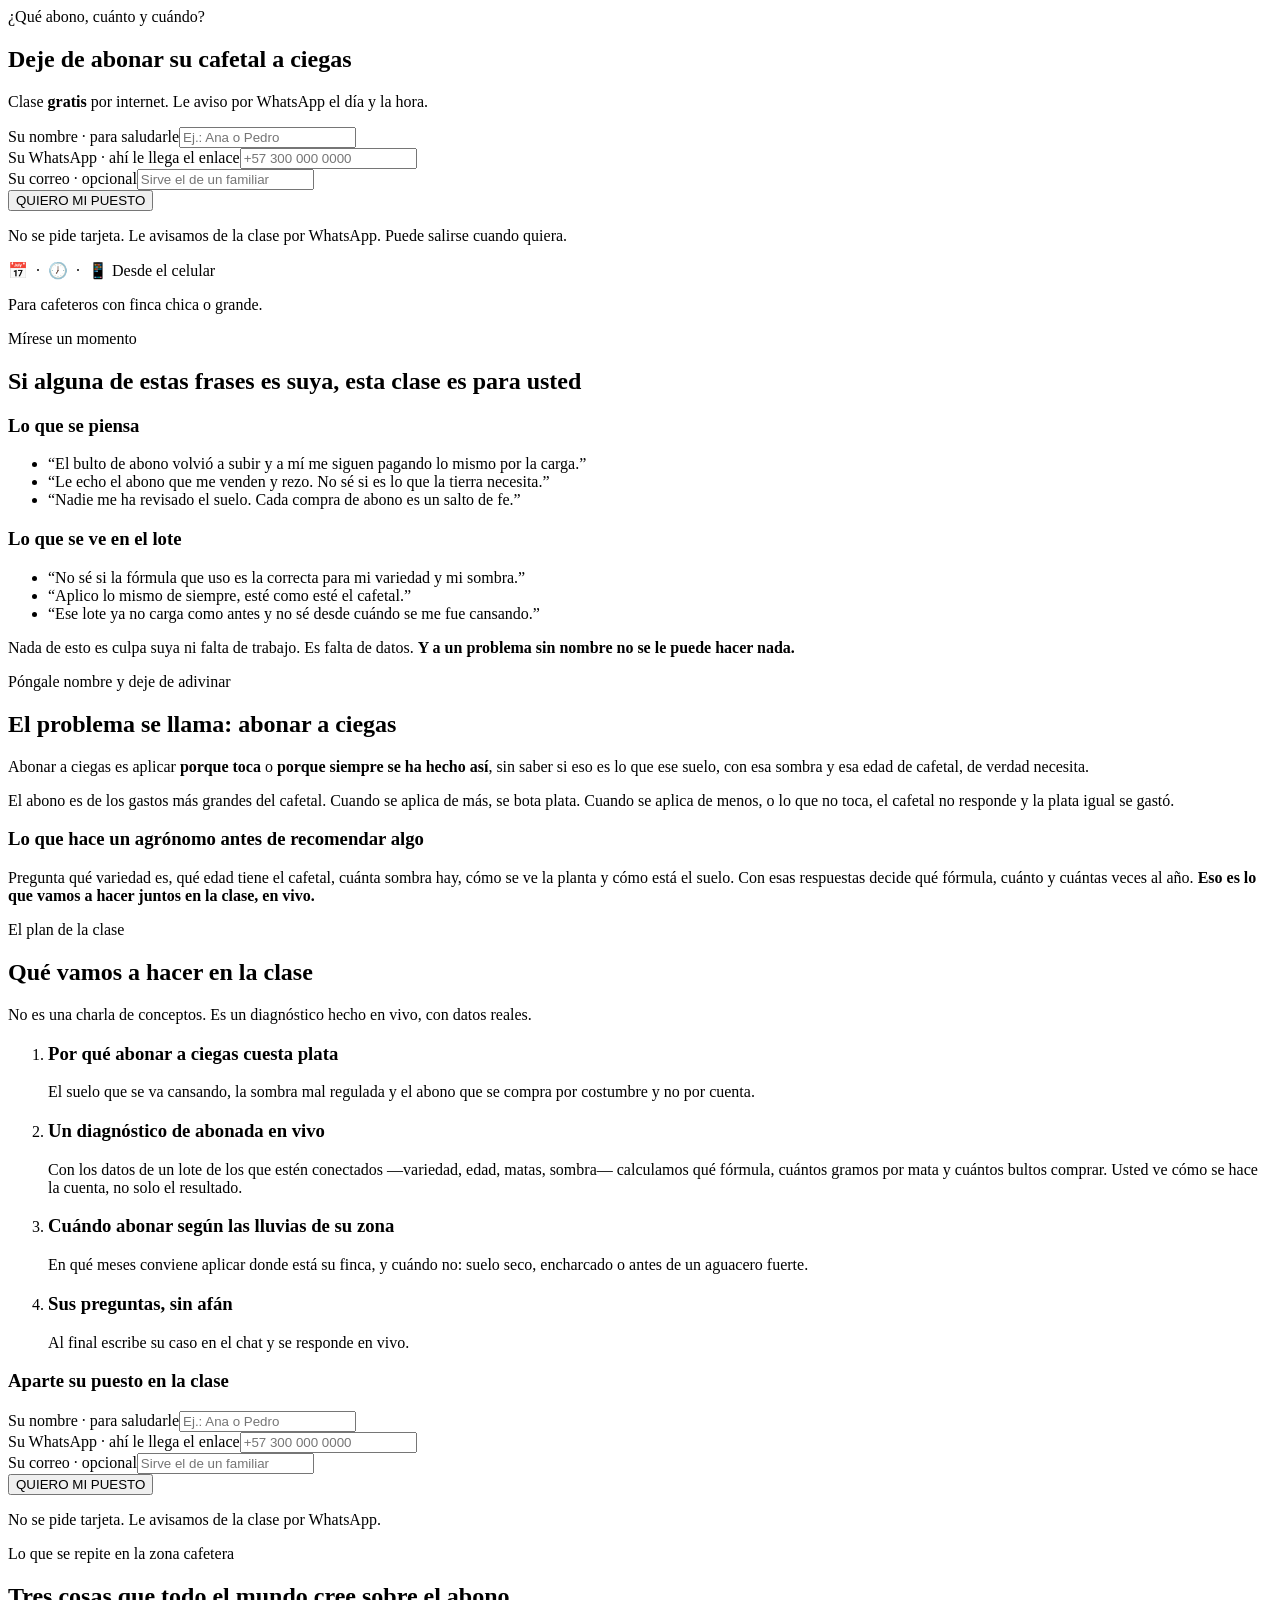
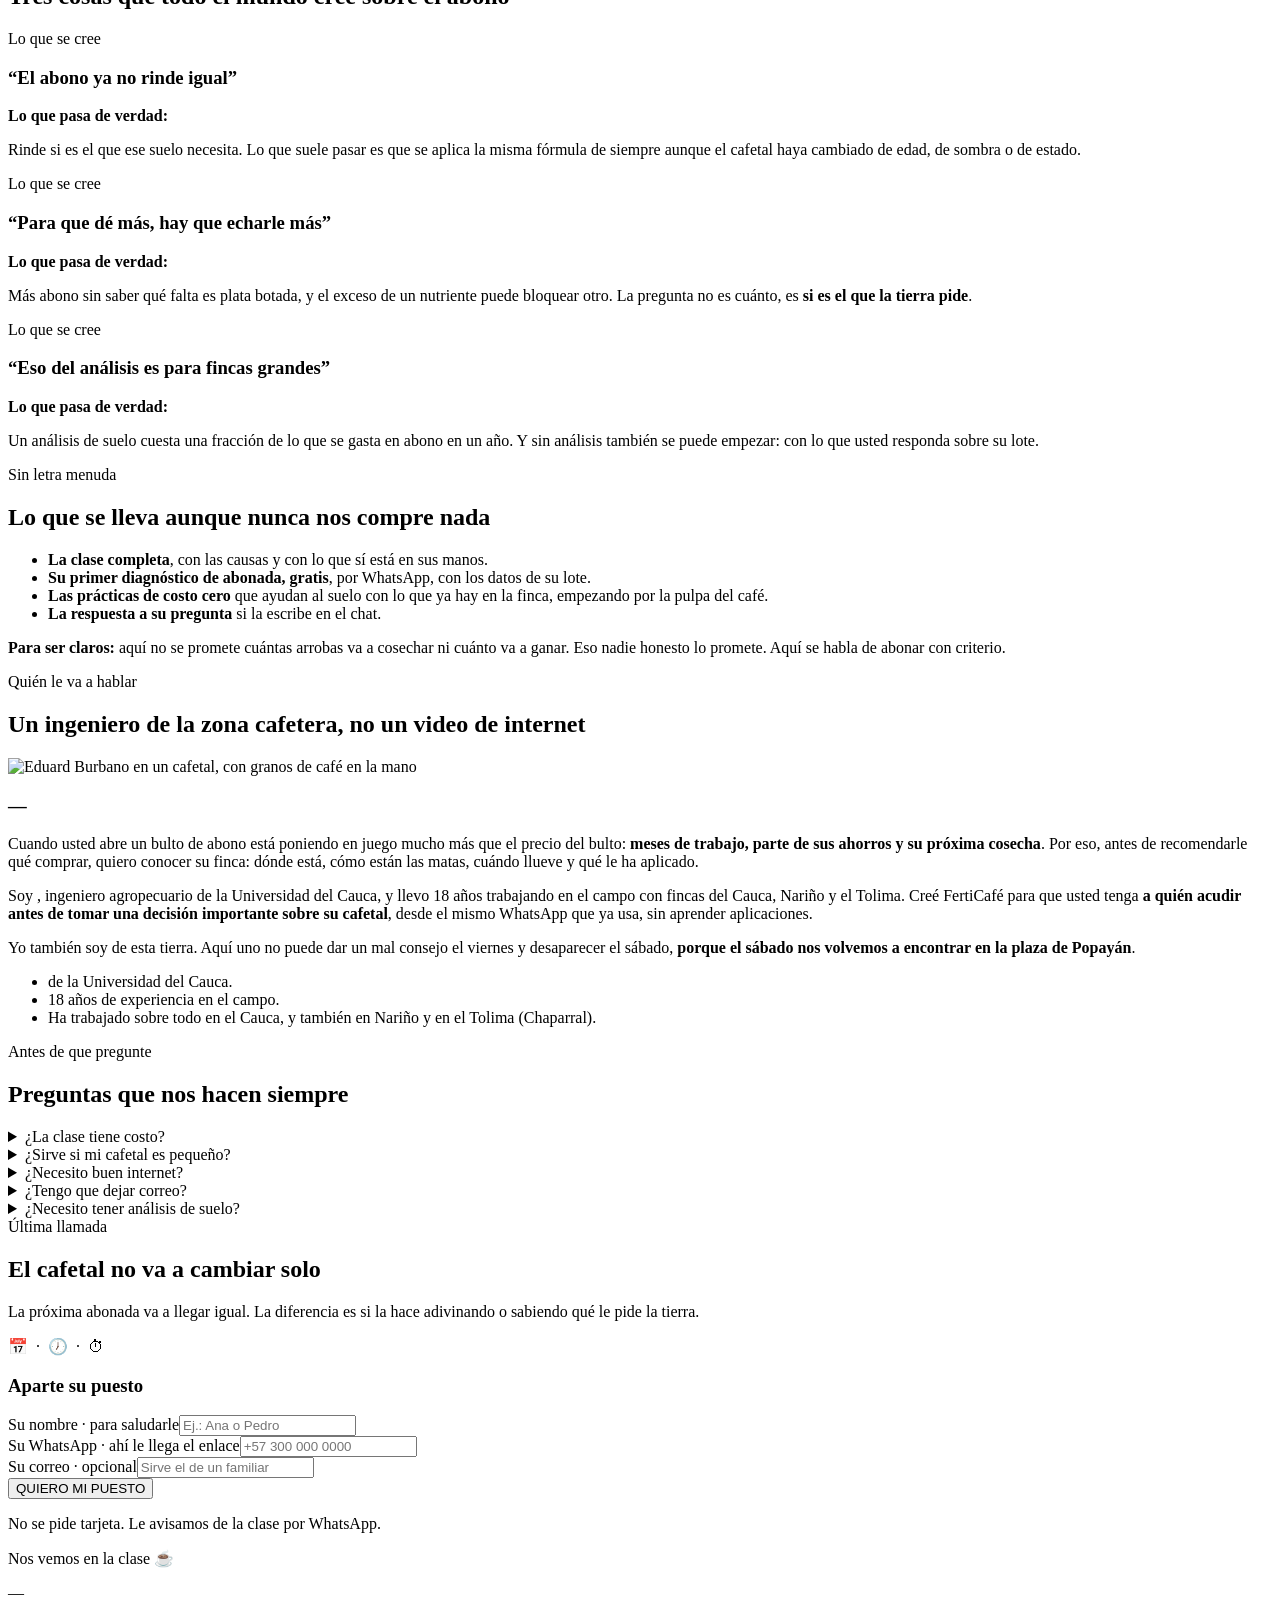
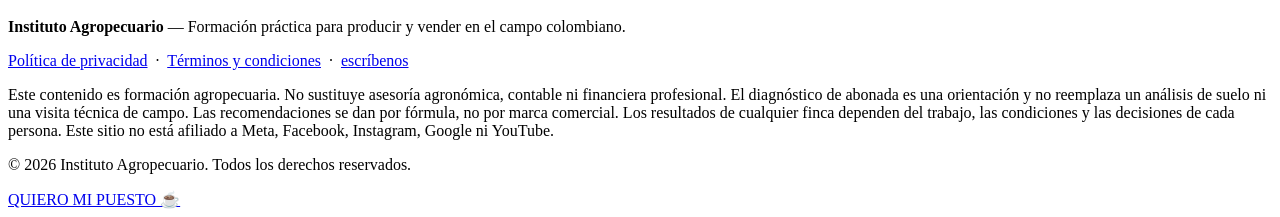
==== commit 918f892a: "Cafe: boton rojo, formularios compactos y lenguaje sin genero - Boton principal rojo (.btn-rojo en s" ====
--- a/public/cafe/index.html
+++ b/public/cafe/index.html
@@ -3,12 +3,12 @@
 <head>
 <meta charset="utf-8">
 <meta name="viewport" content="width=device-width, initial-scale=1">
-<title>Cafetero: deje de abonar a ciegas | Instituto Agropecuario</title>
-<meta name="description" content="Clase en vivo por internet para cafeteros: con los datos de un lote real vemos qué abono necesita el cafetal, cuánto por mata y cuándo aplicarlo.">
+<title>Deje de abonar su cafetal a ciegas | Instituto Agropecuario</title>
+<meta name="description" content="Clase gratis por internet para quienes cultivan café: con los datos de un lote real vemos qué abono necesita el cafetal, cuánto por mata y cuándo aplicarlo.">
 <meta name="robots" content="index,follow">
 <meta property="og:type" content="website">
 <meta property="og:locale" content="es_CO">
-<meta property="og:title" content="Cafetero: deje de abonar a ciegas">
+<meta property="og:title" content="Deje de abonar su cafetal a ciegas">
 <meta property="og:description" content="Clase en vivo por internet: qué abono necesita su cafetal, cuánto por mata y cuándo aplicarlo.">
 <meta property="og:site_name" content="Instituto Agropecuario">
 <link rel="icon" href="data:image/svg+xml,%3Csvg xmlns='http://www.w3.org/2000/svg' viewBox='0 0 100 100'%3E%3Ctext y='.9em' font-size='90'%3E%E2%98%95%3C/text%3E%3C/svg%3E">
@@ -28,7 +28,8 @@
   - Sin filtro de hectareas: el filtro es ser cafetero con tierra.
   - Formulario: nombre y WhatsApp obligatorios, correo opcional (decision de Eduard 2026-11-14: no todos los productores tienen correo); repetido en los bloques clave.
   - Nivel 1 gratis; la oferta (membresia) se presenta al final de la clase, no aqui.
-  Correcciones del mentor (Sesion 101, 2026-11-26) aplicadas 2026-11-27:
+  Correcciones del mentor (Sesion 101, 2026-11-26) aplicadas 2026-11-27 (2a pasada: textos cortos para que el
+  boton quepa en la 1a pantalla a 360 px, boton rojo, lenguaje sin genero: "Cafetero:" -> "Deje de abonar su cafetal"):
   - Pre-titular con las 3 preguntas; "finca chica o grande" baja bajo el formulario.
   - Puente arriba del formulario ("100 % gratis, por internet") y una razon por cada campo.
   - "Quien le va a hablar" reescrito en primera persona (StoryBrand: el productor es el heroe).
@@ -38,21 +39,19 @@
 <section class="bg-verde textura sec-sm">
   <div class="wrap">
     <div class="centro max-720">
-      <span class="pretitular">¿Qué abono comprar, cuánto echarle a cada mata y cuándo aplicarlo?</span>
-      <h1>Cafetero: deje de abonar a ciegas</h1>
+      <span class="pretitular">¿Qué abono, cuánto y cuándo?</span>
+      <h1>Deje de abonar su cafetal a ciegas</h1>
       <p class="subtitular">
-        Descúbralo en esta <strong>clase gratuita por internet</strong>, en vivo y desde su celular.
+        Clase <strong>gratis</strong> por internet. Le aviso por WhatsApp el día y la hora.
       </p>
     </div>
 
     <div class="max-720" id="registro">
       <form class="form-caja" data-form-registro data-destino="/cafe/gracias/">
-        <h3>Aparte su puesto en la clase</h3>
-        <p class="chico centro">Regístrese <strong>100 % gratis</strong>. Déjeme sus datos para avisarle cuándo y por dónde es la clase, y para que pueda participar y hacerme preguntas.</p>
-        <div class="campo"><label for="nombre">Su nombre</label><input id="nombre" name="nombre" type="text" placeholder="Ej.: Juan Pérez" autocomplete="name" required><p class="mini mb0">Para saludarlo por su nombre y llevar la ficha de su cafetal.</p></div>
-        <div class="campo"><label for="whatsapp">Su WhatsApp</label><input id="whatsapp" name="whatsapp" type="tel" inputmode="tel" placeholder="+57 300 000 0000" autocomplete="tel" required><p class="mini mb0">Por aquí le mandamos la invitación, el enlace de la clase y cualquier cambio.</p></div>
-        <div class="campo"><label for="correo">Su correo (opcional)</label><input id="correo" name="correo" type="email" autocomplete="email"><p class="mini mb0">Si no tiene, ponga el de un hijo o un familiar que le avise. Por ahí le mandamos materiales, y es el respaldo si falla el WhatsApp.</p></div>
-        <button type="submit" class="btn btn-lg">QUIERO DEJAR DE ABONAR A CIEGAS</button>
+        <div class="campo"><label for="nombre">Su nombre <span class="pista">· para saludarle</span></label><input id="nombre" name="nombre" type="text" placeholder="Ej.: Ana o Pedro" autocomplete="name" required></div>
+        <div class="campo"><label for="whatsapp">Su WhatsApp <span class="pista">· ahí le llega el enlace</span></label><input id="whatsapp" name="whatsapp" type="tel" inputmode="tel" placeholder="+57 300 000 0000" autocomplete="tel" required></div>
+        <div class="campo"><label for="correo">Su correo <span class="pista">· opcional</span></label><input id="correo" name="correo" type="email" autocomplete="email" placeholder="Sirve el de un familiar"></div>
+        <button type="submit" class="btn btn-lg btn-rojo">QUIERO MI PUESTO</button>
         <p class="form-error"></p>
         <p class="form-legal">No se pide tarjeta. Le avisamos de la clase por WhatsApp. Puede salirse cuando quiera.</p>
       </form>
@@ -180,10 +179,10 @@
     <div class="max-720 mt-l">
       <form class="form-caja" data-form-registro data-destino="/cafe/gracias/">
         <h3>Aparte su puesto en la clase</h3>
-        <div class="campo"><label for="nombre2">Su nombre</label><input id="nombre2" name="nombre" type="text" placeholder="Ej.: Juan Pérez" autocomplete="name" required><p class="mini mb0">Para saludarlo por su nombre y llevar la ficha de su cafetal.</p></div>
-        <div class="campo"><label for="whatsapp2">Su WhatsApp</label><input id="whatsapp2" name="whatsapp" type="tel" inputmode="tel" placeholder="+57 300 000 0000" autocomplete="tel" required><p class="mini mb0">Por aquí le mandamos la invitación, el enlace de la clase y cualquier cambio.</p></div>
-        <div class="campo"><label for="correo2">Su correo (opcional)</label><input id="correo2" name="correo" type="email" autocomplete="email"><p class="mini mb0">Si no tiene, ponga el de un hijo o un familiar que le avise. Por ahí le mandamos materiales, y es el respaldo si falla el WhatsApp.</p></div>
-        <button type="submit" class="btn btn-lg">QUIERO DEJAR DE ABONAR A CIEGAS</button>
+        <div class="campo"><label for="nombre2">Su nombre <span class="pista">· para saludarle</span></label><input id="nombre2" name="nombre" type="text" placeholder="Ej.: Ana o Pedro" autocomplete="name" required></div>
+        <div class="campo"><label for="whatsapp2">Su WhatsApp <span class="pista">· ahí le llega el enlace</span></label><input id="whatsapp2" name="whatsapp" type="tel" inputmode="tel" placeholder="+57 300 000 0000" autocomplete="tel" required></div>
+        <div class="campo"><label for="correo2">Su correo <span class="pista">· opcional</span></label><input id="correo2" name="correo" type="email" autocomplete="email" placeholder="Sirve el de un familiar"></div>
+        <button type="submit" class="btn btn-lg btn-rojo">QUIERO MI PUESTO</button>
         <p class="form-error"></p>
         <p class="form-legal">No se pide tarjeta. Le avisamos de la clase por WhatsApp.</p>
       </form>
@@ -287,7 +286,7 @@
         </p>
         <p>
           Soy <span data-cfg="nombre_experto"></span>, ingeniero agropecuario de la Universidad del
-          Cauca, y llevo 18 años trabajando en el campo con productores del Cauca, Nariño y el
+          Cauca, y llevo 18 años trabajando en el campo con fincas del Cauca, Nariño y el
           Tolima. Creé FertiCafé para que usted tenga <strong>a quién acudir antes de tomar una
           decisión importante sobre su cafetal</strong>, desde el mismo WhatsApp que ya usa, sin
           aprender aplicaciones.
@@ -377,10 +376,10 @@
     <div class="max-720 mt-m">
       <form class="form-caja" data-form-registro data-destino="/cafe/gracias/">
         <h3>Aparte su puesto</h3>
-        <div class="campo"><label for="nombre3">Su nombre</label><input id="nombre3" name="nombre" type="text" placeholder="Ej.: Juan Pérez" autocomplete="name" required><p class="mini mb0">Para saludarlo por su nombre y llevar la ficha de su cafetal.</p></div>
-        <div class="campo"><label for="whatsapp3">Su WhatsApp</label><input id="whatsapp3" name="whatsapp" type="tel" inputmode="tel" placeholder="+57 300 000 0000" autocomplete="tel" required><p class="mini mb0">Por aquí le mandamos la invitación, el enlace de la clase y cualquier cambio.</p></div>
-        <div class="campo"><label for="correo3">Su correo (opcional)</label><input id="correo3" name="correo" type="email" autocomplete="email"><p class="mini mb0">Si no tiene, ponga el de un hijo o un familiar que le avise. Por ahí le mandamos materiales, y es el respaldo si falla el WhatsApp.</p></div>
-        <button type="submit" class="btn btn-lg">QUIERO DEJAR DE ABONAR A CIEGAS</button>
+        <div class="campo"><label for="nombre3">Su nombre <span class="pista">· para saludarle</span></label><input id="nombre3" name="nombre" type="text" placeholder="Ej.: Ana o Pedro" autocomplete="name" required></div>
+        <div class="campo"><label for="whatsapp3">Su WhatsApp <span class="pista">· ahí le llega el enlace</span></label><input id="whatsapp3" name="whatsapp" type="tel" inputmode="tel" placeholder="+57 300 000 0000" autocomplete="tel" required></div>
+        <div class="campo"><label for="correo3">Su correo <span class="pista">· opcional</span></label><input id="correo3" name="correo" type="email" autocomplete="email" placeholder="Sirve el de un familiar"></div>
+        <button type="submit" class="btn btn-lg btn-rojo">QUIERO MI PUESTO</button>
         <p class="form-error"></p>
         <p class="form-legal">No se pide tarjeta. Le avisamos de la clase por WhatsApp.</p>
       </form>
@@ -406,7 +405,7 @@
 
 <!-- 12 — CTA PEGAJOSO -->
 <div class="sticky-cta">
-  <a class="btn" href="#registro">QUIERO MI PUESTO ☕</a>
+  <a class="btn btn-rojo" href="#registro">QUIERO MI PUESTO ☕</a>
 </div>
 
 <script src="/assets/config.js"></script>
